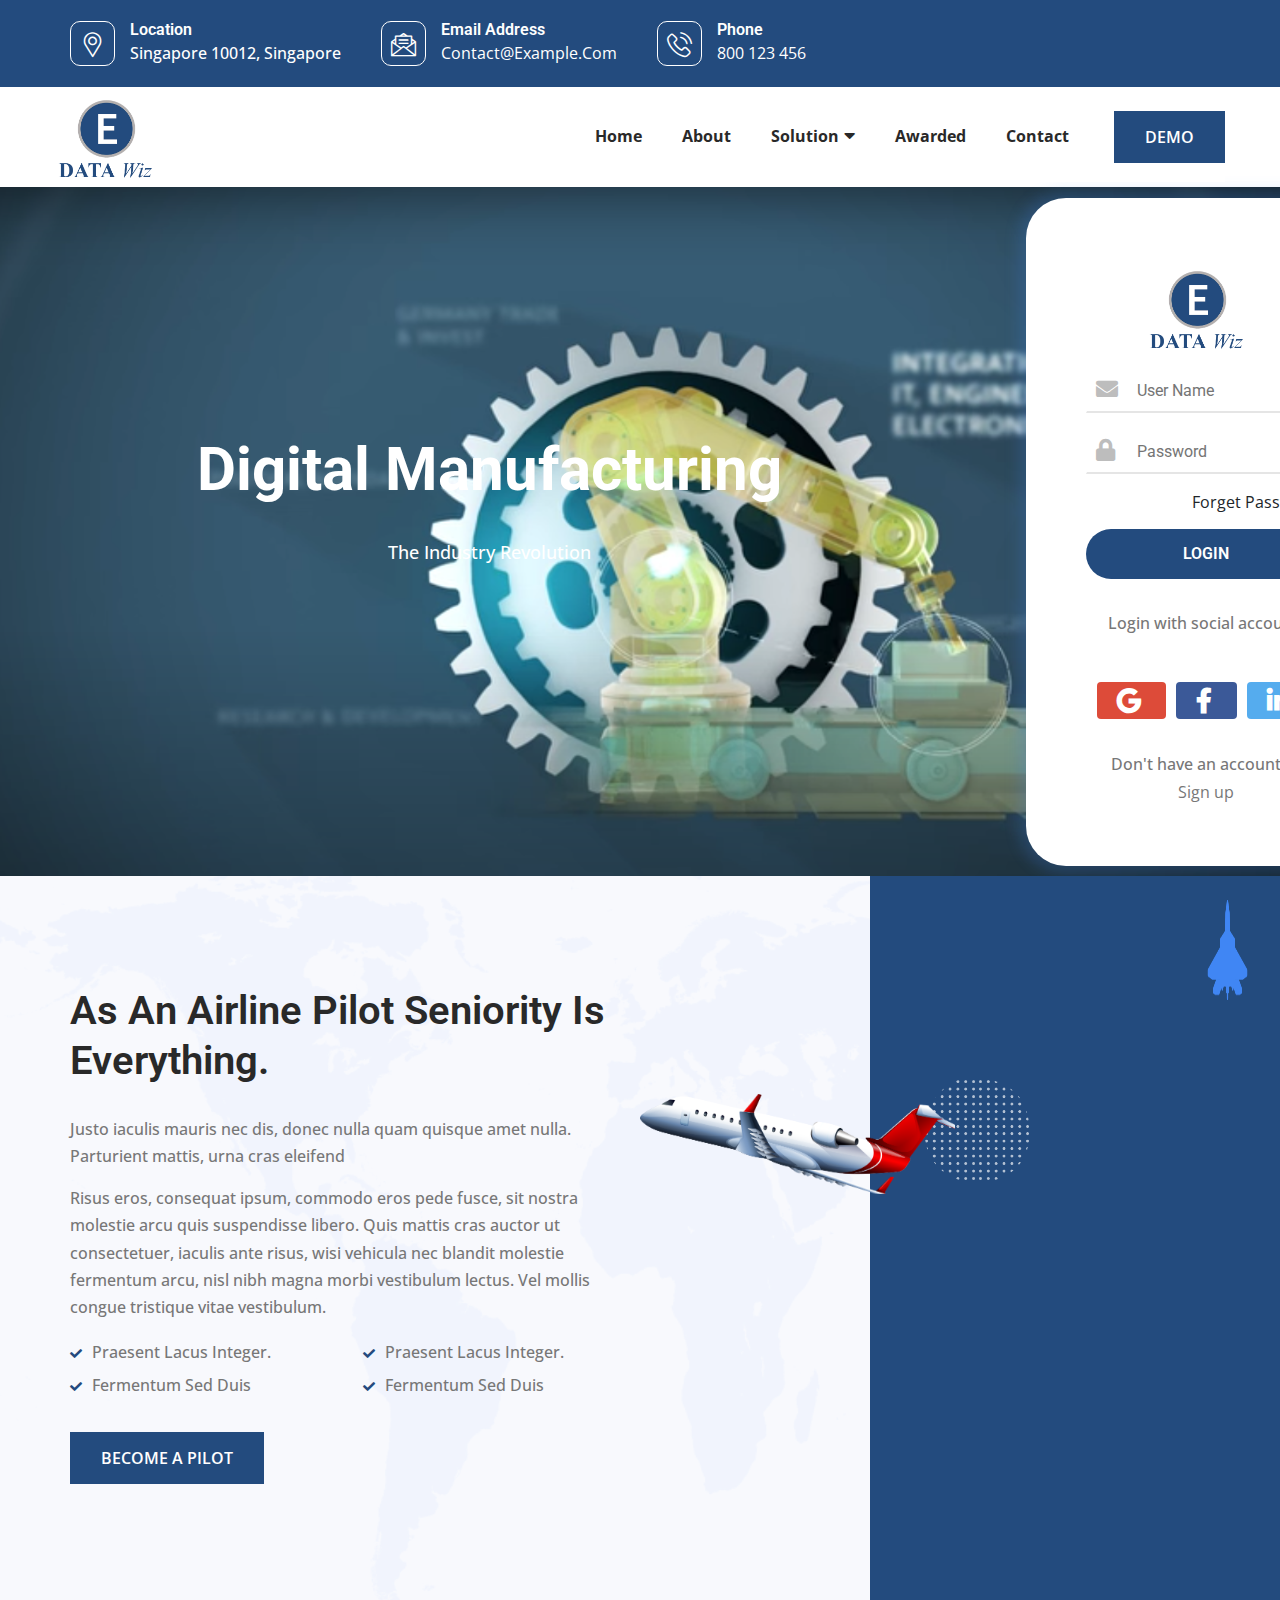
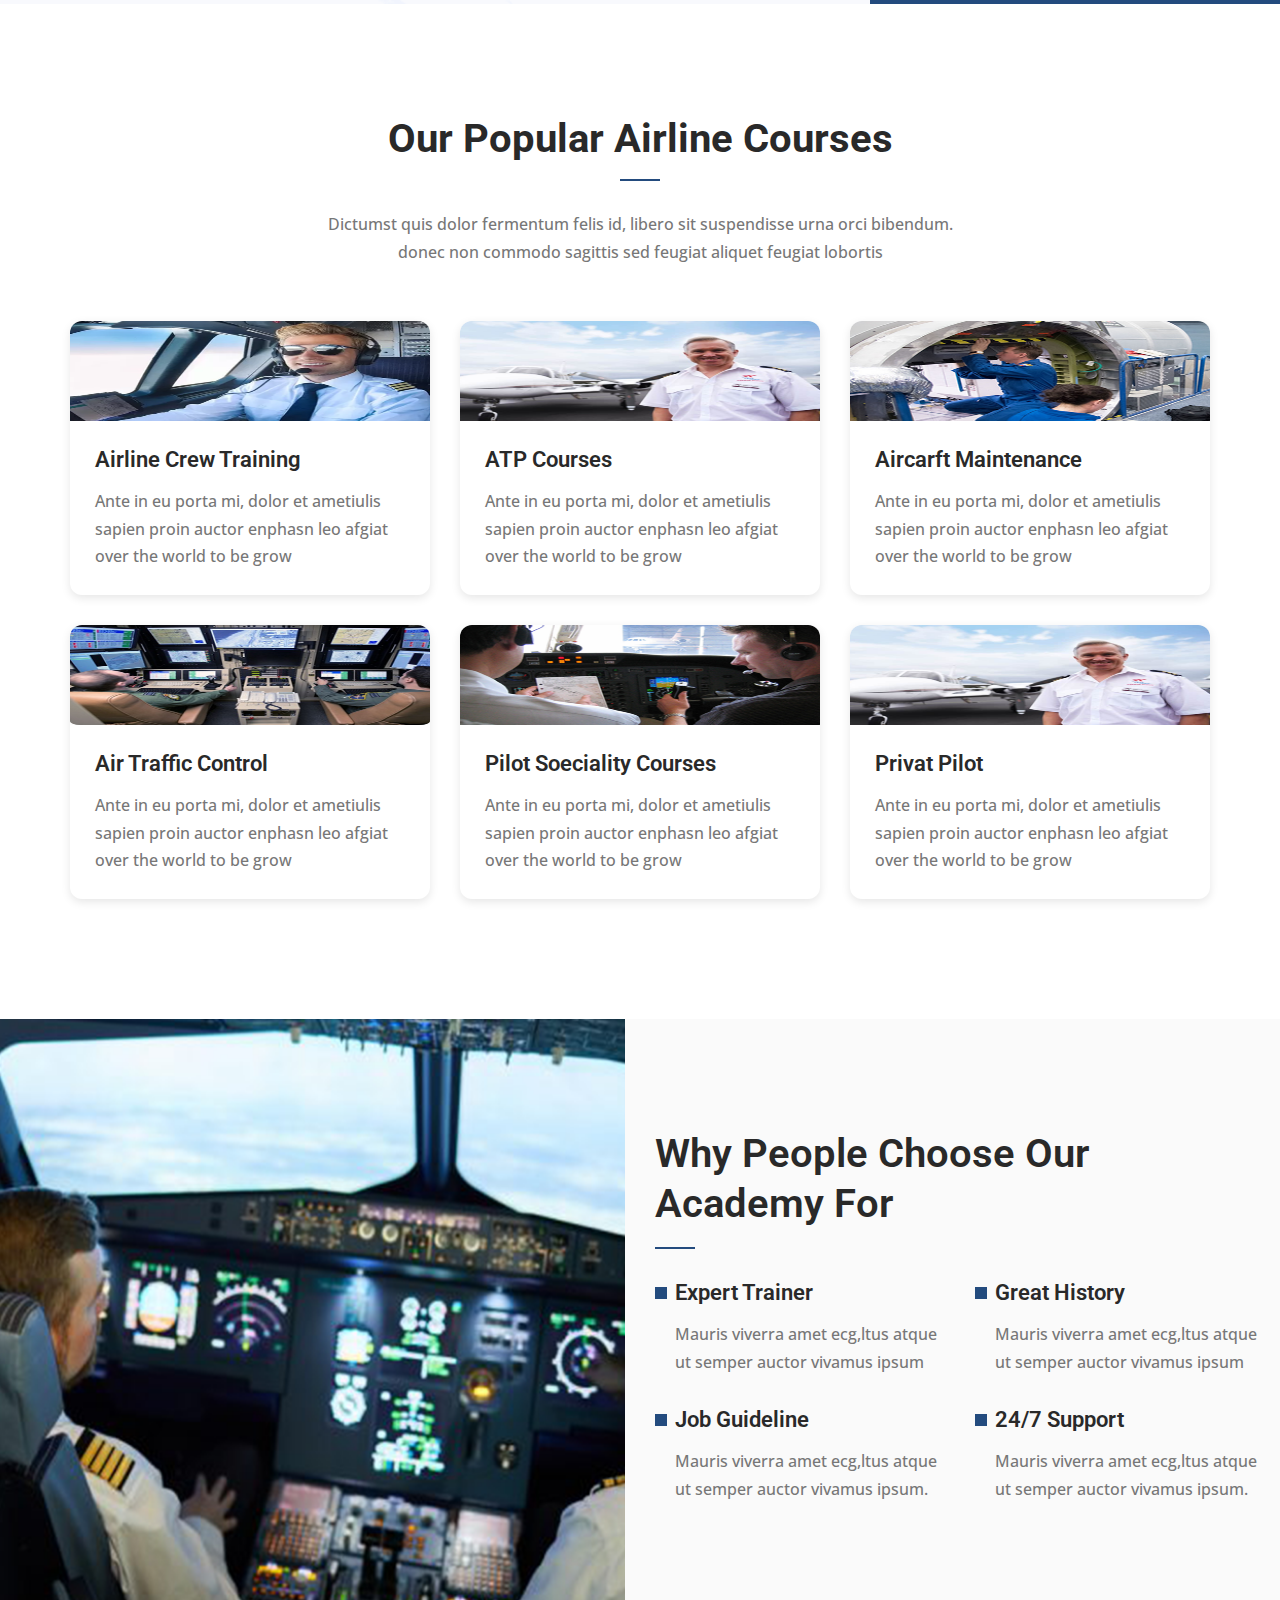
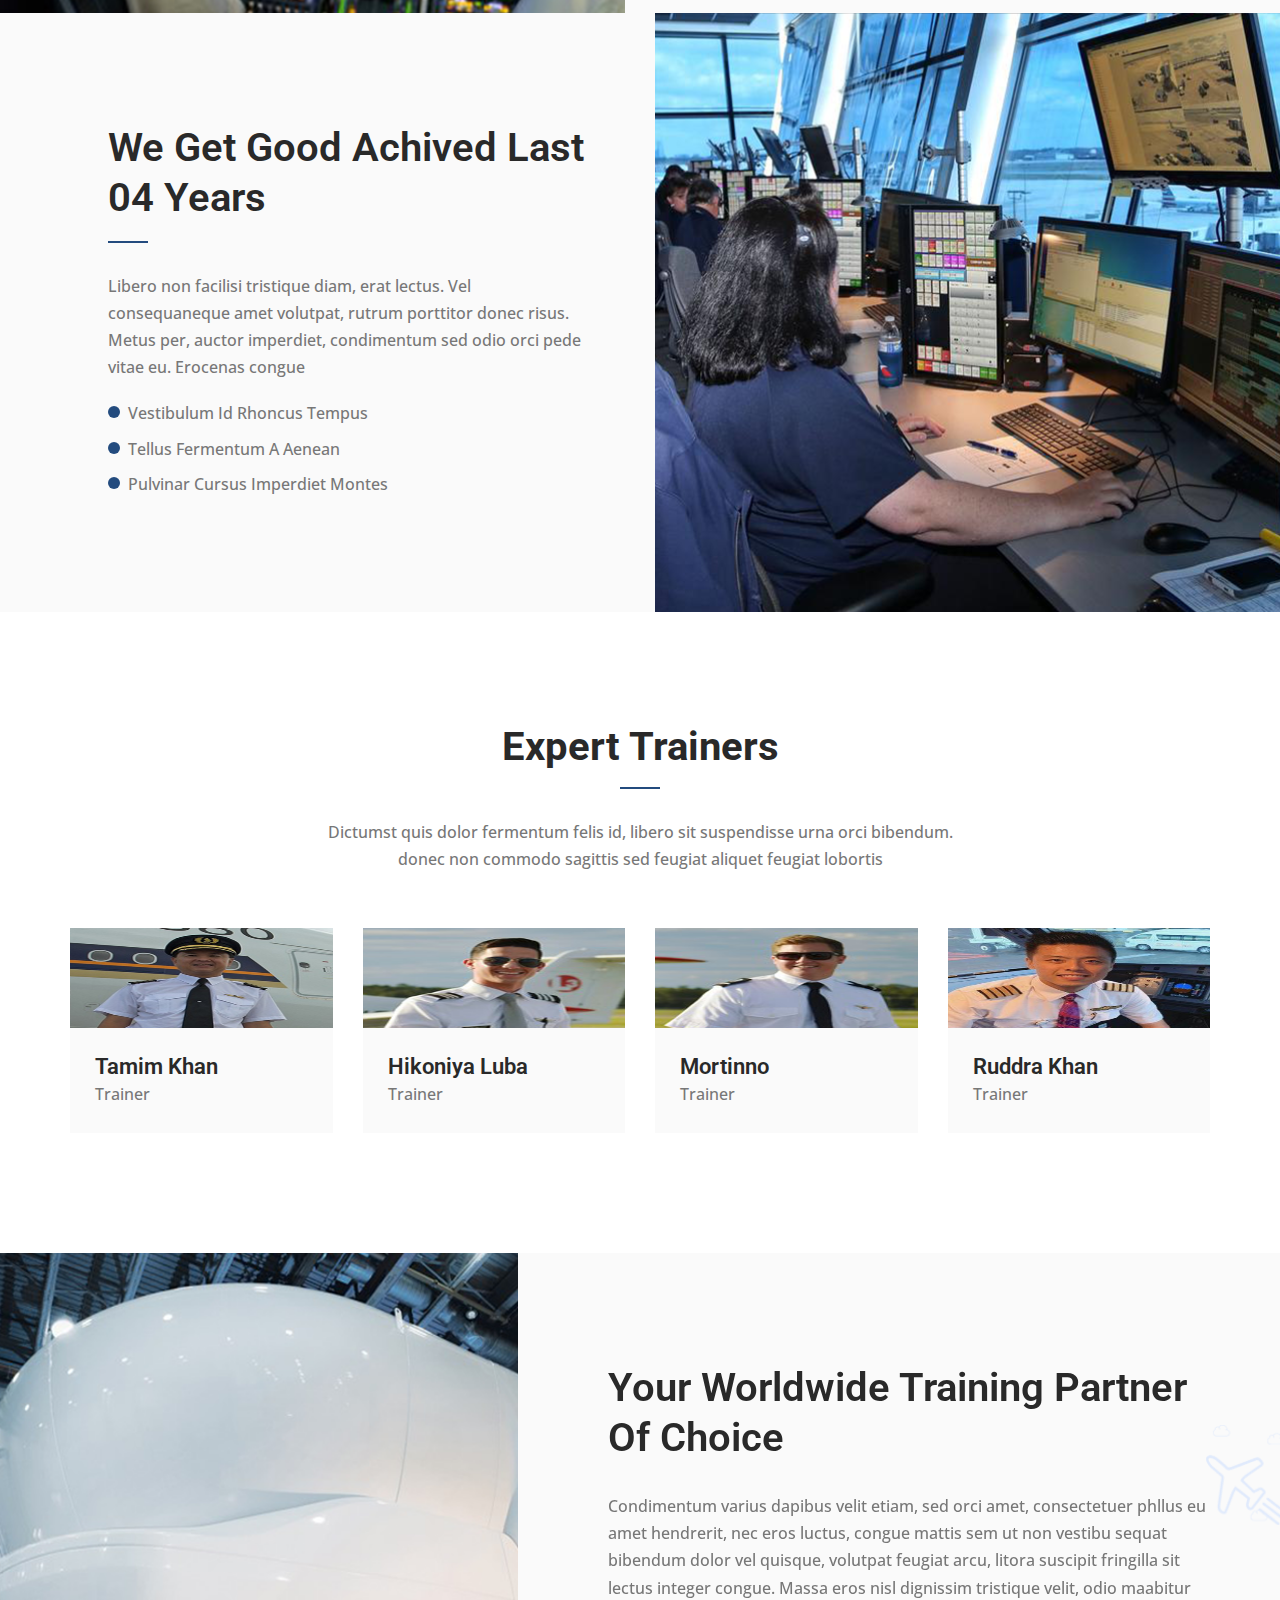
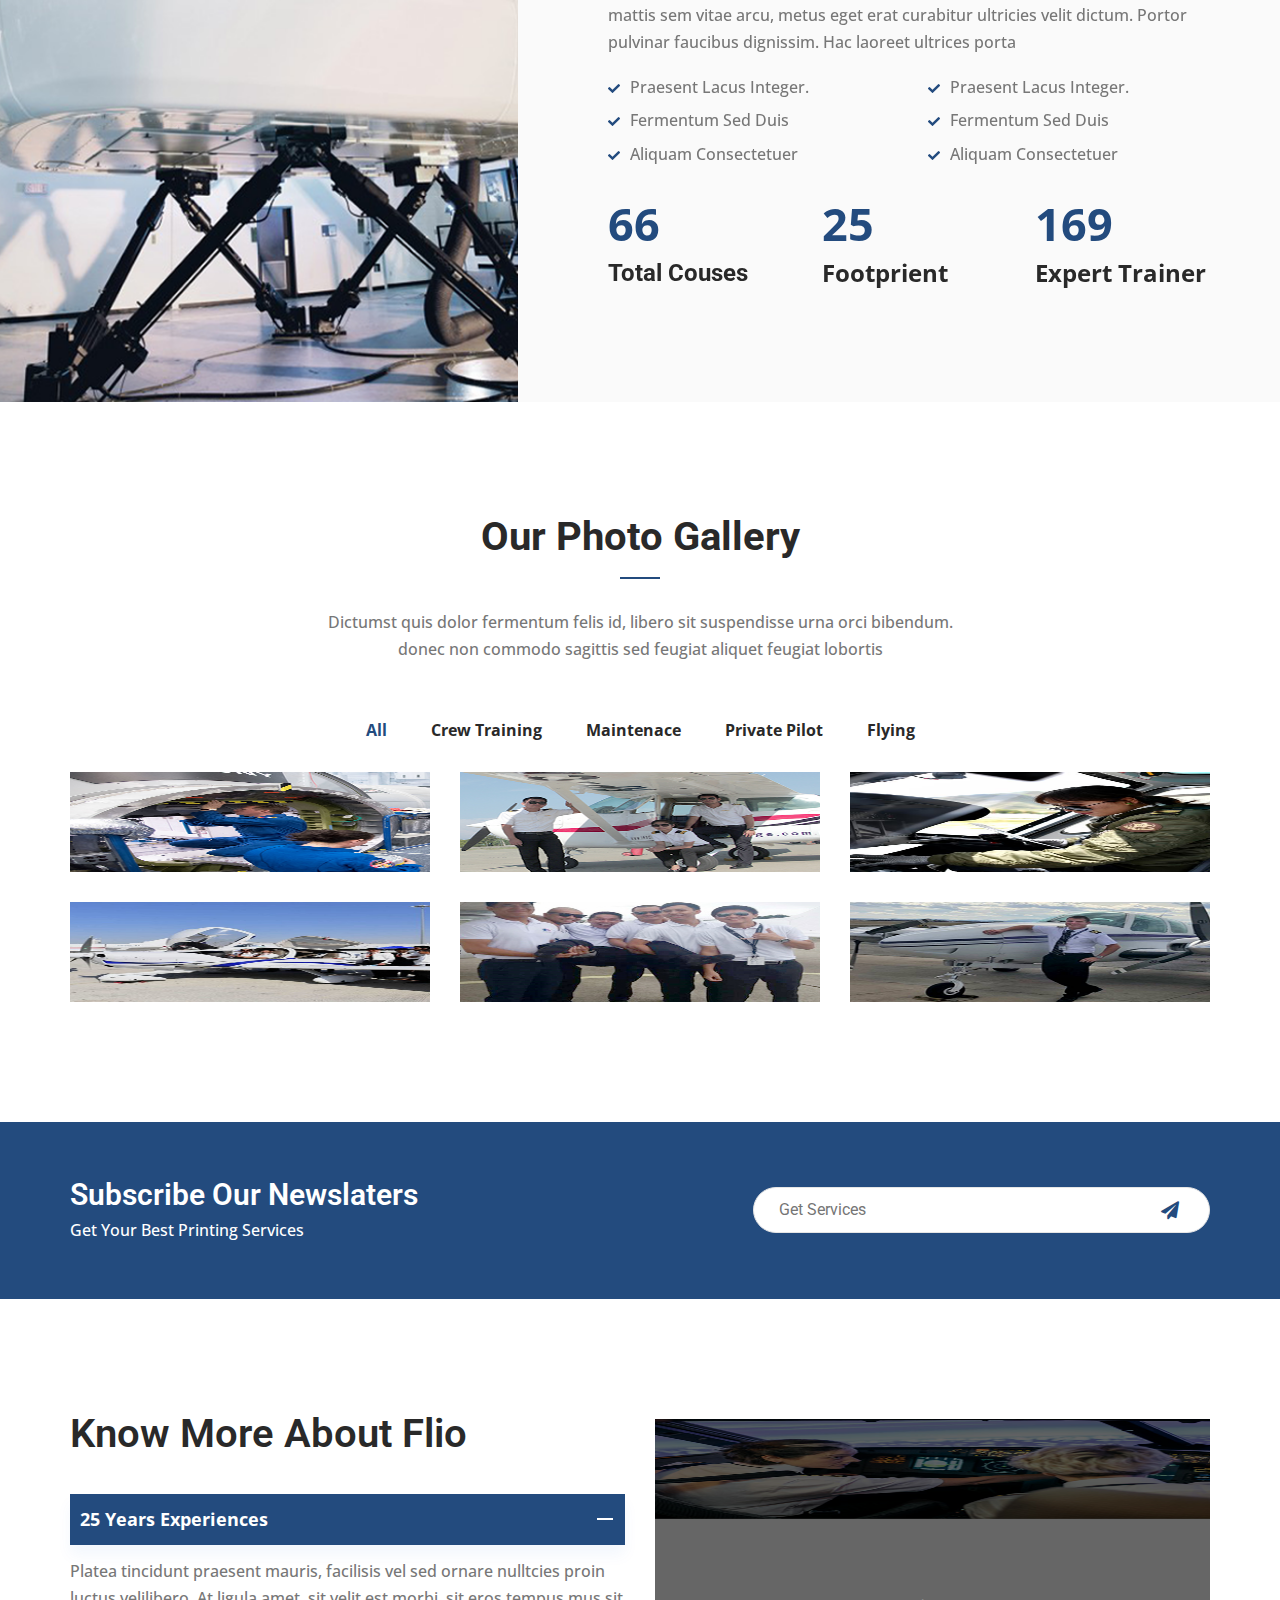
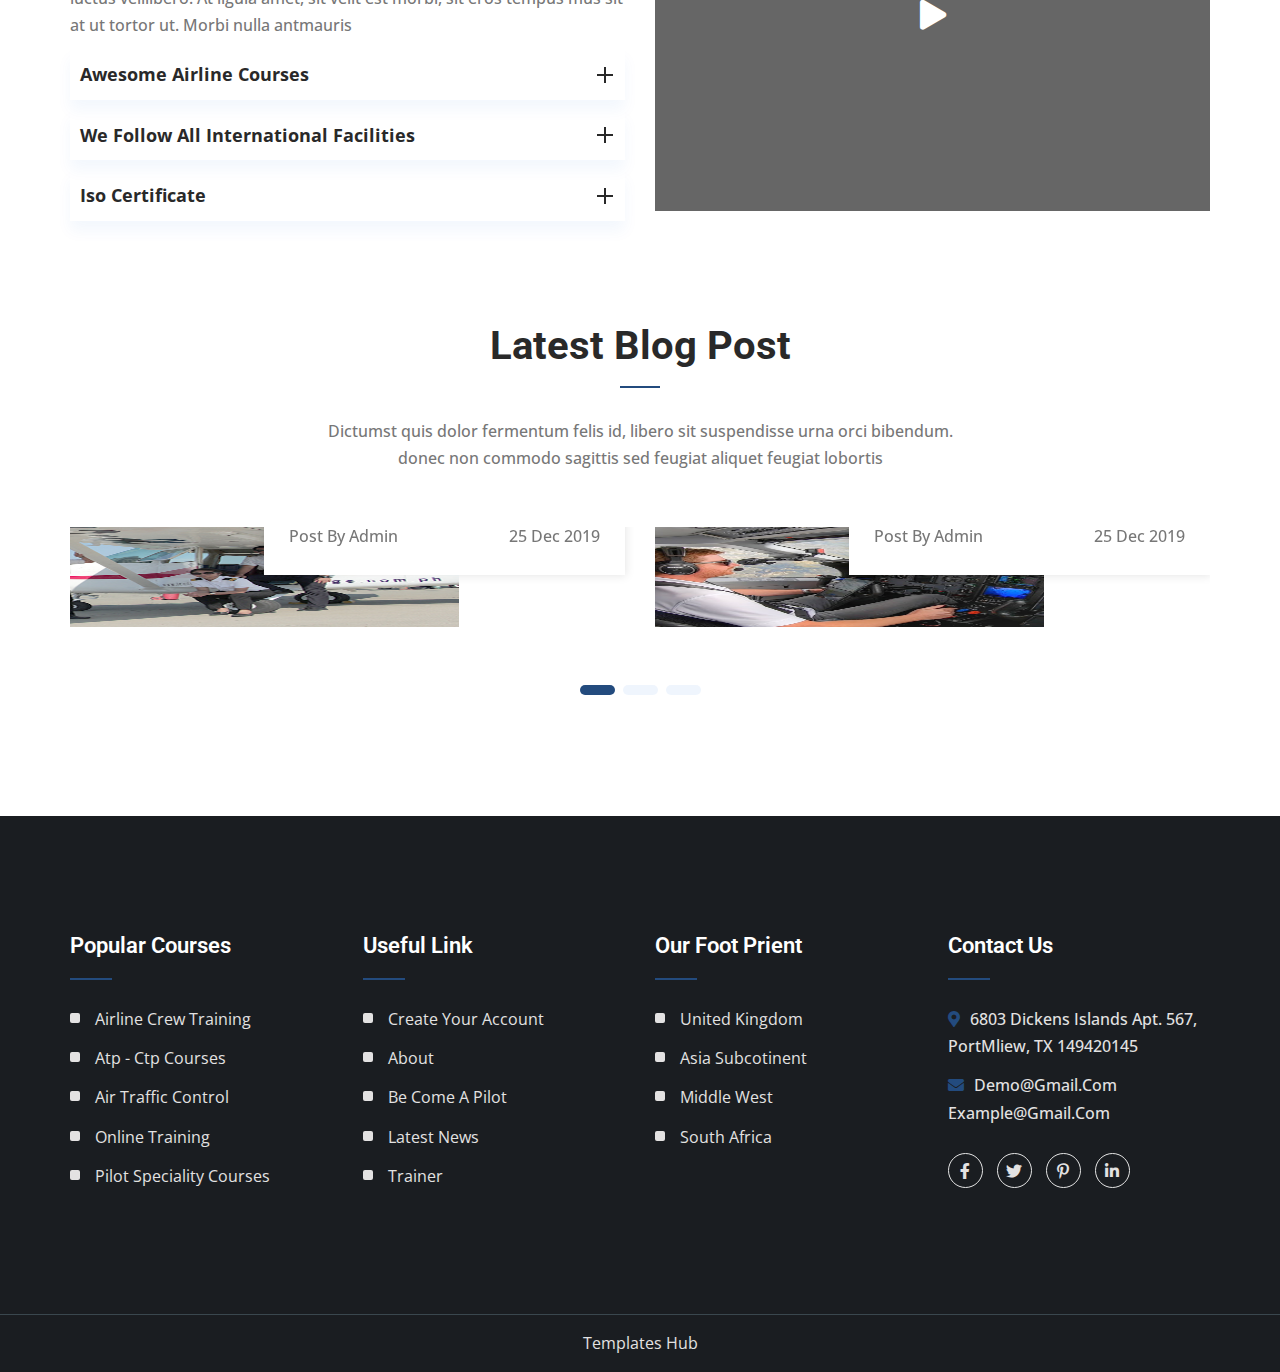
==== index.html @ 8499c4f4 "first commit" ====
<!DOCTYPE html>
<html lang="en">

<!-- index.html  30 Nov 2019 03:15:44 GMT -->
<head>
    <meta charset="UTF-8">
    <meta name="viewport" content="width=device-width, initial-scale=1.0">
    <meta http-equiv="X-UA-Compatible" content="ie=edge">
    <title>Flio - Flying Academy Html Template</title>
    <!-- fontawesome css link -->
    <link rel="stylesheet" href="assets/css/fontawesome-all.min.css">
    <!-- flaticon css -->
    <link rel="stylesheet" href="assets/font/flaticon.css">
    <!-- magnific popup -->
    <link rel="stylesheet" href="assets/css/magnific-popup.css">
    <!-- nice-select css -->
    <link rel="stylesheet" href="assets/css/nice-select.css">
    <!-- bootstrap css link -->
    <link rel="stylesheet" href="assets/css/bootstrap.min.css">
    <!-- swipper css link -->
    <link rel="stylesheet" href="assets/css/swiper.min.css">
    <!-- favicon -->
    <link rel="shortcut icon" href="assets/images/fav.png" type="image/x-icon">
    <!-- animate.css -->
    <link rel="stylesheet" href="assets/css/animate.css">
    <!-- main style css link -->
    <link rel="stylesheet" href="assets/css/style.css">
    <!-- responsive css link -->
    <link rel="stylesheet" href="assets/css/responsive.css">
</head>
<body>


    <!-- preloader -->
    <div class="preloader" id="preloader">
        <div class="preloader-thumb">
            <img src="assets/images/propeller.png" alt="image">
        </div>
    </div>

    <!-- header-section start -->
    <header class="header-section">
        <div class="header-top d-none d-xl-block">
            <div class="container">
                <div class="row">
                    <div class="col-lg-10">
                        <div class="header-wrapper">
                            <div class="header-info">
                                <div class="info-item">
                                    <div class="info-thumb">
                                        <i class="flaticon-placeholder"></i>
                                    </div>
                                    <div class="info-content">
                                        <h6 class="title">location</h6>
                                        <span>Singapore 10012, Singapore</span>
                                    </div>
                                </div>
                                <div class="info-item">
                                    <div class="info-thumb">
                                        <i class="flaticon-message"></i>
                                    </div>
                                    <div class="info-content">
                                        <h6 class="title">email address</h6>
                                        <span><a href="mailto:contact@example.com">contact@example.com</a></span>
                                    </div>
                                </div>
                                <div class="info-item">
                                    <div class="info-thumb">
                                        <i class="flaticon-phone-call"></i>
                                    </div>
                                    <div class="info-content">
                                        <h6 class="title">Phone</h6>
                                        <span><a href="tel:800 123 456">800 123 456</a></span>
                                    </div>
                                </div>
                            </div>
                        </div>
                    </div>
                    
                </div>
            </div>
        </div>
        <div class="header-bottom">
            <div class="container">
                <div class="row align-items-center justify-content-between">
                    <a class="site-logo site-title" href="index.html"><img src="assets/images/logo.png" alt="site-logo"></a>
                    <button class="navbar-toggler ml-auto" type="button" data-toggle="collapse" data-target="#navbarSupportedContent" aria-controls="navbarSupportedContent" aria-expanded="false" aria-label="Toggle navigation">
                        <span class="fas fa-bars"></span>
                    </button>
                    <nav class="navbar navbar-expand-lg p-0">
                        <div class="collapse navbar-collapse" id="navbarSupportedContent">
                            <ul class="navbar-nav main-menu ml-auto">
                                <li><a href="index.html">Home</a></li>
                                <li><a href="about.html">About</a></li>
                                <li class="menu_has_children"><a href="#0">Solution<i class="fas fa-caret-down"></i></a>
                                    <ul class="sub-menu">
                                        <li><a href="crew-course.html">Crew Course</a></li>
                                        <li><a href="traffic-control.html">Traffic Control Course</a></li>
                                        <li><a href="Private-pilot.html">Private Pilot Course</a></li>
                                        <li><a href="atp-training.html">ATP Training Course</a></li>
                                    </ul>
                                </li>
                                <li><a href="contact.html">Awarded</a></li>
                                <li><a href="contact.html">Contact</a></li>
                            </ul>
                            <div class="header-action d-flex flex-wrap align-items-center">
                                <a href="register.html" class="cmn-btn">Demo</a>
                            </div>                    
                        </div>
                    </nav>
                </div>
            </div>
        </div>
    </header>
    <!-- header-section end -->


    <!-- banner-section start -->
    <section class="banner-section">
        <div class="container">
            <div class="row justify-content-center">
                
                <div class="col-lg-8 text-center">
                    <div class="banner-content mobile-content" style="margin-left: -35%;">
                        <h2 class="title">Digital Manufacturing</h2>
                        <p>The Industry Revolution </p>
                    </div>
                </div>
                
                <div class="col-lg-4 text-center mobile-content" style="margin-top:-20%;margin-right: -30%;">
                    <div class="register-form-area account-area">
                        <a class="site-logo site-title" href="index.html"><img src="assets/images/logo.png" style="height:100px;" alt="site-logo"></a>
                        
                        <form class="create-account-form">
                            
                            <div class="form-group">
                                <i class="fa fa-envelope"></i>
                                <input style="padding-left:50px"  type="text" placeholder="Email">
                            </div>
                            <div class="form-group">
                                <i class="fa fa-id-card"></i>
                                <input style="padding-left:50px" type="text" placeholder="First Name">
                            </div>
                            <div class="form-group">
                                <i class="fa fa-id-card"></i>
                                <input style="padding-left:50px" type="text" placeholder="Last Name">
                            </div>
                            <div class="form-group">
                                <i class="fa fa-industry"></i>
                                <input style="padding-left:50px" type="text" placeholder="Company">
                            </div>
                            <div class="form-group">
                                <i class="fa fa-mobile"></i>
                                <input style="padding-left:50px" type="text" placeholder="(+65)">
                            </div>
                            <div class="form-group">
                                <i class="fa fa-lock"></i>
                                <input  style="padding-left:50px" type="password" id="myInput" placeholder="Password">
                                <a href="#0" id="show-pass-one" class="show-pass"><i class="fas fa-eye"></i></a>
                            </div>
                            <div class="form-group">
                                <i class="fa fa-lock"></i>
                                <input  style="padding-left:50px" type="password" id="myInputTwo" placeholder="Confirm Password">
                                <a href="#0" id="show-pass-two" class="show-pass"><i class="fas fa-eye"></i></a>
                            </div>
                            
                            <div class="form-group">
                                <input type="submit" value="Sign Up">
                            </div>
                        </form>
                        <div class="terms-area" style="margin-top: 30px;">
                            <p class="terms-and-conditions">Already have an account? &nbsp;&nbsp;
                                <a href="#0" class="account-control-button">Sign in</a>
                            </p>
                        </div>
                    </div>
                    <div class="login-form-area account-area change-form">
                        <a class="site-logo site-title" href="index.html"><img src="assets/images/logo.png" style="height:100px;" alt="site-logo"></a>
                        <form class="create-account-form">
                            <div class="form-group">
                                <i class="fa fa-envelope"></i>
                                <input style="padding-left:50px" type="text" placeholder="User Name">
                            </div>
                            <div class="form-group">
                                <i class="fa fa-lock"></i>
                                <input style="padding-left:50px" type="password" id="myInputTwo" placeholder="Password">
                            </div>
                            <div style="text-align:right;">
                                <a href="#0">Forget Password?</a>
                            </div>
                            <div class="form-group form-group--style">
                                <input type="submit" value="Login">
                            </div>
                        </form>
                        <div class="social-login">
                            <p>Login with social account.</p>
                        </div>
                        <ul class="sign-up-option justify-content-center">
                            <li>
                                <a href="#0" class="google"><i class="fab fa-google"></i></a>
                            </li>
                            <li>
                                <a href="#0" class="facebook"><i class="fab fa-facebook-f"></i></a>
                            </li>
                            <li>
                                <a href="#0" class="twitter"><i class="fab fa-linkedin-in"></i></a>
                            </li>
                        </ul>
                        <div class="terms-area">
                            <p class="terms-and-conditions">Don't have an account? &nbsp;&nbsp;
                                <a href="#0" class="account-control-button">Sign up</a>
                            </p>
                        </div>
                    </div>
                </div>
            </div>
        </div>
    </section>
    <!-- banner-section end -->


    <a href="#" class="scrollToTop"><img src="assets/images/aeroplane.png" alt="image"></a>


    <!-- about-section start -->
    <section class="about-section pt-120 pb-120 bg_img" data-background="assets/images/map.png">
        <div class="about-element-one">
            <img src="assets/images/shape.png" alt="image">
        </div>
        <div class="about-element-two my-paroller" data-paroller-factor="0.05" data-paroller-type="foreground" data-paroller-direction="horizontal">
            <img src="assets/images/shape-2.png" alt="image">
        </div>
        <div class="container">
            <div class="row">
                <div class="col-lg-6">
                    <div class="about-left-content">
                        <h2 class="title">As an airline pilot seniority is everything. </h2>
                        <p>Justo iaculis mauris nec dis, donec nulla quam quisque amet nulla. Parturient mattis, urna cras eleifend</p>
                        <p>Risus eros, consequat ipsum, commodo eros pede fusce, sit nostra molestie arcu quis suspendisse libero. Quis mattis cras auctor ut consectetuer, iaculis ante risus, wisi vehicula nec blandit molestie fermentum arcu, nisl nibh magna morbi vestibulum lectus. Vel mollis congue tristique vitae vestibulum.</p>
                        <div class="row">
                            <div class="col-lg-6">
                                <ul class="about-item">
                                    <li>Praesent lacus integer.</li>
                                    <li>Fermentum sed duis</li>
                                </ul>
                            </div>
                            <div class="col-lg-6">
                                <ul class="about-item">
                                    <li>Praesent lacus integer.</li>
                                    <li>Fermentum sed duis</li>
                                </ul>
                            </div>
                        </div>
                        <a href="myaccount.html" class="cmn-btn">Become a pilot</a>
                    </div>
                </div>
            </div>
        </div>
    </section>
    <!-- about-section end -->


    <!-- service-section start -->
    <section class="service-section pt-120 pb-120">
        <div class="container">
            <div class="row justify-content-center">
                <div class="col-lg-7 text-center">
                    <div class="section-header">
                        <h2 class="section-title">our popular airline courses </h2>
                        <span class="title-border"></span>
                        <p>Dictumst quis dolor fermentum felis id, libero sit suspendisse urna orci bibendum. donec non commodo sagittis sed feugiat aliquet feugiat lobortis</p>
                    </div>
                </div>
            </div>
            <div class="row justify-content-center mb-30-none">
                <div class="col-lg-4 col-md-6 col-sm-8 mb-30">
                    <div class="service-item">
                        <div class="service-thumb">
                            <img src="assets/images/service-1.png" alt="image">
                        </div>
                        <div class="service-content">
                            <h3 class="title">airline crew training</h3>
                            <p>Ante in eu porta mi, dolor et ametiulis sapien proin auctor enphasn leo afgiat over the world to be grow</p>
                        </div>
                        <div class="service-overlay">
                            <div class="service-overlay-thumb">
                                <img src="assets/images/service-1.png" alt="image">
                                <h3 class="title"><a href="atp-training.html">ATP courses</a></h3>
                            </div>
                        </div>
                    </div>
                </div>
                <div class="col-lg-4 col-md-6 col-sm-8 mb-30">
                    <div class="service-item">
                        <div class="service-thumb">
                            <img src="assets/images/service-5.png" alt="image">
                        </div>
                        <div class="service-content">
                            <h3 class="title">ATP courses</h3>
                            <p>Ante in eu porta mi, dolor et ametiulis sapien proin auctor enphasn leo afgiat over the world to be grow</p>
                        </div>
                        <div class="service-overlay">
                            <div class="service-overlay-thumb">
                                <img src="assets/images/service-6.png" alt="image">
                                <h3 class="title"><a href="atp-training.html">ATP courses</a></h3>
                            </div>
                        </div>
                    </div>
                </div>
                <div class="col-lg-4 col-md-6 col-sm-8 mb-30">
                    <div class="service-item">
                        <div class="service-thumb">
                            <img src="assets/images/service-2.png" alt="image">
                        </div>
                        <div class="service-content">
                            <h3 class="title">aircarft maintenance</h3>
                            <p>Ante in eu porta mi, dolor et ametiulis sapien proin auctor enphasn leo afgiat over the world to be grow</p>
                        </div>
                        <div class="service-overlay">
                            <div class="service-overlay-thumb">
                                <img src="assets/images/service-2.png" alt="image">
                                <h3 class="title"><a href="atp-training.html">ATP courses</a></h3>
                            </div>
                        </div>
                    </div>
                </div>
                <div class="col-lg-4 col-md-6 col-sm-8 mb-30">
                    <div class="service-item">
                        <div class="service-thumb">
                            <img src="assets/images/service-3.png" alt="image">
                        </div>
                        <div class="service-content">
                            <h3 class="title">air traffic control</h3>
                            <p>Ante in eu porta mi, dolor et ametiulis sapien proin auctor enphasn leo afgiat over the world to be grow</p>
                        </div>
                        <div class="service-overlay">
                            <div class="service-overlay-thumb">
                                <img src="assets/images/service-3.png" alt="image">
                                <h3 class="title"><a href="atp-training.html">ATP courses</a></h3>
                            </div>
                        </div>
                    </div>
                </div>
                <div class="col-lg-4 col-md-6 col-sm-8 mb-30">
                    <div class="service-item">
                        <div class="service-thumb">
                            <img src="assets/images/service-4.png" alt="image">
                        </div>
                        <div class="service-content">
                            <h3 class="title">pilot soeciality courses</h3>
                            <p>Ante in eu porta mi, dolor et ametiulis sapien proin auctor enphasn leo afgiat over the world to be grow</p>
                        </div>
                        <div class="service-overlay">
                            <div class="service-overlay-thumb">
                                <img src="assets/images/service-4.png" alt="image">
                                <h3 class="title"><a href="atp-training.html">ATP courses</a></h3>
                            </div>
                        </div>
                    </div>
                </div>
                <div class="col-lg-4 col-md-6 col-sm-8 mb-30">
                    <div class="service-item">
                        <div class="service-thumb">
                            <img src="assets/images/service-5.png" alt="image">
                        </div>
                        <div class="service-content">
                            <h3 class="title">privat pilot</h3>
                            <p>Ante in eu porta mi, dolor et ametiulis sapien proin auctor enphasn leo afgiat over the world to be grow</p>
                        </div>
                        <div class="service-overlay">
                            <div class="service-overlay-thumb">
                                <img src="assets/images/service-5.png" alt="image">
                                <h3 class="title"><a href="atp-training.html">ATP courses</a></h3>
                            </div>
                        </div>
                    </div>
                </div>
            </div>
        </div>
    </section>
    <!-- service-section end -->


    <!-- choose-us-section start -->
    <section class="choose-us-section">
        <div class="container-fluid">
            <div class="row">
                <div class="col-lg-6 col-md-6 pl-lg-0">
                    <div class="choose-us-thumb"></div>
                </div>
                <div class="col-lg-6 col-md-6">
                    <div class="choose-content pt-120 pb-120">
                        <h2 class="title">why people choose our academy for </h2>
                        <div class="row mb-30-none">
                            <div class="col-lg-6 col-md-6 mb-30">
                                <div class="choose-item">
                                    <h3 class="title">expert trainer</h3>
                                    <p>Mauris viverra amet ecg,ltus atque ut semper auctor vivamus ipsum</p>
                                </div>
                            </div>
                            <div class="col-lg-6 col-md-6 mb-30">
                                <div class="choose-item">
                                    <h3 class="title">great history</h3>
                                    <p>Mauris viverra amet ecg,ltus atque ut semper auctor vivamus ipsum</p>
                                </div>
                            </div>
                            <div class="col-lg-6 col-md-6 mb-30">
                                <div class="choose-item">
                                    <h3 class="title">job guideline</h3>
                                    <p>Mauris viverra amet ecg,ltus atque ut semper auctor vivamus ipsum.</p>
                                </div>
                            </div>
                            <div class="col-lg-6 col-md-6 mb-30">
                                <div class="choose-item">
                                    <h3 class="title">24/7 support</h3>
                                    <p>Mauris viverra amet ecg,ltus atque ut semper auctor vivamus ipsum.</p>
                                </div>
                            </div>
                        </div>
                    </div>
                </div>
            </div>
            <div class="row">
                <div class="col-lg-6 col-md-6 mb-30 pt-120 pb-120">
                    <div class="choose-content choose-content--style">
                        <h2 class="title">we get good achived last 04 years</h2>
                        <p>Libero non facilisi tristique diam, erat lectus. Vel consequaneque amet volutpat, rutrum porttitor donec risus. Metus per,  auctor imperdiet, condimentum sed odio orci pede vitae eu. Erocenas congue</p>
                        <ul class="choose-item--style">
                            <li>Vestibulum id rhoncus tempus</li>
                            <li>Tellus fermentum a aenean</li>
                            <li>Pulvinar cursus imperdiet montes</li>
                        </ul>
                    </div>
                </div>
                <div class="col-lg-6 col-md-6 pr-lg-0">
                    <div class="choose-us-thumb--style"></div>
                </div>
            </div>
        </div>
    </section>
    <!-- choose-us-section end -->


    <!-- team-section start -->
    <section class="team-section pt-120 pb-120">
        <div class="container">
            <div class="row justify-content-center">
                <div class="col-lg-7 text-center">
                    <div class="section-header">
                        <h2 class="section-title">expert trainers</h2>
                        <span class="title-border"></span>
                        <p>Dictumst quis dolor fermentum felis id, libero sit suspendisse urna orci bibendum. donec non commodo sagittis sed feugiat aliquet feugiat lobortis</p>
                    </div>
                </div>
            </div>
            <div class="row justify-content-center mb-30-none">
                <div class="col-lg-3 col-sm-6 mb-30">
                    <div class="team-item">
                        <div class="team-thumb">
                            <img src="assets/images/team-1.png" alt="image">
                        </div>
                        <div class="team-content">
                            <h3 class="title"><a href="trainer-profile.html">tamim khan</a></h3>
                            <span class="sub-title">trainer</span>
                        </div>
                    </div>
                </div>
                <div class="col-lg-3 col-sm-6 mb-30">
                    <div class="team-item">
                        <div class="team-thumb">
                            <img src="assets/images/team-2.png" alt="image">
                        </div>
                        <div class="team-content">
                            <h3 class="title"><a href="trainer-profile.html">hikoniya luba</a></h3>
                            <span class="sub-title">trainer</span>
                        </div>
                    </div>
                </div>
                <div class="col-lg-3 col-sm-6 mb-30">
                    <div class="team-item">
                        <div class="team-thumb">
                            <img src="assets/images/team-3.png" alt="image">
                        </div>
                        <div class="team-content">
                            <h3 class="title"><a href="trainer-profile.html">mortinno </a></h3>
                            <span class="sub-title">trainer</span>
                        </div>
                    </div>
                </div>
                <div class="col-lg-3 col-sm-6 mb-30">
                    <div class="team-item">
                        <div class="team-thumb">
                            <img src="assets/images/team-4.png" alt="image">
                        </div>
                        <div class="team-content">
                            <h3 class="title"><a href="trainer-profile.html">ruddra khan</a></h3>
                            <span class="sub-title">trainer</span>
                        </div>
                    </div>
                </div>
            </div>
        </div>
    </section>
    <!-- team-section end -->


    <!-- overview-section start -->
    <section class="overview-section">
        <div class="overview-element my-paroller" data-paroller-factor="0.05" data-paroller-type="foreground" data-paroller-direction="horizontal">
            <img src="assets/images/overview-bg.png" alt="image">
        </div>
        <div class="container-fluid">
            <div class="row">
                <div class="col-lg-5 pl-lg-0">
                    <div class="overview-thumb--style2"></div>
                </div>
                <div class="col-lg-6">
                    <div class="overview-content pt-120 pb-120">
                        <h2 class="title">Your worldwide training partner of choice</h2>
                        <p>Condimentum varius dapibus velit etiam, sed orci amet, consectetuer phllus eu amet hendrerit, nec eros luctus, congue mattis sem ut non vestibu sequat bibendum dolor vel quisque, volutpat feugiat arcu, litora suscipit fringilla sit lectus integer congue. Massa eros nisl dignissim tristique velit, odio maabitur mattis sem vitae arcu, metus eget erat curabitur ultricies velit dictum. Portor pulvinar faucibus dignissim. Hac laoreet ultrices porta </p>
                        <div class="row">
                            <div class="col-lg-6 col-md-6">
                                <ul class="overview-item">
                                    <li>Praesent lacus integer.</li>
                                    <li>Fermentum sed duis</li>
                                    <li>Aliquam consectetuer</li>
                                </ul>
                            </div>
                            <div class="col-lg-6 col-md-6">
                                <ul class="overview-item">
                                    <li>Praesent lacus integer.</li>
                                    <li>Fermentum sed duis</li>
                                    <li>Aliquam consectetuer</li>
                                </ul>
                            </div>
                        </div>
                        <div class="row mb-30-none">
                            <div class="col-lg-4 col-md-6 col-sm-8 mb-30">
                                <div class="counter-item">
                                    <span class="counter-number">66</span>
                                    <h3 class="counter-content">total couses</h3>
                                </div>
                            </div>
                            <div class="col-lg-4 col-md-6 col-sm-8 mb-30">
                                <div class="counter-item">
                                    <span class="counter-number">25</span>
                                    <span class="counter-content">footprient</span>
                                </div>
                            </div>
                            <div class="col-lg-4 col-md-6 col-sm-8 mb-30">
                                <div class="counter-item">
                                    <span class="counter-number">169</span>
                                    <span class="counter-content">expert trainer</span>
                                </div>
                            </div>
                        </div>
                    </div>
                </div>
            </div>
        </div>
    </section>
    <!-- overview-section start -->


    <!-- portfolio-section start -->
    <section class="portfolio-section pt-120 pb-120">
        <div class="container">
            <div class="row justify-content-center">
                <div class="col-lg-7 text-center">
                    <div class="section-header">
                        <h2 class="section-title">our photo gallery</h2>
                        <span class="title-border"></span>
                        <p>Dictumst quis dolor fermentum felis id, libero sit suspendisse urna orci bibendum. donec non commodo sagittis sed feugiat aliquet feugiat lobortis </p>
                    </div>
                </div>
            </div>
            <div class="portfolio-filter-wrapper wow fadeIn" data-wow-duration="2s">
                <div class="button-group filter-btn-group">
                    <button class="active" data-filter="*">All</button>
                    <button data-filter=".desigen">crew training</button>
                    <button data-filter=".marketing">maintenace</button>
                    <button data-filter=".analysis">private pilot</button>
                    <button data-filter=".research">flying</button>
                </div>
                <div class="grid grid--style">
                    <div class="grid-item grid-item--style marketing analysis">
                        <div class="posrt-thumb grid-thumb--style">
                            <img src="assets/images/portfolio-1.png" alt="portfolio image">
                            <div class="project-overlay-text text-center">
                                <h3 class="title"><a href="gallery.html">photo title in here</a></h3>
                                <span>airline courses</span>
                            </div>
                        </div>
                    </div>
                    <div class="grid-item grid-item--style research analysis">
                        <div class="posrt-thumb grid-thumb--style">
                            <img src="assets/images/portfolio-3.png" alt="portfolio image">
                            <div class="project-overlay-text text-center">
                                <h3 class="title"><a href="gallery.html">photo title in here</a></h3>
                                <span>airline courses</span>
                            </div>
                        </div>
                    </div>
                    <div class="grid-item grid-item--style marketing analysis">
                        <div class="posrt-thumb grid-thumb--style">
                            <img src="assets/images/portfolio-5.png" alt="portfolio image">
                            <div class="project-overlay-text text-center">
                                <h3 class="title"><a href="gallery.html">photo title in here</a></h3>
                                <span>airline courses</span>
                            </div>
                        </div>
                    </div>
                    <div class="grid-item grid-item--style desigen research">
                        <div class="posrt-thumb grid-thumb--style">
                            <img src="assets/images/portfolio-4.png" alt="portfolio image">
                            <div class="project-overlay-text text-center">
                                <h3 class="title"><a href="gallery.html">photo title in here</a></h3>
                                <span>airline courses</span>
                            </div>
                        </div>
                    </div>
                    <div class="grid-item grid-item--style marketing analysis">
                        <div class="posrt-thumb grid-thumb--style">
                            <img src="assets/images/portfolio-6.png" alt="portfolio image">
                            <div class="project-overlay-text text-center">
                                <h3 class="title"><a href="gallery.html">photo title in here</a></h3>
                                <span>airline courses</span>
                            </div>
                        </div>
                    </div>
                    <div class="grid-item grid-item--style desigen research">
                        <div class="posrt-thumb grid-thumb--style">
                            <img src="assets/images/portfolio-2.png" alt="portfolio image">
                            <div class="project-overlay-text text-center">
                                <h3 class="title"><a href="gallery.html">photo title in here</a></h3>
                                <span>airline courses</span>
                            </div>
                        </div>
                    </div>
                </div>
            </div>
        </div>
    </section>
    <!-- portfolio-section end -->


    <!-- call-action-section start -->
    <section class="call-action-section">
        <div class="container">
            <div class="row">
                <div class="col-lg-7">
                    <div class="call-action-content">
                        <h3 class="title">subscribe our newslaters</h3>
                        <span class="sub-title">get your best printing  services</span>
                    </div>
                </div>
                <div class="col-lg-5">
                    <form class="call-action-form">
                        <div class="form-group">
                            <input type="text" name="text" placeholder="Get Services">
                        </div>
                        <button type="submit" class="subscribe-btn"><i class="fas fa-paper-plane"></i></button>
                    </form>
                </div>
            </div>
        </div>
    </section>
    <!-- call-action-section end -->


    <!-- faq-section start -->
    <section class="faq-section pt-120">
        <div class="container">
            <div class="row mb-30-none">
                <div class="col-lg-6 mb-30">
                    <div class="faq-left-content">
                        <h2 class="title">know more about flio</h2>
                        <div class="faq-wrapper">
                            <div class="faq-item active open">
                                <h3 class="faq-title"><span class="title">25 years experiences</span><span class="right-icon"></span></h3>
                                <div class="faq-content">
                                    <p>Platea tincidunt praesent mauris, facilisis vel sed ornare nulltcies proin luctus velilibero. At ligula amet, sit velit est morbi, sit eros tempus mus sit at ut tortor ut. Morbi nulla antmauris</p>
                                </div>
                            </div>
                            <div class="faq-item">
                                <h3 class="faq-title"><span class="title">awesome airline courses</span><span class="right-icon"></span></h3>
                                <div class="faq-content">
                                    <p>Platea tincidunt praesent mauris, facilisis vel sed ornare nulltcies proin luctus velilibero. At ligula amet, sit velit est morbi, sit eros tempus mus sit at ut tortor ut. Morbi nulla antmauris</p>
                                </div>
                            </div>
                            <div class="faq-item">
                                <h3 class="faq-title"><span class="title">we follow all international facilities</span><span class="right-icon"></span></h3>
                                <div class="faq-content">
                                    <p>Platea tincidunt praesent mauris, facilisis vel sed ornare nulltcies proin luctus velilibero. At ligula amet, sit velit est morbi, sit eros tempus mus sit at ut tortor ut. Morbi nulla antmauris</p>
                                </div>
                            </div>
                            <div class="faq-item">
                                <h3 class="faq-title"><span class="title">iso certificate</span><span class="right-icon"></span></h3>
                                <div class="faq-content">
                                    <p>Platea tincidunt praesent mauris, facilisis vel sed ornare nulltcies proin luctus velilibero. At ligula amet, sit velit est morbi, sit eros tempus mus sit at ut tortor ut. Morbi nulla antmauris</p>
                                </div>
                            </div>
                        </div>
                    </div>
                </div>
                <div class="col-lg-6 mb-30">
                    <div class="faq-thumb">
                        <img src="assets/images/faq.png" alt="image">
                        <div class="video-icon">
                            <a class="popup-youtube mfp-iframe" href="https://www.youtube.com/watch?v=0O2aH4XLbto">
                                <i class="fas fa-play"></i>
                            </a>
                        </div>
                    </div>
                </div>
            </div>
        </div>
    </section>
    <!-- faq-section end -->


    <!-- blog-section start -->
    <section class="blog-section pt-120 pb-120">
        <div class="container">
            <div class="row justify-content-center">
                <div class="col-lg-7 text-center">
                    <div class="section-header">
                        <h2 class="section-title">latest blog post</h2>
                        <span class="title-border"></span>
                        <p>Dictumst quis dolor fermentum felis id, libero sit suspendisse urna orci bibendum. donec non commodo sagittis sed feugiat aliquet feugiat lobortis </p>
                    </div>
                </div>
            </div>
            <div class="row justify-content-center">
                <div class="col-lg-12">
                    <div class="blog-wrapper">
                        <div class="swiper-wrapper">
                            <div class="swiper-slide">
                                <div class="blog-item">
                                    <div class="blog-thumb">
                                        <img src="assets/images/blog-1.png" alt="image">
                                    </div>
                                    <div class="blog-content">
                                        <h3 class="title"><a href="blog-details.html">congue sapieni gulesing a metus sed neque</a></h3>
                                        <p>mauris elementum eget, ingererdonec, vestibulum felis. Ruomauris eniolutpat nec nispdonec,vlum felis. Rutrum odio, mauris elutpat eos dolor nec, nisl urna porta id auctor velit.praesen.</p>
                                        <div class="meta-post d-flex flex-wrap justify-content-between">
                                            <span class="meta-user">post by Admin</span>
                                            <span class="meta-user">25 Dec 2019</span>
                                        </div>
                                    </div>
                                </div>
                            </div>
                            <div class="swiper-slide">
                                <div class="blog-item">
                                    <div class="blog-thumb">
                                        <img src="assets/images/blog-2.png" alt="image">
                                    </div>
                                    <div class="blog-content">
                                        <h3 class="title"><a href="blog-details.html">congue sapieni gulesing a metus sed neque</a></h3>
                                        <p>mauris elementum eget, ingererdonec, vestibulum felis. Ruomauris eniolutpat nec nispdonec,vlum felis. Rutrum odio, mauris elutpat eos dolor nec, nisl urna porta id auctor velit.praesen.</p>
                                        <div class="meta-post d-flex flex-wrap justify-content-between">
                                            <span class="meta-user">post by Admin</span>
                                            <span class="meta-user">25 Dec 2019</span>
                                        </div>
                                    </div>
                                </div>
                            </div>
                            <div class="swiper-slide">
                                <div class="blog-item">
                                    <div class="blog-thumb">
                                        <img src="assets/images/blog-1.png" alt="image">
                                    </div>
                                    <div class="blog-content">
                                        <h3 class="title"><a href="blog-details.html">congue sapieni gulesing a metus sed neque</a></h3>
                                        <p>mauris elementum eget, ingererdonec, vestibulum felis. Ruomauris eniolutpat nec nispdonec,vlum felis. Rutrum odio, mauris elutpat eos dolor nec, nisl urna porta id auctor velit.praesen.</p>
                                        <div class="meta-post d-flex flex-wrap justify-content-between">
                                            <span class="meta-user">post by Admin</span>
                                            <span class="meta-user">25 Dec 2019</span>
                                        </div>
                                    </div>
                                </div>
                            </div>
                        </div>
                        <div class="swiper-pagination"></div>
                    </div>
                </div>
            </div>
        </div>
    </section>
    <!-- blog-section end -->


    <!-- footer-section start -->
    <footer class="footer-section pt-120 pb-120">
        <div class="container">
            <div class="row mb-30-none">
                <div class="col-lg-3 col-sm-6 mb-30">
                    <div class="footer-widget widget-menu">
                        <h3 class="widget-title">popular courses</h3>
                        <ul>
                            <li><a href="#">airline crew training</a></li>
                            <li><a href="#">atp - ctp courses</a></li>
                            <li><a href="#">air traffic control</a></li>
                            <li><a href="#">online training</a></li>
                            <li><a href="#">pilot speciality courses</a></li>
                        </ul>
                    </div>
                </div>
                <div class="col-lg-3 col-sm-6 mb-30">
                    <div class="footer-widget widget-menu">
                        <h3 class="widget-title">useful link</h3>
                        <ul>
                            <li><a href="#">create your account</a></li>
                            <li><a href="#">about</a></li>
                            <li><a href="#">be come a pilot</a></li>
                            <li><a href="#">latest news</a></li>
                            <li><a href="#">trainer</a></li>
                        </ul>
                    </div>
                </div>
                <div class="col-lg-3 col-sm-6 mb-30">
                    <div class="footer-widget widget-menu">
                        <h3 class="widget-title">our foot prient</h3>
                        <ul>
                            <li><a href="#">united kingdom</a></li>
                            <li><a href="#">asia subcotinent</a></li>
                            <li><a href="#">middle west</a></li>
                            <li><a href="#">South africa</a></li>
                        </ul>
                    </div>
                </div>
                <div class="col-lg-3 col-sm-6 mb-30">
                    <div class="footer-widget widget-menu">
                        <h3 class="widget-title">contact us</h3>
                        <ul class="footer-widget-content">
                            <li>
                                <p><i class="fas fa-map-marker-alt"></i>6803 Dickens Islands Apt. 567, PortMliew, TX 149420145</p>
                            </li>
                            <li>
                                <p><i class="fas fa-envelope"></i>demo@gmail.com example@gmail.com</p>
                            </li>
                        </ul>
                        <ul class="footer-social">
                            <li><a href="#0"><i class="fab fa-facebook-f"></i></a></li>
                            <li><a href="#0" class="active"><i class="fab fa-twitter"></i></a></li>
                            <li><a href="#0"><i class="fab fa-pinterest-p"></i></a></li>
                            <li><a href="#0"><i class="fab fa-linkedin-in"></i></a></li>
                        </ul>
                    </div>
                </div>
            </div>
        </div>
    </footer>
    <div class="privacy-area wow fadeIn" data-wow-duration="0.5" data-wow-delay="0.5s">
        <div class="container">
            <div class="row">
                <div class="col-lg-12 text-center">
                    <p><a href="templateshub.net">Templates Hub</a> </p>
                </div>
            </div>
        </div>
    </div>   
    <!-- footer-section end -->
    




<!-- jquery -->
<script src="assets/js/jquery-3.3.1.min.js"></script>
<!-- migarate-jquery -->
<script src="assets/js/jquery-migrate-3.0.0.js"></script>
<!-- bootstrap js -->
<script src="assets/js/bootstrap.min.js"></script>
<!-- magnific-popup js -->
<script src="assets/js/jquery.magnific-popup.js"></script>
<!-- isotope -->
<script src="assets/js/isotope.pkgd.min.js"></script>
<!-- nice-select js-->
<script src="assets/js/jquery.nice-select.js"></script>
<!-- swipper js -->
<script src="assets/js/swiper.min.js"></script>
<!-- waypoints js link -->
<script src="assets/js/jquery.waypoints.min.js"></script>
<!-- counterup js -->
<script src="assets/js/jquery.counterup.min.js"></script>
<!-- paroller js -->
<script src="assets/js/jquery.paroller.min.js"></script>
<!-- main -->
<script src="assets/js/main.js"></script>


</body>

<!-- index.html  30 Nov 2019 03:18:45 GMT -->
</html>
---- assets/font/flaticon.css ----
/*
  	Flaticon icon font: Flaticon
  	Creation date: 07/11/2019 09:21
  	*/

@font-face {
  font-family: "Flaticon";
  src: url("Flaticon.eot");
  src: url("Flaticond41d.eot?#iefix") format("embedded-opentype"),
       url("Flaticon.woff2") format("woff2"),
       url("Flaticon.woff") format("woff"),
       url("Flaticon.ttf") format("truetype"),
       url("Flaticon.svg#Flaticon") format("svg");
  font-weight: normal;
  font-style: normal;
}

@media screen and (-webkit-min-device-pixel-ratio:0) {
  @font-face {
    font-family: "Flaticon";
    src: url("Flaticon.svg#Flaticon") format("svg");
  }
}

[class^="flaticon-"]:before, [class*=" flaticon-"]:before,
[class^="flaticon-"]:after, [class*=" flaticon-"]:after {   
  font-family: Flaticon;
font-style: normal;
}

.flaticon-placeholder:before { content: "\f100"; }
.flaticon-message:before { content: "\f101"; }
.flaticon-phone-call:before { content: "\f102"; }
---- assets/css/nice-select.css ----
.nice-select {
  -webkit-tap-highlight-color: transparent;
  background-color: #fff;
  border-radius: 5px;
  border: solid 1px #e8e8e8;
  box-sizing: border-box;
  clear: both;
  cursor: pointer;
  display: block;
  float: left;
  font-family: inherit;
  font-size: 14px;
  font-weight: normal;
  height: 42px;
  line-height: 40px;
  outline: none;
  padding-left: 18px;
  padding-right: 30px;
  position: relative;
  text-align: left !important;
  -webkit-transition: all 0.2s ease-in-out;
  transition: all 0.2s ease-in-out;
  -webkit-user-select: none;
     -moz-user-select: none;
      -ms-user-select: none;
          user-select: none;
  white-space: nowrap;
  width: auto; }
  .nice-select:hover {
    border-color: #dbdbdb; }
  .nice-select:active, .nice-select.open, .nice-select:focus {
    border-color: #999; }
  .nice-select:after {
    border-bottom: 2px solid #999;
    border-right: 2px solid #999;
    content: '';
    display: block;
    height: 5px;
    margin-top: -4px;
    pointer-events: none;
    position: absolute;
    right: 12px;
    top: 50%;
    -webkit-transform-origin: 66% 66%;
        -ms-transform-origin: 66% 66%;
            transform-origin: 66% 66%;
    -webkit-transform: rotate(45deg);
        -ms-transform: rotate(45deg);
            transform: rotate(45deg);
    -webkit-transition: all 0.15s ease-in-out;
    transition: all 0.15s ease-in-out;
    width: 5px; }
  .nice-select.open:after {
    -webkit-transform: rotate(-135deg);
        -ms-transform: rotate(-135deg);
            transform: rotate(-135deg); }
  .nice-select.open .list {
    opacity: 1;
    pointer-events: auto;
    -webkit-transform: scale(1) translateY(0);
        -ms-transform: scale(1) translateY(0);
            transform: scale(1) translateY(0); }
  .nice-select.disabled {
    border-color: #ededed;
    color: #999;
    pointer-events: none; }
    .nice-select.disabled:after {
      border-color: #cccccc; }
  .nice-select.wide {
    width: 100%; }
    .nice-select.wide .list {
      left: 0 !important;
      right: 0 !important; }
  .nice-select.right {
    float: right; }
    .nice-select.right .list {
      left: auto;
      right: 0; }
  .nice-select.small {
    font-size: 12px;
    height: 36px;
    line-height: 34px; }
    .nice-select.small:after {
      height: 4px;
      width: 4px; }
    .nice-select.small .option {
      line-height: 34px;
      min-height: 34px; }
  .nice-select .list {
    background-color: #fff;
    border-radius: 5px;
    box-shadow: 0 0 0 1px rgba(68, 68, 68, 0.11);
    box-sizing: border-box;
    margin-top: 4px;
    opacity: 0;
    overflow: hidden;
    padding: 0;
    pointer-events: none;
    position: absolute;
    top: 100%;
    left: 0;
    -webkit-transform-origin: 50% 0;
        -ms-transform-origin: 50% 0;
            transform-origin: 50% 0;
    -webkit-transform: scale(0.75) translateY(-21px);
        -ms-transform: scale(0.75) translateY(-21px);
            transform: scale(0.75) translateY(-21px);
    -webkit-transition: all 0.2s cubic-bezier(0.5, 0, 0, 1.25), opacity 0.15s ease-out;
    transition: all 0.2s cubic-bezier(0.5, 0, 0, 1.25), opacity 0.15s ease-out;
    z-index: 9; }
    .nice-select .list:hover .option:not(:hover) {
      background-color: transparent !important; }
  .nice-select .option {
    cursor: pointer;
    font-weight: 400;
    line-height: 40px;
    list-style: none;
    min-height: 40px;
    outline: none;
    padding-left: 18px;
    padding-right: 29px;
    text-align: left;
    -webkit-transition: all 0.2s;
    transition: all 0.2s; }
    .nice-select .option:hover, .nice-select .option.focus, .nice-select .option.selected.focus {
      background-color: #f6f6f6; }
    .nice-select .option.selected {
      font-weight: bold; }
    .nice-select .option.disabled {
      background-color: transparent;
      color: #999;
      cursor: default; }

.no-csspointerevents .nice-select .list {
  display: none; }

.no-csspointerevents .nice-select.open .list {
  display: block; }
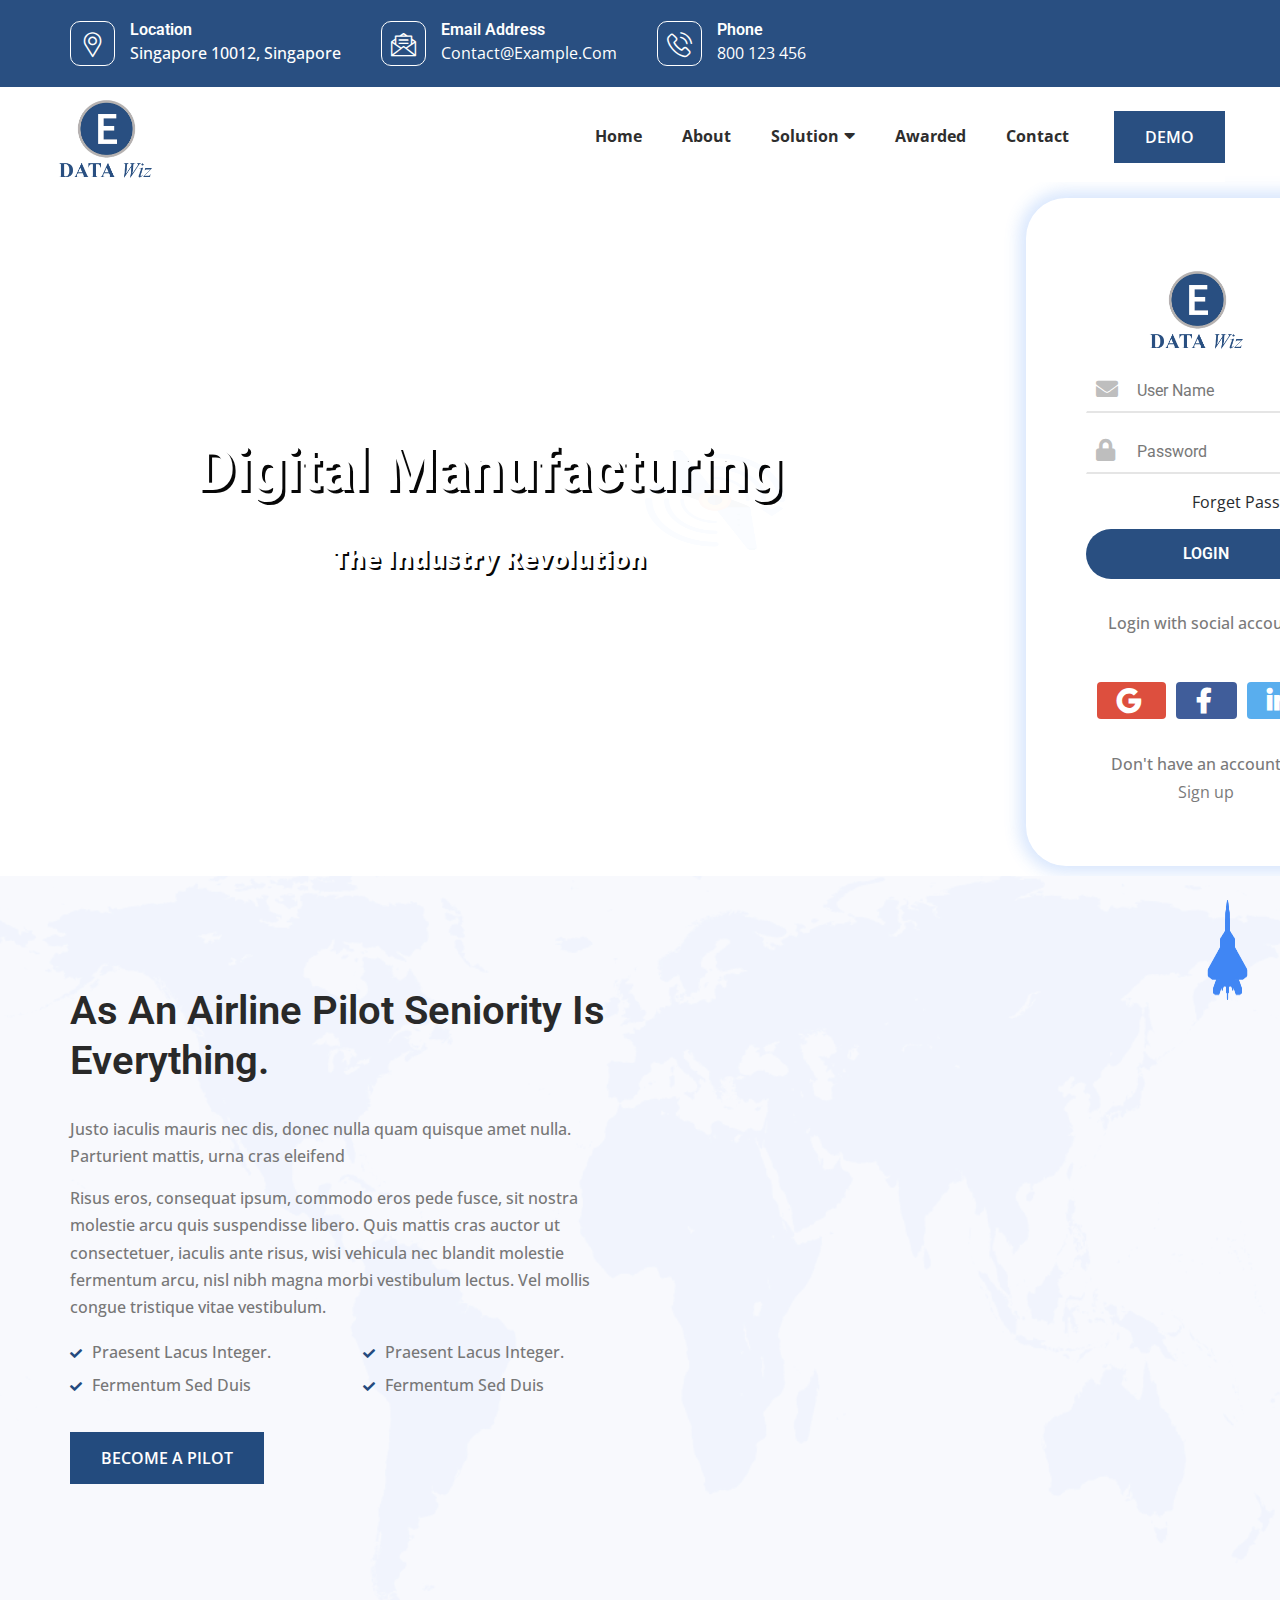
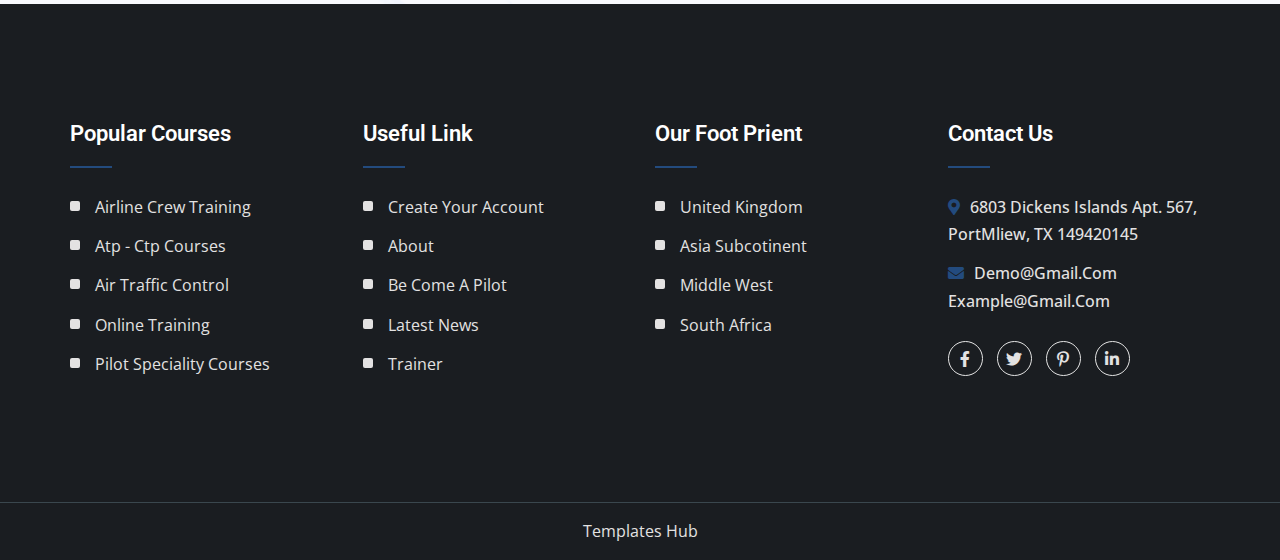
==== commit 62237cb2: "home page" ====
--- a/index.html
+++ b/index.html
@@ -224,12 +224,7 @@
 
     <!-- about-section start -->
     <section class="about-section pt-120 pb-120 bg_img" data-background="assets/images/map.png">
-        <div class="about-element-one">
-            <img src="assets/images/shape.png" alt="image">
-        </div>
-        <div class="about-element-two my-paroller" data-paroller-factor="0.05" data-paroller-type="foreground" data-paroller-direction="horizontal">
-            <img src="assets/images/shape-2.png" alt="image">
-        </div>
+        
         <div class="container">
             <div class="row">
                 <div class="col-lg-6">
@@ -259,535 +254,6 @@
     </section>
     <!-- about-section end -->
 
-
-    <!-- service-section start -->
-    <section class="service-section pt-120 pb-120">
-        <div class="container">
-            <div class="row justify-content-center">
-                <div class="col-lg-7 text-center">
-                    <div class="section-header">
-                        <h2 class="section-title">our popular airline courses </h2>
-                        <span class="title-border"></span>
-                        <p>Dictumst quis dolor fermentum felis id, libero sit suspendisse urna orci bibendum. donec non commodo sagittis sed feugiat aliquet feugiat lobortis</p>
-                    </div>
-                </div>
-            </div>
-            <div class="row justify-content-center mb-30-none">
-                <div class="col-lg-4 col-md-6 col-sm-8 mb-30">
-                    <div class="service-item">
-                        <div class="service-thumb">
-                            <img src="assets/images/service-1.png" alt="image">
-                        </div>
-                        <div class="service-content">
-                            <h3 class="title">airline crew training</h3>
-                            <p>Ante in eu porta mi, dolor et ametiulis sapien proin auctor enphasn leo afgiat over the world to be grow</p>
-                        </div>
-                        <div class="service-overlay">
-                            <div class="service-overlay-thumb">
-                                <img src="assets/images/service-1.png" alt="image">
-                                <h3 class="title"><a href="atp-training.html">ATP courses</a></h3>
-                            </div>
-                        </div>
-                    </div>
-                </div>
-                <div class="col-lg-4 col-md-6 col-sm-8 mb-30">
-                    <div class="service-item">
-                        <div class="service-thumb">
-                            <img src="assets/images/service-5.png" alt="image">
-                        </div>
-                        <div class="service-content">
-                            <h3 class="title">ATP courses</h3>
-                            <p>Ante in eu porta mi, dolor et ametiulis sapien proin auctor enphasn leo afgiat over the world to be grow</p>
-                        </div>
-                        <div class="service-overlay">
-                            <div class="service-overlay-thumb">
-                                <img src="assets/images/service-6.png" alt="image">
-                                <h3 class="title"><a href="atp-training.html">ATP courses</a></h3>
-                            </div>
-                        </div>
-                    </div>
-                </div>
-                <div class="col-lg-4 col-md-6 col-sm-8 mb-30">
-                    <div class="service-item">
-                        <div class="service-thumb">
-                            <img src="assets/images/service-2.png" alt="image">
-                        </div>
-                        <div class="service-content">
-                            <h3 class="title">aircarft maintenance</h3>
-                            <p>Ante in eu porta mi, dolor et ametiulis sapien proin auctor enphasn leo afgiat over the world to be grow</p>
-                        </div>
-                        <div class="service-overlay">
-                            <div class="service-overlay-thumb">
-                                <img src="assets/images/service-2.png" alt="image">
-                                <h3 class="title"><a href="atp-training.html">ATP courses</a></h3>
-                            </div>
-                        </div>
-                    </div>
-                </div>
-                <div class="col-lg-4 col-md-6 col-sm-8 mb-30">
-                    <div class="service-item">
-                        <div class="service-thumb">
-                            <img src="assets/images/service-3.png" alt="image">
-                        </div>
-                        <div class="service-content">
-                            <h3 class="title">air traffic control</h3>
-                            <p>Ante in eu porta mi, dolor et ametiulis sapien proin auctor enphasn leo afgiat over the world to be grow</p>
-                        </div>
-                        <div class="service-overlay">
-                            <div class="service-overlay-thumb">
-                                <img src="assets/images/service-3.png" alt="image">
-                                <h3 class="title"><a href="atp-training.html">ATP courses</a></h3>
-                            </div>
-                        </div>
-                    </div>
-                </div>
-                <div class="col-lg-4 col-md-6 col-sm-8 mb-30">
-                    <div class="service-item">
-                        <div class="service-thumb">
-                            <img src="assets/images/service-4.png" alt="image">
-                        </div>
-                        <div class="service-content">
-                            <h3 class="title">pilot soeciality courses</h3>
-                            <p>Ante in eu porta mi, dolor et ametiulis sapien proin auctor enphasn leo afgiat over the world to be grow</p>
-                        </div>
-                        <div class="service-overlay">
-                            <div class="service-overlay-thumb">
-                                <img src="assets/images/service-4.png" alt="image">
-                                <h3 class="title"><a href="atp-training.html">ATP courses</a></h3>
-                            </div>
-                        </div>
-                    </div>
-                </div>
-                <div class="col-lg-4 col-md-6 col-sm-8 mb-30">
-                    <div class="service-item">
-                        <div class="service-thumb">
-                            <img src="assets/images/service-5.png" alt="image">
-                        </div>
-                        <div class="service-content">
-                            <h3 class="title">privat pilot</h3>
-                            <p>Ante in eu porta mi, dolor et ametiulis sapien proin auctor enphasn leo afgiat over the world to be grow</p>
-                        </div>
-                        <div class="service-overlay">
-                            <div class="service-overlay-thumb">
-                                <img src="assets/images/service-5.png" alt="image">
-                                <h3 class="title"><a href="atp-training.html">ATP courses</a></h3>
-                            </div>
-                        </div>
-                    </div>
-                </div>
-            </div>
-        </div>
-    </section>
-    <!-- service-section end -->
-
-
-    <!-- choose-us-section start -->
-    <section class="choose-us-section">
-        <div class="container-fluid">
-            <div class="row">
-                <div class="col-lg-6 col-md-6 pl-lg-0">
-                    <div class="choose-us-thumb"></div>
-                </div>
-                <div class="col-lg-6 col-md-6">
-                    <div class="choose-content pt-120 pb-120">
-                        <h2 class="title">why people choose our academy for </h2>
-                        <div class="row mb-30-none">
-                            <div class="col-lg-6 col-md-6 mb-30">
-                                <div class="choose-item">
-                                    <h3 class="title">expert trainer</h3>
-                                    <p>Mauris viverra amet ecg,ltus atque ut semper auctor vivamus ipsum</p>
-                                </div>
-                            </div>
-                            <div class="col-lg-6 col-md-6 mb-30">
-                                <div class="choose-item">
-                                    <h3 class="title">great history</h3>
-                                    <p>Mauris viverra amet ecg,ltus atque ut semper auctor vivamus ipsum</p>
-                                </div>
-                            </div>
-                            <div class="col-lg-6 col-md-6 mb-30">
-                                <div class="choose-item">
-                                    <h3 class="title">job guideline</h3>
-                                    <p>Mauris viverra amet ecg,ltus atque ut semper auctor vivamus ipsum.</p>
-                                </div>
-                            </div>
-                            <div class="col-lg-6 col-md-6 mb-30">
-                                <div class="choose-item">
-                                    <h3 class="title">24/7 support</h3>
-                                    <p>Mauris viverra amet ecg,ltus atque ut semper auctor vivamus ipsum.</p>
-                                </div>
-                            </div>
-                        </div>
-                    </div>
-                </div>
-            </div>
-            <div class="row">
-                <div class="col-lg-6 col-md-6 mb-30 pt-120 pb-120">
-                    <div class="choose-content choose-content--style">
-                        <h2 class="title">we get good achived last 04 years</h2>
-                        <p>Libero non facilisi tristique diam, erat lectus. Vel consequaneque amet volutpat, rutrum porttitor donec risus. Metus per,  auctor imperdiet, condimentum sed odio orci pede vitae eu. Erocenas congue</p>
-                        <ul class="choose-item--style">
-                            <li>Vestibulum id rhoncus tempus</li>
-                            <li>Tellus fermentum a aenean</li>
-                            <li>Pulvinar cursus imperdiet montes</li>
-                        </ul>
-                    </div>
-                </div>
-                <div class="col-lg-6 col-md-6 pr-lg-0">
-                    <div class="choose-us-thumb--style"></div>
-                </div>
-            </div>
-        </div>
-    </section>
-    <!-- choose-us-section end -->
-
-
-    <!-- team-section start -->
-    <section class="team-section pt-120 pb-120">
-        <div class="container">
-            <div class="row justify-content-center">
-                <div class="col-lg-7 text-center">
-                    <div class="section-header">
-                        <h2 class="section-title">expert trainers</h2>
-                        <span class="title-border"></span>
-                        <p>Dictumst quis dolor fermentum felis id, libero sit suspendisse urna orci bibendum. donec non commodo sagittis sed feugiat aliquet feugiat lobortis</p>
-                    </div>
-                </div>
-            </div>
-            <div class="row justify-content-center mb-30-none">
-                <div class="col-lg-3 col-sm-6 mb-30">
-                    <div class="team-item">
-                        <div class="team-thumb">
-                            <img src="assets/images/team-1.png" alt="image">
-                        </div>
-                        <div class="team-content">
-                            <h3 class="title"><a href="trainer-profile.html">tamim khan</a></h3>
-                            <span class="sub-title">trainer</span>
-                        </div>
-                    </div>
-                </div>
-                <div class="col-lg-3 col-sm-6 mb-30">
-                    <div class="team-item">
-                        <div class="team-thumb">
-                            <img src="assets/images/team-2.png" alt="image">
-                        </div>
-                        <div class="team-content">
-                            <h3 class="title"><a href="trainer-profile.html">hikoniya luba</a></h3>
-                            <span class="sub-title">trainer</span>
-                        </div>
-                    </div>
-                </div>
-                <div class="col-lg-3 col-sm-6 mb-30">
-                    <div class="team-item">
-                        <div class="team-thumb">
-                            <img src="assets/images/team-3.png" alt="image">
-                        </div>
-                        <div class="team-content">
-                            <h3 class="title"><a href="trainer-profile.html">mortinno </a></h3>
-                            <span class="sub-title">trainer</span>
-                        </div>
-                    </div>
-                </div>
-                <div class="col-lg-3 col-sm-6 mb-30">
-                    <div class="team-item">
-                        <div class="team-thumb">
-                            <img src="assets/images/team-4.png" alt="image">
-                        </div>
-                        <div class="team-content">
-                            <h3 class="title"><a href="trainer-profile.html">ruddra khan</a></h3>
-                            <span class="sub-title">trainer</span>
-                        </div>
-                    </div>
-                </div>
-            </div>
-        </div>
-    </section>
-    <!-- team-section end -->
-
-
-    <!-- overview-section start -->
-    <section class="overview-section">
-        <div class="overview-element my-paroller" data-paroller-factor="0.05" data-paroller-type="foreground" data-paroller-direction="horizontal">
-            <img src="assets/images/overview-bg.png" alt="image">
-        </div>
-        <div class="container-fluid">
-            <div class="row">
-                <div class="col-lg-5 pl-lg-0">
-                    <div class="overview-thumb--style2"></div>
-                </div>
-                <div class="col-lg-6">
-                    <div class="overview-content pt-120 pb-120">
-                        <h2 class="title">Your worldwide training partner of choice</h2>
-                        <p>Condimentum varius dapibus velit etiam, sed orci amet, consectetuer phllus eu amet hendrerit, nec eros luctus, congue mattis sem ut non vestibu sequat bibendum dolor vel quisque, volutpat feugiat arcu, litora suscipit fringilla sit lectus integer congue. Massa eros nisl dignissim tristique velit, odio maabitur mattis sem vitae arcu, metus eget erat curabitur ultricies velit dictum. Portor pulvinar faucibus dignissim. Hac laoreet ultrices porta </p>
-                        <div class="row">
-                            <div class="col-lg-6 col-md-6">
-                                <ul class="overview-item">
-                                    <li>Praesent lacus integer.</li>
-                                    <li>Fermentum sed duis</li>
-                                    <li>Aliquam consectetuer</li>
-                                </ul>
-                            </div>
-                            <div class="col-lg-6 col-md-6">
-                                <ul class="overview-item">
-                                    <li>Praesent lacus integer.</li>
-                                    <li>Fermentum sed duis</li>
-                                    <li>Aliquam consectetuer</li>
-                                </ul>
-                            </div>
-                        </div>
-                        <div class="row mb-30-none">
-                            <div class="col-lg-4 col-md-6 col-sm-8 mb-30">
-                                <div class="counter-item">
-                                    <span class="counter-number">66</span>
-                                    <h3 class="counter-content">total couses</h3>
-                                </div>
-                            </div>
-                            <div class="col-lg-4 col-md-6 col-sm-8 mb-30">
-                                <div class="counter-item">
-                                    <span class="counter-number">25</span>
-                                    <span class="counter-content">footprient</span>
-                                </div>
-                            </div>
-                            <div class="col-lg-4 col-md-6 col-sm-8 mb-30">
-                                <div class="counter-item">
-                                    <span class="counter-number">169</span>
-                                    <span class="counter-content">expert trainer</span>
-                                </div>
-                            </div>
-                        </div>
-                    </div>
-                </div>
-            </div>
-        </div>
-    </section>
-    <!-- overview-section start -->
-
-
-    <!-- portfolio-section start -->
-    <section class="portfolio-section pt-120 pb-120">
-        <div class="container">
-            <div class="row justify-content-center">
-                <div class="col-lg-7 text-center">
-                    <div class="section-header">
-                        <h2 class="section-title">our photo gallery</h2>
-                        <span class="title-border"></span>
-                        <p>Dictumst quis dolor fermentum felis id, libero sit suspendisse urna orci bibendum. donec non commodo sagittis sed feugiat aliquet feugiat lobortis </p>
-                    </div>
-                </div>
-            </div>
-            <div class="portfolio-filter-wrapper wow fadeIn" data-wow-duration="2s">
-                <div class="button-group filter-btn-group">
-                    <button class="active" data-filter="*">All</button>
-                    <button data-filter=".desigen">crew training</button>
-                    <button data-filter=".marketing">maintenace</button>
-                    <button data-filter=".analysis">private pilot</button>
-                    <button data-filter=".research">flying</button>
-                </div>
-                <div class="grid grid--style">
-                    <div class="grid-item grid-item--style marketing analysis">
-                        <div class="posrt-thumb grid-thumb--style">
-                            <img src="assets/images/portfolio-1.png" alt="portfolio image">
-                            <div class="project-overlay-text text-center">
-                                <h3 class="title"><a href="gallery.html">photo title in here</a></h3>
-                                <span>airline courses</span>
-                            </div>
-                        </div>
-                    </div>
-                    <div class="grid-item grid-item--style research analysis">
-                        <div class="posrt-thumb grid-thumb--style">
-                            <img src="assets/images/portfolio-3.png" alt="portfolio image">
-                            <div class="project-overlay-text text-center">
-                                <h3 class="title"><a href="gallery.html">photo title in here</a></h3>
-                                <span>airline courses</span>
-                            </div>
-                        </div>
-                    </div>
-                    <div class="grid-item grid-item--style marketing analysis">
-                        <div class="posrt-thumb grid-thumb--style">
-                            <img src="assets/images/portfolio-5.png" alt="portfolio image">
-                            <div class="project-overlay-text text-center">
-                                <h3 class="title"><a href="gallery.html">photo title in here</a></h3>
-                                <span>airline courses</span>
-                            </div>
-                        </div>
-                    </div>
-                    <div class="grid-item grid-item--style desigen research">
-                        <div class="posrt-thumb grid-thumb--style">
-                            <img src="assets/images/portfolio-4.png" alt="portfolio image">
-                            <div class="project-overlay-text text-center">
-                                <h3 class="title"><a href="gallery.html">photo title in here</a></h3>
-                                <span>airline courses</span>
-                            </div>
-                        </div>
-                    </div>
-                    <div class="grid-item grid-item--style marketing analysis">
-                        <div class="posrt-thumb grid-thumb--style">
-                            <img src="assets/images/portfolio-6.png" alt="portfolio image">
-                            <div class="project-overlay-text text-center">
-                                <h3 class="title"><a href="gallery.html">photo title in here</a></h3>
-                                <span>airline courses</span>
-                            </div>
-                        </div>
-                    </div>
-                    <div class="grid-item grid-item--style desigen research">
-                        <div class="posrt-thumb grid-thumb--style">
-                            <img src="assets/images/portfolio-2.png" alt="portfolio image">
-                            <div class="project-overlay-text text-center">
-                                <h3 class="title"><a href="gallery.html">photo title in here</a></h3>
-                                <span>airline courses</span>
-                            </div>
-                        </div>
-                    </div>
-                </div>
-            </div>
-        </div>
-    </section>
-    <!-- portfolio-section end -->
-
-
-    <!-- call-action-section start -->
-    <section class="call-action-section">
-        <div class="container">
-            <div class="row">
-                <div class="col-lg-7">
-                    <div class="call-action-content">
-                        <h3 class="title">subscribe our newslaters</h3>
-                        <span class="sub-title">get your best printing  services</span>
-                    </div>
-                </div>
-                <div class="col-lg-5">
-                    <form class="call-action-form">
-                        <div class="form-group">
-                            <input type="text" name="text" placeholder="Get Services">
-                        </div>
-                        <button type="submit" class="subscribe-btn"><i class="fas fa-paper-plane"></i></button>
-                    </form>
-                </div>
-            </div>
-        </div>
-    </section>
-    <!-- call-action-section end -->
-
-
-    <!-- faq-section start -->
-    <section class="faq-section pt-120">
-        <div class="container">
-            <div class="row mb-30-none">
-                <div class="col-lg-6 mb-30">
-                    <div class="faq-left-content">
-                        <h2 class="title">know more about flio</h2>
-                        <div class="faq-wrapper">
-                            <div class="faq-item active open">
-                                <h3 class="faq-title"><span class="title">25 years experiences</span><span class="right-icon"></span></h3>
-                                <div class="faq-content">
-                                    <p>Platea tincidunt praesent mauris, facilisis vel sed ornare nulltcies proin luctus velilibero. At ligula amet, sit velit est morbi, sit eros tempus mus sit at ut tortor ut. Morbi nulla antmauris</p>
-                                </div>
-                            </div>
-                            <div class="faq-item">
-                                <h3 class="faq-title"><span class="title">awesome airline courses</span><span class="right-icon"></span></h3>
-                                <div class="faq-content">
-                                    <p>Platea tincidunt praesent mauris, facilisis vel sed ornare nulltcies proin luctus velilibero. At ligula amet, sit velit est morbi, sit eros tempus mus sit at ut tortor ut. Morbi nulla antmauris</p>
-                                </div>
-                            </div>
-                            <div class="faq-item">
-                                <h3 class="faq-title"><span class="title">we follow all international facilities</span><span class="right-icon"></span></h3>
-                                <div class="faq-content">
-                                    <p>Platea tincidunt praesent mauris, facilisis vel sed ornare nulltcies proin luctus velilibero. At ligula amet, sit velit est morbi, sit eros tempus mus sit at ut tortor ut. Morbi nulla antmauris</p>
-                                </div>
-                            </div>
-                            <div class="faq-item">
-                                <h3 class="faq-title"><span class="title">iso certificate</span><span class="right-icon"></span></h3>
-                                <div class="faq-content">
-                                    <p>Platea tincidunt praesent mauris, facilisis vel sed ornare nulltcies proin luctus velilibero. At ligula amet, sit velit est morbi, sit eros tempus mus sit at ut tortor ut. Morbi nulla antmauris</p>
-                                </div>
-                            </div>
-                        </div>
-                    </div>
-                </div>
-                <div class="col-lg-6 mb-30">
-                    <div class="faq-thumb">
-                        <img src="assets/images/faq.png" alt="image">
-                        <div class="video-icon">
-                            <a class="popup-youtube mfp-iframe" href="https://www.youtube.com/watch?v=0O2aH4XLbto">
-                                <i class="fas fa-play"></i>
-                            </a>
-                        </div>
-                    </div>
-                </div>
-            </div>
-        </div>
-    </section>
-    <!-- faq-section end -->
-
-
-    <!-- blog-section start -->
-    <section class="blog-section pt-120 pb-120">
-        <div class="container">
-            <div class="row justify-content-center">
-                <div class="col-lg-7 text-center">
-                    <div class="section-header">
-                        <h2 class="section-title">latest blog post</h2>
-                        <span class="title-border"></span>
-                        <p>Dictumst quis dolor fermentum felis id, libero sit suspendisse urna orci bibendum. donec non commodo sagittis sed feugiat aliquet feugiat lobortis </p>
-                    </div>
-                </div>
-            </div>
-            <div class="row justify-content-center">
-                <div class="col-lg-12">
-                    <div class="blog-wrapper">
-                        <div class="swiper-wrapper">
-                            <div class="swiper-slide">
-                                <div class="blog-item">
-                                    <div class="blog-thumb">
-                                        <img src="assets/images/blog-1.png" alt="image">
-                                    </div>
-                                    <div class="blog-content">
-                                        <h3 class="title"><a href="blog-details.html">congue sapieni gulesing a metus sed neque</a></h3>
-                                        <p>mauris elementum eget, ingererdonec, vestibulum felis. Ruomauris eniolutpat nec nispdonec,vlum felis. Rutrum odio, mauris elutpat eos dolor nec, nisl urna porta id auctor velit.praesen.</p>
-                                        <div class="meta-post d-flex flex-wrap justify-content-between">
-                                            <span class="meta-user">post by Admin</span>
-                                            <span class="meta-user">25 Dec 2019</span>
-                                        </div>
-                                    </div>
-                                </div>
-                            </div>
-                            <div class="swiper-slide">
-                                <div class="blog-item">
-                                    <div class="blog-thumb">
-                                        <img src="assets/images/blog-2.png" alt="image">
-                                    </div>
-                                    <div class="blog-content">
-                                        <h3 class="title"><a href="blog-details.html">congue sapieni gulesing a metus sed neque</a></h3>
-                                        <p>mauris elementum eget, ingererdonec, vestibulum felis. Ruomauris eniolutpat nec nispdonec,vlum felis. Rutrum odio, mauris elutpat eos dolor nec, nisl urna porta id auctor velit.praesen.</p>
-                                        <div class="meta-post d-flex flex-wrap justify-content-between">
-                                            <span class="meta-user">post by Admin</span>
-                                            <span class="meta-user">25 Dec 2019</span>
-                                        </div>
-                                    </div>
-                                </div>
-                            </div>
-                            <div class="swiper-slide">
-                                <div class="blog-item">
-                                    <div class="blog-thumb">
-                                        <img src="assets/images/blog-1.png" alt="image">
-                                    </div>
-                                    <div class="blog-content">
-                                        <h3 class="title"><a href="blog-details.html">congue sapieni gulesing a metus sed neque</a></h3>
-                                        <p>mauris elementum eget, ingererdonec, vestibulum felis. Ruomauris eniolutpat nec nispdonec,vlum felis. Rutrum odio, mauris elutpat eos dolor nec, nisl urna porta id auctor velit.praesen.</p>
-                                        <div class="meta-post d-flex flex-wrap justify-content-between">
-                                            <span class="meta-user">post by Admin</span>
-                                            <span class="meta-user">25 Dec 2019</span>
-                                        </div>
-                                    </div>
-                                </div>
-                            </div>
-                        </div>
-                        <div class="swiper-pagination"></div>
-                    </div>
-                </div>
-            </div>
-        </div>
-    </section>
-    <!-- blog-section end -->
 
 
     <!-- footer-section start -->
--- a/assets/css/style.css
+++ b/assets/css/style.css
@@ -36,15 +36,15 @@
 
 -----------------*/
 /*  google fonts */
-@import url('https://fonts.googleapis.com/css?family=Open+Sans:400,400i,600,600i,700,700i,800,800i|Roboto:400,400i,500,500i,700,700i,900,900i&amp;display=swap');
+@import url("https://fonts.googleapis.com/css?family=Open+Sans:400,400i,600,600i,700,700i,800,800i|Roboto:400,400i,500,500i,700,700i,900,900i&amp;display=swap");
 
 /* reset css start */
-:root{
-  --heading-font: 'Roboto', sans-serif;
-  --para-font: 'Open Sans', sans-serif;
-  --heading-color: #292929;
-  --para-color: #777777;
-  --main-color: #234b7e;
+:root {
+    --heading-font: "Roboto", sans-serif;
+    --para-font: "Open Sans", sans-serif;
+    --heading-color: #292929;
+    --para-color: #777777;
+    --main-color: #234b7e;
 }
 
 body {
@@ -53,22 +53,33 @@
     padding: 0;
     margin: 0;
     font-weight: 500;
-  }
-
-html{
+}
+
+html {
     scroll-behavior: smooth;
 }
 
-h1,h2,h3,h4,h5,h6 {
+h1,
+h2,
+h3,
+h4,
+h5,
+h6 {
     padding: 0;
     margin: 0;
-  }
-  h1,h1>a,
-  h2,h2>a,
-  h3,h3>a,
-  h4,h4>a,
-  h5,h5>a,
-  h6,h6>a {
+}
+h1,
+h1 > a,
+h2,
+h2 > a,
+h3,
+h3 > a,
+h4,
+h4 > a,
+h5,
+h5 > a,
+h6,
+h6 > a {
     font-family: var(--heading-font);
     color: var(--heading-color);
     line-height: 1.25;
@@ -79,70 +90,81 @@
     -moz-transition: all 0.3s;
     -ms-transition: all 0.3s;
     -o-transition: all 0.3s;
-  }
-  h1>a:hover,
-  h2>a:hover,
-  h3>a:hover,
-  h4>a:hover,
-  h5>a:hover,
-  h6>a:hover {
+}
+h1 > a:hover,
+h2 > a:hover,
+h3 > a:hover,
+h4 > a:hover,
+h5 > a:hover,
+h6 > a:hover {
     color: var(--main-color);
-  }
-  h2, h2>a {
+}
+h2,
+h2 > a {
     font-size: 40px;
-  }
-  h3, h3>a {
+}
+h3,
+h3 > a {
     font-size: 22px;
-  }
-  h4, h4>a {
+}
+h4,
+h4 > a {
     font-size: 20px;
-  }
-  h5, h5>a {
+}
+h5,
+h5 > a {
     font-size: 18px;
-  }
-
-  a {
+}
+
+a {
     display: inline-block;
     font-family: var(--para-font);
     font-weight: 400;
-  }
-  a,a:focus, a:hover {
+}
+a,
+a:focus,
+a:hover {
     text-decoration: none;
     color: inherit;
-  }
-  p, span, li {
+}
+p,
+span,
+li {
     margin: 0;
     font-family: var(--para-font);
     color: var(--para-color);
     line-height: 1.7;
     font-size: 16px;
-  }
-  span, li{
-      text-transform: capitalize;
-  }
-  p{
-      font-family: var(--para-font);
-  }
-  img {
+}
+span,
+li {
+    text-transform: capitalize;
+}
+p {
+    font-family: var(--para-font);
+}
+img {
     max-width: 100%;
     height: 100px;
-  }
-  ul, ol {
+}
+ul,
+ol {
     padding: 0;
     margin: 0;
     list-style: none;
-  }
-  button:focus,
-  input:focus,
-  textarea:focus {
+}
+button:focus,
+input:focus,
+textarea:focus {
     outline: none;
-  }
-  button {
+}
+button {
     border: none;
     cursor: pointer;
-  }
-
-input, textarea {
+}
+
+input,
+textarea {
     padding: 10px 25px;
     border: 1px solid #e5e5e5;
     width: 100%;
@@ -159,14 +181,15 @@
     min-height: 150px;
     resize: none;
 }
-span{
+span {
     display: inline-block;
 }
 
 .bg_img {
     background-size: cover;
     background-position: center;
-    background-repeat: no-repeat; }
+    background-repeat: no-repeat;
+}
 
 .title span {
     font-size: inherit;
@@ -180,11 +203,13 @@
     background-size: cover;
 }
 
-.mr-1, .mx-1 {
+.mr-1,
+.mx-1 {
     margin-right: 0.25rem !important;
 }
 
-.mt-1, .my-1 {
+.mt-1,
+.my-1 {
     margin-top: 0.25rem !important;
 }
 
@@ -199,13 +224,13 @@
     border: none !important;
 }
 
-.section-header{
+.section-header {
     position: relative;
     margin-top: -10px;
     margin-bottom: 55px;
 }
 
-.title{
+.title {
     color: var(--heading-color);
 }
 
@@ -218,7 +243,7 @@
     padding-bottom: 15px;
 }
 
-.title-border{
+.title-border {
     display: block;
     width: 40px;
     height: 2px;
@@ -228,18 +253,18 @@
 }
 
 @media (max-width: 991px) {
-    .section-title{
+    .section-title {
         font-size: 30px;
     }
 }
 
 @media (max-width: 575px) {
-    .section-title{
+    .section-title {
         font-size: 24px;
     }
 }
 
-.section-title span{
+.section-title span {
     color: var(--primary-color);
     font-size: inherit;
     font-family: inherit;
@@ -260,11 +285,11 @@
     margin-bottom: 60px;
 }
 
-.mb-60-none{
+.mb-60-none {
     margin-bottom: -60px;
 }
 
-.mb-30-none{
+.mb-30-none {
     margin-bottom: -30px;
 }
 
@@ -272,7 +297,7 @@
     margin-top: 60px;
 }
 
-.tx{
+.tx {
     text-align: right;
 }
 
@@ -280,19 +305,19 @@
     margin-top: 30px;
 }
 
-.mt-60-none{
+.mt-60-none {
     margin-top: -60px;
 }
 
-.mb-90{
+.mb-90 {
     margin-bottom: 90px;
 }
 
-.mb-90-none{
+.mb-90-none {
     margin-bottom: -90px;
 }
 
-.pt-80{
+.pt-80 {
     padding-top: 80px;
 }
 
@@ -365,7 +390,7 @@
     color: #fff;
 }
 
-.scrollToTop:hover{
+.scrollToTop:hover {
     color: #fff;
 }
 
@@ -381,142 +406,156 @@
     justify-content: center;
     overflow: hidden;
     align-items: center;
-  }
-
-  .preloader-thumb {
-      width: 150px;
-      height: 100px;
-      position: relative;
-  }
-
-  .preloader-thumb img{
-      width: 100%;
-      animation: rotate 3s linear infinite;
-      position: absolute;
-      top: 50%;
-      left: 50%;
-  }
-
-  @keyframes rotate {
+}
+
+.preloader-thumb {
+    width: 150px;
+    height: 100px;
+    position: relative;
+}
+
+.preloader-thumb img {
+    width: 100%;
+    animation: rotate 3s linear infinite;
+    position: absolute;
+    top: 50%;
+    left: 50%;
+}
+
+@keyframes rotate {
     0% {
         -webkit-transform: translate(-50%, -50%) rotate(0deg);
         -ms-transform: translate(-50%, -50%) rotate(0deg);
         transform: translate(-50%, -50%) rotate(0deg);
-    }    100% {
+    }
+    100% {
         -webkit-transform: translate(-50%, -50%) rotate(360deg);
         -ms-transform: translate(-50%, -50%) rotate(360deg);
         transform: translate(-50%, -50%) rotate(360deg);
     }
-}@-moz-keyframes rotate {
+}
+@-moz-keyframes rotate {
     0% {
         -webkit-transform: translate(-50%, -50%) rotate(0deg);
         -ms-transform: translate(-50%, -50%) rotate(0deg);
         transform: translate(-50%, -50%) rotate(0deg);
-    }    100% {
+    }
+    100% {
         -webkit-transform: translate(-50%, -50%) rotate(360deg);
         -ms-transform: translate(-50%, -50%) rotate(360deg);
         transform: translate(-50%, -50%) rotate(360deg);
     }
-}@-webkit-keyframes rotate {
+}
+@-webkit-keyframes rotate {
     0% {
         -webkit-transform: translate(-50%, -50%) rotate(0deg);
         -ms-transform: translate(-50%, -50%) rotate(0deg);
         transform: translate(-50%, -50%) rotate(0deg);
-    }    100% {
+    }
+    100% {
         -webkit-transform: translate(-50%, -50%) rotate(360deg);
         -ms-transform: translate(-50%, -50%) rotate(360deg);
         transform: translate(-50%, -50%) rotate(360deg);
     }
 }
 
-  *::-webkit-scrollbar-track {
+*::-webkit-scrollbar-track {
     -webkit-box-shadow: inset 0 0 6px rgba(0, 0, 0, 0.3);
     box-shadow: inset 0 0 6px rgba(0, 0, 0, 0.3);
-    background-color: #F5F5F5; }
-  
-  *::-webkit-scrollbar {
+    background-color: #f5f5f5;
+}
+
+*::-webkit-scrollbar {
     width: 6px;
-    background-color: #000; }
-  
-  *::-webkit-scrollbar-button {
-    background-color: #000; }
-  
-  *::-webkit-scrollbar-thumb {
-    background-color: #000000; }
-
-  /* menu affix css */
+    background-color: #000;
+}
+
+*::-webkit-scrollbar-button {
+    background-color: #000;
+}
+
+*::-webkit-scrollbar-thumb {
+    background-color: #000000;
+}
+
+/* menu affix css */
 .animated {
     -webkit-animation-duration: 1s;
     animation-duration: 1s;
     -webkit-animation-fill-mode: both;
     animation-fill-mode: both;
-  }
-  @-webkit-keyframes fadeInDown {
+}
+@-webkit-keyframes fadeInDown {
     from {
-      opacity: 0;
-      -webkit-transform: translate3d(0, -100%, 0);
-      -ms-transform: translate3d(0, -100%, 0);
-      transform: translate3d(0, -100%, 0);
+        opacity: 0;
+        -webkit-transform: translate3d(0, -100%, 0);
+        -ms-transform: translate3d(0, -100%, 0);
+        transform: translate3d(0, -100%, 0);
     }
     to {
-      opacity: 1;
-      -webkit-transform: none;
-      -ms-transform: none;
-      transform: none;
-    }
-  }
-  @keyframes fadeInDown {
+        opacity: 1;
+        -webkit-transform: none;
+        -ms-transform: none;
+        transform: none;
+    }
+}
+@keyframes fadeInDown {
     from {
-      opacity: 0;
-      -webkit-transform: translate3d(0, -100%, 0);
-      -ms-transform: translate3d(0, -100%, 0);
-      transform: translate3d(0, -100%, 0);
+        opacity: 0;
+        -webkit-transform: translate3d(0, -100%, 0);
+        -ms-transform: translate3d(0, -100%, 0);
+        transform: translate3d(0, -100%, 0);
     }
     to {
-      opacity: 1;
-      -webkit-transform: none;
-      -ms-transform: none;
-      transform: none;
-    }
-  }
-  .fadeInDown {
+        opacity: 1;
+        -webkit-transform: none;
+        -ms-transform: none;
+        transform: none;
+    }
+}
+.fadeInDown {
     -webkit-animation-name: fadeInDown;
     animation-name: fadeInDown;
-  }
-
-  @keyframes rotate2 {
+}
+
+@keyframes rotate2 {
     0% {
         -webkit-transform: rotate(0deg);
         -ms-transform: rotate(0deg);
         transform: rotate(0deg);
-    }    100% {
+    }
+    100% {
         -webkit-transform: rotate(360deg);
         -ms-transform: rotate(360deg);
         transform: rotate(360deg);
     }
-}@-moz-keyframes rotate2 {
+}
+@-moz-keyframes rotate2 {
     0% {
         -webkit-transform: rotate(0deg);
         -ms-transform: rotate(0deg);
         transform: rotate(0deg);
-    }    100% {
+    }
+    100% {
         -webkit-transform: rotate(360deg);
         -ms-transform: rotate(360deg);
         transform: rotate(360deg);
     }
-}@-webkit-keyframes rotate2 {
+}
+@-webkit-keyframes rotate2 {
     0% {
         -webkit-transform: rotate(0deg);
         -ms-transform: rotate(0deg);
         transform: rotate(0deg);
-    }    100% {
+    }
+    100% {
         -webkit-transform: rotate(360deg);
         -ms-transform: rotate(360deg);
         transform: rotate(360deg);
     }
 }
 
-  .cmn-btn {
+.cmn-btn {
     position: relative;
     padding: 0 30px;
     background-color: var(--main-color);
@@ -532,12 +571,13 @@
     z-index: 1;
 }
 
-.cmn-btn::before ,.cmn-btn::after{
+.cmn-btn::before,
+.cmn-btn::after {
     position: absolute;
     width: 100%;
     height: 100%;
     top: 0;
-    content: '';
+    content: "";
     background-color: var(--main-color);
     z-index: -1;
     -webkit-transition: all ease 0.3s;
@@ -545,20 +585,20 @@
     transition: all ease 0.3s;
 }
 
-.cmn-btn::before{
+.cmn-btn::before {
     right: 50%;
 }
 
-.cmn-btn::after{
+.cmn-btn::after {
     left: 50%;
 }
 
 .cmn-btn:hover::after {
-    left: 100%; 
+    left: 100%;
 }
 
 .cmn-btn:hover::before {
-    right: 100%; 
+    right: 100%;
 }
 
 .cmn-btn:hover {
@@ -567,7 +607,7 @@
     background: transparent;
 }
 
-.cmn-btn-active{
+.cmn-btn-active {
     position: relative;
     padding: 0 30px;
     background-color: transparent;
@@ -583,12 +623,13 @@
     z-index: 1;
 }
 
-.cmn-btn-active::before ,.cmn-btn-active::after{
+.cmn-btn-active::before,
+.cmn-btn-active::after {
     position: absolute;
     width: 100%;
     height: 100%;
     top: 0;
-    content: '';
+    content: "";
     background-color: transparent;
     z-index: -1;
     -webkit-transition: all ease 0.3s;
@@ -596,20 +637,20 @@
     transition: all ease 0.3s;
 }
 
-.cmn-btn-active::before{
+.cmn-btn-active::before {
     right: 50%;
 }
 
-.cmn-btn-active::after{
+.cmn-btn-active::after {
     left: 50%;
 }
 
 .cmn-btn-active:hover::after {
-    left: 100%; 
+    left: 100%;
 }
 
 .cmn-btn-active:hover::before {
-    right: 100%; 
+    right: 100%;
 }
 
 .cmn-btn-active:hover {
@@ -629,7 +670,7 @@
 }
 .header-section.header-fixed .header-top,
 .header-section.header-fixed .header-middle {
-    display: none!important;
+    display: none !important;
 }
 .header-section.header-fixed .header-bottom {
     background-color: #fff;
@@ -646,16 +687,16 @@
     }
 }
 
-.adress-area li{
+.adress-area li {
     display: inline-block;
 }
 
-.adress-area .location a:hover{
+.adress-area .location a:hover {
     color: var(--main-color);
     text-decoration: underline;
 }
 
-.adress-area .location a{
+.adress-area .location a {
     color: #fff;
 }
 
@@ -664,42 +705,42 @@
     margin-right: 10px;
 }
 
-.adress-area .support a{
+.adress-area .support a {
     color: #fff;
     margin-left: 10px;
 }
 
-.adress-area .support a:hover{
+.adress-area .support a:hover {
     color: var(--main-color);
     text-decoration: underline;
 }
 
-.adress-area .support i{
+.adress-area .support i {
     color: #fff;
     margin-left: 20px;
 }
 
-.call-area{
+.call-area {
     margin-right: 30px;
 }
 
-.adress-area i{
+.adress-area i {
     margin-right: 5px;
 }
 
-.call-area li{
+.call-area li {
     display: inline-block;
 }
 
-.call-area .phone a{
-    color: #fff;
-}
-
-.call-area .phone a:hover{
+.call-area .phone a {
+    color: #fff;
+}
+
+.call-area .phone a:hover {
     color: var(--main-color);
 }
 
-.header-top .social-links{
+.header-top .social-links {
     text-align: right;
 }
 
@@ -729,18 +770,18 @@
     transition: all ease 1s;
 }
 
-.header-middle{
+.header-middle {
     padding: 20px 0;
 }
 
-.header-wrapper{
+.header-wrapper {
     display: flex;
     flex-wrap: wrap;
     align-items: center;
     justify-content: space-between;
 }
 
-.header-info{
+.header-info {
     display: flex;
     flex-wrap: wrap;
 }
@@ -753,15 +794,15 @@
     align-items: center;
 }
 
-.info-content .title{
-    color: #fff;
-}
-
-.info-content span{
-    color: #fff;
-}
-
-.header-wrapper .header-info .info-item .info-thumb i{
+.info-content .title {
+    color: #fff;
+}
+
+.info-content span {
+    color: #fff;
+}
+
+.header-wrapper .header-info .info-item .info-thumb i {
     height: 45px;
     width: 45px;
     line-height: 45px;
@@ -777,17 +818,17 @@
     font-size: 25px;
 }
 
-.header-bottom{
+.header-bottom {
     background-color: transparent;
     z-index: 99;
     width: 100%;
 }
 
-.navbar{
+.navbar {
     display: inline-flex;
 }
 
-.navbar-expand-lg{
+.navbar-expand-lg {
     z-index: 10;
 }
 
@@ -803,7 +844,7 @@
     }
 } */
 
-.fa-bars{
+.fa-bars {
     background: var(--main-color);
     width: 45px;
     height: 45px;
@@ -815,7 +856,7 @@
     text-align: center;
 }
 
-.navbar-collapse{
+.navbar-collapse {
     background-color: #fff;
 }
 
@@ -834,9 +875,9 @@
         display: none !important;
     }
     .menu_has_children .sub-menu li {
-        width: 100% ;
-    }
-    .navbar-collapse .main-menu .menu_has_children.show .sub-menu ,
+        width: 100%;
+    }
+    .navbar-collapse .main-menu .menu_has_children.show .sub-menu,
     .navbar-collapse .main-menu .menu_has_children.show .sub-menu {
         display: flex !important;
         flex-wrap: wrap;
@@ -936,7 +977,6 @@
         -webkit-transition: none;
         transition: none;
     }
-
 }
 
 @media (max-width: 991px) {
@@ -944,8 +984,6 @@
         border-top: 1px solid rgba(255, 255, 255, 0.15);
     }
 }
-
-
 
 .navbar-collapse .main-menu li:last-child .sub-menu {
     left: auto;
@@ -971,8 +1009,9 @@
     border-color: transparent;
 }
 
-.menu-toggle::before, .menu-toggle::after {
-    content: '';
+.menu-toggle::before,
+.menu-toggle::after {
+    content: "";
     display: block;
     width: 100%;
     height: 2px;
@@ -1003,10 +1042,10 @@
     display: none;
 }
 
-.toggle-btn{
+.toggle-btn {
     padding: 8px 12px;
     background-color: var(--primary-color);
-    color:#ffffff;
+    color: #ffffff;
     font-weight: 500;
     text-transform: capitalize;
     border: 1px solid transparent;
@@ -1015,11 +1054,11 @@
     border-radius: 4px;
 }
 
-.header-action{
+.header-action {
     margin-left: auto;
 }
 
-.header-action .cmn-btn{
+.header-action .cmn-btn {
     float: right;
     margin-left: 25px;
 }
@@ -1028,7 +1067,7 @@
     padding-top: 245px;
     padding-bottom: 10px;
     position: relative;
-    background-image: url("../images/back.png");
+    background-image: url("../images/back1.gif");
     z-index: 2;
     background-size: cover;
     background-position: center;
@@ -1036,7 +1075,7 @@
 
 .banner-section::after {
     position: absolute;
-    content: '';
+    content: "";
     top: 0;
     left: 0;
     width: 100%;
@@ -1046,7 +1085,7 @@
     opacity: 1;
 }
 
-.banner-element{
+.banner-element {
     position: absolute;
     right: 150px;
     top: 50%;
@@ -1059,17 +1098,18 @@
     overflow: hidden;
 }
 
-.banner-content .title{
+.banner-content .title {
     font-size: 60px;
     color: #fff;
+    font-weight: 800;
+    text-shadow: 3px 3px 0 #000;
+}
+
+.banner-section--style .banner-content .title {
     font-weight: 700;
 }
 
-.banner-section--style .banner-content .title{
-    font-weight: 700;
-}
-
-.banner-content p{
+.banner-content p {
     font-size: 18px;
     color: #fff;
     margin-top: 30px;
@@ -1078,19 +1118,19 @@
     margin-right: auto;
 }
 
-.banner-content--style p{
-    width: 100%;
-}
-
-.banner-content .cmn-btn{
+.banner-content--style p {
+    width: 100%;
+}
+
+.banner-content .cmn-btn {
     margin: 55px 15px 0 15px;
 }
 
-.banner-content .cmn-btn:hover{
-    color: #fff;
-}
-
-.banner-section .cmn-btn-active{
+.banner-content .cmn-btn:hover {
+    color: #fff;
+}
+
+.banner-section .cmn-btn-active {
     color: #fff;
 }
 
@@ -1104,7 +1144,7 @@
 
 .inner-banner-section::after {
     position: absolute;
-    content: '';
+    content: "";
     top: 0;
     left: 0;
     width: 100%;
@@ -1114,46 +1154,46 @@
     opacity: 0.8;
 }
 
-.inner-banner-content{
+.inner-banner-content {
     margin-top: -12px;
     margin-bottom: -10px;
 }
 
-.inner-banner-content .title{
+.inner-banner-content .title {
     font-size: 60px;
     color: #fff;
     line-height: 1.2;
 }
 
-.breadcrumb-section{
+.breadcrumb-section {
     background-color: #fafafa;
     padding: 10px;
 }
 
-.breadcrumb{
+.breadcrumb {
     background-color: transparent;
     padding: 0;
     margin-bottom: 0;
 }
 
-.breadcrumb .breadcrumb-item.active{
+.breadcrumb .breadcrumb-item.active {
     font-weight: 700;
     color: var(--main-color);
 }
 
-.breadcrumb .breadcrumb-item a{
+.breadcrumb .breadcrumb-item a {
     font-weight: 700;
     transition: all 0.3s;
 }
 
-.breadcrumb .breadcrumb-item a:hover{
+.breadcrumb .breadcrumb-item a:hover {
     color: var(--main-color);
 }
 
 .breadcrumb-item + .breadcrumb-item::before {
     display: inline-block;
-    padding-right: .5rem;
-    padding-left: .5rem;
+    padding-right: 0.5rem;
+    padding-left: 0.5rem;
     color: #6c757d;
     content: "/";
 }
@@ -1167,44 +1207,33 @@
     background-color: #f8f9fd;
 }
 
-.about-section::after {
-    position: absolute;
-    content: '';
-    top: 0;
-    right: 0;
-    width: 24%;
-    height: 100%;
-    background-color: var(--main-color);
-    z-index: -1;
-
-}
-
-.about-left-content{
+
+.about-left-content {
     margin-top: -10px;
 }
 
-.about-left-content .title{
+.about-left-content .title {
     margin-bottom: 30px;
 }
 
-.about-left-content p{
+.about-left-content p {
     margin-bottom: 15px;
 }
 
-.about-item li{
+.about-item li {
     padding: 3px 0;
 }
 
 .about-item li::before {
     content: "\f00c";
     color: var(--main-color);
-    font-family: 'Font Awesome 5 Free';
+    font-family: "Font Awesome 5 Free";
     font-size: 12px;
     margin-right: 10px;
     font-weight: 700;
 }
 
-.about-left-content .cmn-btn{
+.about-left-content .cmn-btn {
     margin-top: 30px;
 }
 
@@ -1214,7 +1243,7 @@
     right: 35px;
 }
 
-.about-element-one img{
+.about-element-one img {
     animation: rotate2 30s linear infinite;
 }
 
@@ -1224,11 +1253,11 @@
     right: 0;
 }
 
-.about-section .cmn-btn{
+.about-section .cmn-btn {
     display: inline-flex;
 }
 
-.service-item{
+.service-item {
     position: relative;
     transition: all 0.3s;
     border-radius: 12px;
@@ -1236,20 +1265,20 @@
     box-shadow: 0px 3px 10px 0px rgba(0, 0, 0, 0.1);
 }
 
-.service-thumb img{
-    width: 100%;
-}
-
-.service-content{
+.service-thumb img {
+    width: 100%;
+}
+
+.service-content {
     padding: 25px;
     box-shadow: 0px 3px 10px 0px rgba(0, 0, 0, 0.1);
 }
 
-.service-content .title{
+.service-content .title {
     margin-bottom: 15px;
 }
 
-.service-overlay{
+.service-overlay {
     position: absolute;
     background-color: var(--main-color);
     left: 0;
@@ -1261,17 +1290,17 @@
     transform: scale(0);
 }
 
-.service-item:hover .service-overlay{
+.service-item:hover .service-overlay {
     transform: scale(1);
 }
 
-.service-overlay-thumb{
+.service-overlay-thumb {
     position: absolute;
     top: 30%;
     left: 35%;
 }
 
-.service-overlay-thumb img{
+.service-overlay-thumb img {
     width: 120px;
     height: 120px;
     border-radius: 50%;
@@ -1279,16 +1308,16 @@
     object-fit: center;
 }
 
-.service-overlay-thumb .title a{
+.service-overlay-thumb .title a {
     color: #fff;
     margin-top: 20px;
 }
 
-.service-overlay-thumb .title a:hover{
-    color: #fff;
-}
-
-.choose-us-section{
+.service-overlay-thumb .title a:hover {
+    color: #fff;
+}
+
+.choose-us-section {
     background-color: #fafafa;
 }
 
@@ -1320,21 +1349,21 @@
     height: 100%;
 }
 
-.choose-content{
+.choose-content {
     margin-top: -10px;
     margin-bottom: -10px;
     max-width: 610px;
 }
 
-.choose-content .title{
+.choose-content .title {
     position: relative;
     padding-bottom: 20px;
     margin-bottom: 30px;
 }
 
-.choose-content .title::before{
-    position: absolute;
-    content: '';
+.choose-content .title::before {
+    position: absolute;
+    content: "";
     bottom: 0;
     left: 0;
     width: 40px;
@@ -1342,66 +1371,66 @@
     background-color: var(--main-color);
 }
 
-.choose-item--style{
+.choose-item--style {
     margin-bottom: -40px;
 }
 
-.choose-item .title{
+.choose-item .title {
     position: relative;
     margin-bottom: 15px;
     padding-left: 20px;
     padding-bottom: 0;
 }
 
-.choose-item .title::before{
+.choose-item .title::before {
     position: absolute;
     top: 8px;
     left: 0;
-    content: '';
+    content: "";
     width: 12px;
     height: 12px;
     background-color: var(--main-color);
 }
 
-.choose-item p{
+.choose-item p {
     padding-left: 20px;
 }
 
-.choose-content--style{
+.choose-content--style {
     max-width: 487px;
     margin-left: auto;
     margin-right: 30px;
 }
 
-.choose-item--style li{
+.choose-item--style li {
     position: relative;
     padding: 4px 20px;
 }
 
-.choose-item--style li::before{
+.choose-item--style li::before {
     position: absolute;
     top: 10px;
     left: 0;
-    content: '';
+    content: "";
     width: 12px;
     height: 12px;
     border-radius: 50%;
     background-color: var(--main-color);
 }
 
-.choose-content--style p{
+.choose-content--style p {
     margin-bottom: 15px;
 }
 
-.choose-row{
+.choose-row {
     margin-bottom: -40px;
 }
 
-.team-item{
+.team-item {
     transition: all 0.3s;
 }
 
-.team-thumb img{
+.team-thumb img {
     width: 100%;
 }
 
@@ -1412,123 +1441,123 @@
     box-shadow: 0px 10px 15px 0px rgba(0, 0, 0, 0.1);
 }
 
-.team-content{
+.team-content {
     background-color: #fafafa;
     padding: 25px;
 }
 
 .filter-btn-group {
-	text-align: center;
+    text-align: center;
     margin-bottom: 30px;
     display: inherit;
-  }
-
-  .filter-btn-group button {
-	display: inline;
-	color: var(--heading-color);
-	font-size: 16px;
+}
+
+.filter-btn-group button {
+    display: inline;
+    color: var(--heading-color);
+    font-size: 16px;
     text-align: center;
     font-weight: 700;
-	padding: 0 20px;
-	cursor: pointer;
-	text-transform: capitalize;
-	background-color: transparent;
-	border: none;
-	outline: none;
-  }
-
-  .filter-btn-group button.active {
-	color: var(--main-color);
-  }
-
-  .filter-btn li+li {
-	margin-left: 10px;
-  }
-
-  .portfolio-filter-wrapper .posrt-thumb {
-	position: relative;
-	overflow: hidden;
-  }
-
-  .grid {
+    padding: 0 20px;
+    cursor: pointer;
+    text-transform: capitalize;
+    background-color: transparent;
+    border: none;
+    outline: none;
+}
+
+.filter-btn-group button.active {
+    color: var(--main-color);
+}
+
+.filter-btn li + li {
+    margin-left: 10px;
+}
+
+.portfolio-filter-wrapper .posrt-thumb {
+    position: relative;
+    overflow: hidden;
+}
+
+.grid {
     margin: -15px;
-  }
-
-  .grid:after {
-  content: '';
-  display: block;
-  clear: both;
-  }
-
-  .grid-item {
-  padding: 0;
-  margin: 0;
-  width: 33.33%;
-  padding: 15px;
-  }
-
-  .posrt-thumb{
-      overflow: hidden;
-  }
-
-  .posrt-thumb img{
-      width: 100%;
-  }
-
-  .posrt-thumb:hover .hover{	
+}
+
+.grid:after {
+    content: "";
+    display: block;
+    clear: both;
+}
+
+.grid-item {
+    padding: 0;
+    margin: 0;
+    width: 33.33%;
+    padding: 15px;
+}
+
+.posrt-thumb {
+    overflow: hidden;
+}
+
+.posrt-thumb img {
+    width: 100%;
+}
+
+.posrt-thumb:hover .hover {
     transform: scale(1);
 }
 
-  .posrt-thumb .hover{
-	position: absolute;
-	left: 0;
+.posrt-thumb .hover {
+    position: absolute;
+    left: 0;
     top: 0;
-	width: 100%;
-	height: 100%;
-	background-color: var(--main-color);
-	display: -webkit-box;
-	display: -ms-flexbox;
-	-webkit-box-orient: vertical;
-	-webkit-box-direction: normal;
-	-ms-flex-flow: row;
-	flex-flow: row;
-	-webkit-box-align: center;
-	-ms-flex-align: center;
-	align-items: center;
-	-webkit-box-pack: center;
-	-ms-flex-pack: center;
-	justify-content: center;
-	-webkit-transition: all 0.3s ease-in;
-	-moz-transition: all 0.3s ease-in;
-	-o-transition: all 0.3s ease-in;
+    width: 100%;
+    height: 100%;
+    background-color: var(--main-color);
+    display: -webkit-box;
+    display: -ms-flexbox;
+    -webkit-box-orient: vertical;
+    -webkit-box-direction: normal;
+    -ms-flex-flow: row;
+    flex-flow: row;
+    -webkit-box-align: center;
+    -ms-flex-align: center;
+    align-items: center;
+    -webkit-box-pack: center;
+    -ms-flex-pack: center;
+    justify-content: center;
+    -webkit-transition: all 0.3s ease-in;
+    -moz-transition: all 0.3s ease-in;
+    -o-transition: all 0.3s ease-in;
     transition: all 0.3s ease-in;
     overflow: hidden;
     transform: scale(0);
 }
 
-.posrt-thumb .hover:hover .image-popup{
+.posrt-thumb .hover:hover .image-popup {
     opacity: 1;
 }
 
-.posrt-thumb .hover a{
-    position: relative;
-	display: inline-block;
-	width: 50px;
-	height: 50px;
-	text-align: center;
-	border: 2px solid #fff;
-    color: #fff;
-	line-height: 50px;
-	font-size: 20px;
-	border-radius: 50%;
-	-webkit-transition: all 0.3s ease-in;
-	-moz-transition: all 0.3s ease-in;
-	-o-transition: all 0.3s ease-in;
-	transition: all 0.3s ease-in;
-	margin: 0 8px;
-}
-
-  .call-action-section {
+.posrt-thumb .hover a {
+    position: relative;
+    display: inline-block;
+    width: 50px;
+    height: 50px;
+    text-align: center;
+    border: 2px solid #fff;
+    color: #fff;
+    line-height: 50px;
+    font-size: 20px;
+    border-radius: 50%;
+    -webkit-transition: all 0.3s ease-in;
+    -moz-transition: all 0.3s ease-in;
+    -o-transition: all 0.3s ease-in;
+    transition: all 0.3s ease-in;
+    margin: 0 8px;
+}
+
+.call-action-section {
     padding-top: 50px;
     padding-bottom: 50px;
     background-color: var(--main-color);
@@ -1544,7 +1573,7 @@
     color: #fff;
 }
 
-.call-action-form .form-group input{
+.call-action-form .form-group input {
     border-radius: 25px;
 }
 
@@ -1565,7 +1594,7 @@
     font-size: 18px;
 }
 
-.faq-left-content{
+.faq-left-content {
     margin-top: -10px;
 }
 
@@ -1604,7 +1633,7 @@
     margin-bottom: 0;
 }
 
-.faq-item.open .faq-title{
+.faq-item.open .faq-title {
     background-color: var(--main-color);
 }
 
@@ -1643,9 +1672,10 @@
     left: 50%;
 }
 
-.faq-item .right-icon::before, .faq-item .right-icon::after {
-    position: absolute;
-    content: '';
+.faq-item .right-icon::before,
+.faq-item .right-icon::after {
+    position: absolute;
+    content: "";
     background: var(--heading-color);
     -webkit-transition: all ease 0.3s;
     -moz-transition: all ease 0.3s;
@@ -1655,7 +1685,8 @@
     transform: translate(-50%, -50%);
 }
 
-.faq-item.open .right-icon::before, .faq-item.open .right-icon::after {
+.faq-item.open .right-icon::before,
+.faq-item.open .right-icon::after {
     background-color: #fff;
 }
 
@@ -1678,24 +1709,24 @@
     transform: translate(-50%, -50%) rotate(90deg);
 }
 
-.blog-wrapper{
+.blog-wrapper {
     overflow: hidden;
     margin-bottom: -15px;
 }
 
-.blog-thumb{
+.blog-thumb {
     width: 70%;
 }
 
-.blog-thumb img{
-    width: 100%;
-}
-
-.blog-thumb--style img{
-    width: 100%;
-}
-
-.blog-content{
+.blog-thumb img {
+    width: 100%;
+}
+
+.blog-thumb--style img {
+    width: 100%;
+}
+
+.blog-content {
     position: relative;
     padding: 25px;
     width: 65%;
@@ -1705,40 +1736,40 @@
     margin-top: -65%;
 }
 
-.blog-content .title{
+.blog-content .title {
     margin-bottom: 20px;
 }
 
-.blog-content p{
+.blog-content p {
     margin-bottom: 20px;
 }
 
-.meta-user{
+.meta-user {
     font-weight: 500;
 }
 
-.swiper-pagination{
+.swiper-pagination {
     position: relative;
     display: block;
     margin-top: 60px;
 }
 
-.swiper-pagination .swiper-pagination-bullet{
+.swiper-pagination .swiper-pagination-bullet {
     height: 10px;
     width: 35px;
     border-radius: 12px;
     background-color: #b1ccf7;
 }
 
-.swiper-pagination .swiper-pagination-bullet-active{
+.swiper-pagination .swiper-pagination-bullet-active {
     background-color: var(--main-color);
 }
 
-.overview-section{
+.overview-section {
     background-color: #fafafa;
 }
 
-.overview-thumb img{
+.overview-thumb img {
     width: 100%;
 }
 
@@ -1769,7 +1800,7 @@
     height: 100%;
 }
 
-.overview-thumb--style3{
+.overview-thumb--style3 {
     position: relative;
     background-image: url("../images/private.png");
     z-index: 2;
@@ -1778,7 +1809,7 @@
     height: 100%;
 }
 
-.overview-thumb--style4{
+.overview-thumb--style4 {
     position: relative;
     background-image: url("../images/faq-2.png");
     z-index: 2;
@@ -1787,7 +1818,7 @@
     height: 100%;
 }
 
-.overview-thumb--style5{
+.overview-thumb--style5 {
     position: relative;
     background-image: url("../images/faq-6.png");
     z-index: 2;
@@ -1798,7 +1829,7 @@
 
 .overview-thumb--style5::after {
     position: absolute;
-    content: '';
+    content: "";
     top: 0;
     left: 0;
     width: 100%;
@@ -1808,7 +1839,7 @@
     opacity: 0.5;
 }
 
-.overview-thumb--style7{
+.overview-thumb--style7 {
     position: relative;
     background-image: url("../images/faq-3.png");
     z-index: 2;
@@ -1817,67 +1848,67 @@
     height: 100%;
 }
 
-.overview-row{
+.overview-row {
     margin-bottom: -10px;
 }
 
-.overview-row-style{
+.overview-row-style {
     margin-bottom: -10px;
 }
 
-.overview-row--style{
+.overview-row--style {
     margin-bottom: -14px;
 }
 
-.overview-row--style2{
+.overview-row--style2 {
     margin-bottom: -5px;
 }
 
-.overview-row--style5{
+.overview-row--style5 {
     margin-bottom: -10px;
 }
 
-.overview-thumb--style img{
-    width: 100%;
-}
-
-.overview-content{
+.overview-thumb--style img {
+    width: 100%;
+}
+
+.overview-content {
     width: 65%;
     margin-left: 60px;
     margin-top: -10px;
 }
 
-.overview-content .title{
+.overview-content .title {
     margin-bottom: 30px;
 }
 
-.overview-content p{
+.overview-content p {
     margin-bottom: 15px;
 }
 
-.overview-item li{
+.overview-item li {
     padding: 3px 0;
 }
 
 .overview-item li::before {
     content: "\f00c";
     color: var(--main-color);
-    font-family: 'Font Awesome 5 Free';
+    font-family: "Font Awesome 5 Free";
     font-size: 12px;
     margin-right: 10px;
     font-weight: 700;
 }
 
-.counter-area--style{
+.counter-area--style {
     padding-top: 80px;
     padding-bottom: 110px;
 }
 
-.counter-item{
+.counter-item {
     margin-top: 30px;
 }
 
-.counter-row{
+.counter-row {
     margin-bottom: 10px;
 }
 
@@ -1908,7 +1939,7 @@
 
 .overview-section::after {
     position: absolute;
-    content: '';
+    content: "";
     top: 0;
     right: 0;
     width: 24%;
@@ -1926,26 +1957,26 @@
     left: 0;
 }
 
-.faq-thumb{
+.faq-thumb {
     position: relative;
     z-index: 2;
     height: 100%;
 }
 
-.faq-thumb img{
+.faq-thumb img {
     width: 100%;
     max-height: 400px;
 }
 
-.faq-thumb::after{
-    position: absolute;
-    content: '';
+.faq-thumb::after {
+    position: absolute;
+    content: "";
     top: 0;
     left: 0;
     width: 100%;
     height: 100%;
     background-color: #000;
-    opacity: .6;
+    opacity: 0.6;
     z-index: 999;
 }
 
@@ -1964,7 +1995,7 @@
     transform: translate(-50%, -50%);
 }
 
- .video-icon a {
+.video-icon a {
     color: #fff;
     height: 80px;
     width: 80px;
@@ -1985,44 +2016,44 @@
     transform: translate(-50%, -50%);
 }
 
- .video-icon a {
+.video-icon a {
     color: #fff;
     text-align: center;
     line-height: 80px;
     font-size: 30px;
 }
 
-.footer-section{
+.footer-section {
     background-color: #1a1d21;
 }
 
-.footer-widget ul li{
+.footer-widget ul li {
     padding: 6px 0;
 }
 
-.footer-widget ul li a{
+.footer-widget ul li a {
     color: #e3e2e2;
     transition: all 0.3s;
     position: relative;
     padding-left: 25px;
 }
 
-.footer-widget ul li a::before{
+.footer-widget ul li a::before {
     position: absolute;
     top: 7px;
     left: 0;
-    content: '';
+    content: "";
     width: 10px;
     height: 10px;
     border-radius: 2px;
     background-color: #e3e2e2;
 }
 
-.footer-widget ul li a:hover{
+.footer-widget ul li a:hover {
     color: var(--main-color);
 }
 
-.footer-widget ul li a:hover .footer-widget ul li a::before{
+.footer-widget ul li a:hover .footer-widget ul li a::before {
     background-color: var(--main-color);
 }
 
@@ -2030,11 +2061,11 @@
     margin-top: -4px;
 }
 
-.footer-widget p{
+.footer-widget p {
     color: #e3e2e2;
 }
 
-.footer-section .widget-title{
+.footer-section .widget-title {
     position: relative;
     color: #fff;
     padding-bottom: 20px;
@@ -2043,7 +2074,7 @@
 
 .footer-section .widget-title::before {
     position: absolute;
-    content: '';
+    content: "";
     bottom: 0;
     left: 0;
     width: 42px;
@@ -2051,11 +2082,11 @@
     background-color: var(--main-color);
 }
 
-.footer-widget ul li:last-child{
+.footer-widget ul li:last-child {
     padding: 6px 0 0 0;
 }
 
-.footer-social{
+.footer-social {
     margin-top: 20px;
 }
 
@@ -2077,7 +2108,7 @@
     transition: all 0.3s;
 }
 
-.footer-social li a::before{
+.footer-social li a::before {
     position: unset !important;
 }
 
@@ -2091,43 +2122,43 @@
     margin-left: 10px;
 }
 
-.footer-widget-content p i{
+.footer-widget-content p i {
     color: var(--main-color);
     margin-right: 10px;
 }
 
-.privacy-area{
+.privacy-area {
     padding: 15px;
     background-color: #1a1d21;
-    border-top: 1px solid #3A474E;
-}
-
-.privacy-area p{
+    border-top: 1px solid #3a474e;
+}
+
+.privacy-area p {
     color: #e3e2e2;
 }
 
-.course-thumb img{
-    width: 100%;
-}
-
-.course-content{
+.course-thumb img {
+    width: 100%;
+}
+
+.course-content {
     padding: 25px;
     box-shadow: 0px 0px 7.6px 0.4px rgba(66, 133, 244, 0.35);
 }
 
-.course-wrapper{
+.course-wrapper {
     overflow: hidden;
     margin-bottom: -15px;
 }
 
-.course-content .title{
+.course-content .title {
     position: relative;
     padding-left: 15px;
 }
 
 .course-content .title::before {
     position: absolute;
-    content: '';
+    content: "";
     top: 2px;
     left: 0;
     width: 2px;
@@ -2135,65 +2166,65 @@
     background-color: var(--main-color);
 }
 
-.course-wrapper .swiper-slide-active .course-content{
+.course-wrapper .swiper-slide-active .course-content {
     box-shadow: 0px 7px 15px -3px rgba(66, 133, 244, 0.35);
 }
 
-.counter-area{
+.counter-area {
     border-bottom: 1px solid #e5e5e5;
 }
 
-.overview-thumb{
+.overview-thumb {
     position: relative;
     z-index: 2;
     height: 100%;
 }
 
-.overview-thumb::after{
-    position: absolute;
-    content: '';
+.overview-thumb::after {
+    position: absolute;
+    content: "";
     top: 0;
     left: 0;
     width: 100%;
     height: 100%;
     background-color: #000;
-    opacity: .7;
+    opacity: 0.7;
     z-index: 999;
 }
 
-.overview-content--style{
+.overview-content--style {
     width: 90%;
 }
 
-.overview-content--style2{
+.overview-content--style2 {
     margin-top: -10px;
 }
 
-.overview-content--style .title{
+.overview-content--style .title {
     margin-bottom: 30px;
 }
 
-.overview-content--style p{
+.overview-content--style p {
     margin-bottom: 10px;
 }
 
-.overview-content--style .cmn-btn{
+.overview-content--style .cmn-btn {
     margin-top: 25px;
 }
 
-.team-section--style .team-thumb{
+.team-section--style .team-thumb {
     width: 255px;
 }
 
-.team-section--style .team-content{
+.team-section--style .team-content {
     width: calc(100% - 255px);
 }
 
-.team-section--style .team-content p{
+.team-section--style .team-content p {
     margin-top: 15px;
 }
 
-.blog-content--style{
+.blog-content--style {
     position: relative;
     padding: 25px;
     box-shadow: 0px 0px 7.6px 0.4px rgba(66, 133, 244, 0.35);
@@ -2201,11 +2232,11 @@
     margin-top: -100px;
 }
 
-.blog-content--style .title{
+.blog-content--style .title {
     margin-bottom: 15px;
 }
 
-.client-slider{
+.client-slider {
     overflow: hidden;
 }
 
@@ -2214,7 +2245,7 @@
     margin-bottom: -25px;
     display: flex;
     flex-wrap: wrap-reverse;
-    align-items: center; 
+    align-items: center;
 }
 
 .client-item .client-content blockquote {
@@ -2222,26 +2253,26 @@
     font-style: italic;
     line-height: 1.5;
     color: #fff;
-    margin-bottom: 8px; 
+    margin-bottom: 8px;
 }
 
 @media (min-width: 992px) {
     .client-item .client-content blockquote {
-        margin-bottom: 26px; 
-    } 
+        margin-bottom: 26px;
+    }
 }
 
 .client-item .client-content .client-header .sub-title {
     text-transform: capitalize;
     margin-bottom: 5px;
-    color: #fff; 
-}
-
-.client-item .client-content .client-header span{
-    color: #fff;
-}
-
-blockquote{
+    color: #fff;
+}
+
+.client-item .client-content .client-header span {
+    color: #fff;
+}
+
+blockquote {
     position: relative;
 }
 
@@ -2251,22 +2282,22 @@
     top: -90px;
     left: 0;
     color: #78a8f8;
-    font-family: 'Font Awesome 5 Free';
+    font-family: "Font Awesome 5 Free";
     font-size: 60px;
     font-weight: 600;
-    opacity: .5;
+    opacity: 0.5;
     z-index: -1;
 }
 
 @media (min-width: 576px) {
     .client-item .client-content blockquote {
-        font-size: 20px; 
-    } 
+        font-size: 20px;
+    }
 }
 
 .client-item .client-content,
 .client-item .client-thumb {
-    width: 100%; 
+    width: 100%;
 }
 
 .client-item .client-thumb {
@@ -2276,8 +2307,8 @@
 }
 @media (min-width: 768px) {
     .client-item .client-thumb {
-        margin-bottom: 30px; 
-    } 
+        margin-bottom: 30px;
+    }
 }
 .client-item .client-thumb img {
     max-width: 100%;
@@ -2287,63 +2318,64 @@
     -webkit-transform: translateY(calc(100% + 110px));
     -ms-transform: translateY(calc(100% + 110px));
     transform: translateY(calc(100% + 110px));
-    transition-delay: .5s; 
+    transition-delay: 0.5s;
 }
 
 @media (min-width: 1200px) {
     .client-item .client-thumb {
-        padding-bottom: 39px; 
-    } 
+        padding-bottom: 39px;
+    }
 }
 
 @media (min-width: 1200px) {
     .client-item .client-content {
-    width: 57%; 
-}
+        width: 57%;
+    }
     .client-item .client-thumb {
-    max-width: 100%;
-    width: 43%;
-    margin: 0; 
-    } 
-}
-  
+        max-width: 100%;
+        width: 43%;
+        margin: 0;
+    }
+}
+
 .swiper-slide-active .client-item .client-thumb img {
     -webkit-transform: translateY(0);
     -ms-transform: translateY(0);
-    transform: translateY(0); 
+    transform: translateY(0);
 }
 
 @media (min-width: 1200px) {
     .swiper-slide-active .client-item .client-thumb img {
-    -webkit-transform: translateY(72px);
-    -ms-transform: translateY(72px);
-    transform: translateY(72px); } 
-}
-
-.language-select-list{
+        -webkit-transform: translateY(72px);
+        -ms-transform: translateY(72px);
+        transform: translateY(72px);
+    }
+}
+
+.language-select-list {
     float: right;
 }
 
-.language-thumb{
+.language-thumb {
     width: 32px;
     margin-top: 3px;
 }
 
-.language-select{
+.language-select {
     width: calc(100% - 60px);
 }
 
-.language-select .select-bar{
+.language-select .select-bar {
     background-color: transparent;
     border: none;
     z-index: 999;
 }
 
-.select-bar option{
-    color: #fff;
-}
-
-.nice-select span{
+.select-bar option {
+    color: #fff;
+}
+
+.nice-select span {
     color: #fff;
 }
 
@@ -2363,7 +2395,7 @@
 
 .contact-section::after {
     position: absolute;
-    content: '';
+    content: "";
     top: 0;
     left: 0;
     width: 100%;
@@ -2380,7 +2412,7 @@
     text-align: left;
     background-color: #fff;
     box-shadow: 0px 0px 40px 0px rgba(78, 124, 249, 0.2);
-} 
+}
 
 .common-form-style .title {
     position: relative;
@@ -2393,7 +2425,7 @@
 
 .common-form-style .title::before {
     position: absolute;
-    content: '';
+    content: "";
     bottom: 0;
     left: 0;
     width: 40px;
@@ -2426,7 +2458,7 @@
 
 .change-catagory-area .title::before {
     position: absolute;
-    content: '';
+    content: "";
     bottom: 0;
     left: 0;
     width: 40px;
@@ -2434,15 +2466,15 @@
     background-color: #fff;
 }
 
-.account-item{
+.account-item {
     width: 57%;
 }
 
-.account-item li{
+.account-item li {
     padding: 8px 0;
 }
 
-.form-control{
+.form-control {
     height: 100%;
 }
 
@@ -2456,7 +2488,7 @@
     transition: all 0.3s;
 }
 
-.contact-form .form-group input[type="submit"]:hover{
+.contact-form .form-group input[type="submit"]:hover {
     background-color: #fff;
     color: var(--main-color);
 }
@@ -2470,20 +2502,20 @@
     border-radius: 50%;
     font-weight: 700;
     text-align: center;
-	color: var(--main-color);
-	font-size: 18px;
-	line-height: 45px;
+    color: var(--main-color);
+    font-size: 18px;
+    line-height: 45px;
     outline: none;
     border: 1px solid var(--main-color);
     transition: all 0.3s;
 }
-.pagination li a:hover{
+.pagination li a:hover {
     background-color: var(--main-color);
     border: 1px solid var(--main-color);
     color: #fff;
 }
 
-.pagination--style{
+.pagination--style {
     margin-left: 6px;
 }
 
@@ -2497,14 +2529,14 @@
     border-radius: 0;
     font-weight: 700;
     text-align: center;
-	color: var(--main-color);
-	font-size: 18px;
-	line-height: 40px;
+    color: var(--main-color);
+    font-size: 18px;
+    line-height: 40px;
     outline: none;
     border: 1px solid var(--main-color);
     transition: all 0.3s;
 }
-.pagination--style li a:hover{
+.pagination--style li a:hover {
     background-color: var(--main-color);
     border: 1px solid var(--main-color);
     color: #fff;
@@ -2545,11 +2577,11 @@
     transition: all 0.3s;
 }
 
-.category-content li a{
+.category-content li a {
     font-weight: 600;
 }
 
-.category-content li:hover{
+.category-content li:hover {
     color: var(--main-color);
 }
 
@@ -2557,50 +2589,50 @@
     float: right;
 }
 
-.category-content li .count::before{
-    content: '(';
-}
-
-.category-content li .count::after{
-    content: ')';
-}
-
-.popular-item-area{
+.category-content li .count::before {
+    content: "(";
+}
+
+.category-content li .count::after {
+    content: ")";
+}
+
+.popular-item-area {
     border: 1px solid #e5e5e5;
 }
 
-.single-popular-item{
+.single-popular-item {
     margin-top: 20px;
     padding: 0 25px 10px 25px;
     border-bottom: 1px solid #e5e5e5;
 }
 
-.popular-item-thumb{
+.popular-item-thumb {
     width: 70px;
 }
 
-.popular-item-content{
+.popular-item-content {
     width: calc(100% - 70px);
     padding-left: 10px;
 }
 
-.popular-item-content span{
+.popular-item-content span {
     font-size: 14px;
     font-weight: 600;
 }
 
-.popular-item-content .blog-user{
+.popular-item-content .blog-user {
     padding-right: 10px;
 }
 
-.popular-item-content .blog-date{
+.popular-item-content .blog-date {
     position: relative;
     padding-left: 10px;
 }
 
-.popular-item-content .blog-date::before{
-    position: absolute;
-    content: '';
+.popular-item-content .blog-date::before {
+    position: absolute;
+    content: "";
     width: 2px;
     height: 15px;
     top: 4px;
@@ -2628,38 +2660,39 @@
     transition: all 0.3s;
 }
 
-.tag-item-wrapper .tag-item:hover, .tag-item-wrapper .tag-item.active {
+.tag-item-wrapper .tag-item:hover,
+.tag-item-wrapper .tag-item.active {
     background: var(--main-color);
     color: #fff;
 }
 
-.blog-content--style2{
+.blog-content--style2 {
     padding: 30px 0;
     border-bottom: 1px solid #e5e5e5;
 }
 
-.blog-content--style2 .title{
+.blog-content--style2 .title {
     margin-top: 10px;
     margin-bottom: 10px;
 }
 
-.blog-content--style2 p{
+.blog-content--style2 p {
     margin-top: 20px;
 }
 
-.blog-content--style2 .cmn-btn{
+.blog-content--style2 .cmn-btn {
     margin-top: 30px;
 }
 
-.blog-content--style2 .meta-post .meta-user span{
+.blog-content--style2 .meta-post .meta-user span {
     position: relative;
     color: var(--main-color);
     padding-right: 10px;
 }
 
-.blog-content--style2 .meta-post .meta-user span::after{
-    position: absolute;
-    content: '';
+.blog-content--style2 .meta-post .meta-user span::after {
+    position: absolute;
+    content: "";
     width: 2px;
     height: 15px;
     top: 5px;
@@ -2667,12 +2700,12 @@
     background-color: #e5e5e5;
 }
 
-.blog-content--style2 .meta-post .meta-details span{
+.blog-content--style2 .meta-post .meta-details span {
     padding-left: 10px;
     color: var(--main-color);
 }
 
-.blog-thumb--style2{
+.blog-thumb--style2 {
     position: relative;
 }
 
@@ -2691,20 +2724,20 @@
     text-align: center;
 }
 
-.blog-content--style3{
+.blog-content--style3 {
     border: none;
 }
 
-.blog-details-thumb img{
-    width: 100%;
-}
-
-.blog-details-content .title{
+.blog-details-thumb img {
+    width: 100%;
+}
+
+.blog-details-content .title {
     font-size: 22px;
     margin-top: 20px;
 }
 
-.blog-details-content p{
+.blog-details-content p {
     margin-bottom: 30px;
 }
 
@@ -2712,57 +2745,57 @@
     overflow: hidden;
 }
 .comments-section .title {
-	margin-bottom: 20px;
-	font-size: 30px;
-}
-.comments-section .comment-wrapper{
-	margin: 0;
-	padding: 0;
-}
-.comments-section .comment-item{
-	padding: 10px;
-	margin-bottom: 30px;
-	display: flex;
-	flex-wrap: wrap;
-}
-@media (min-width: 576px){
-	.comment-item {
-		padding: 30px 25px 25px 40px;
-	}
-}
-@media (min-width: 768px){
-	.comment-item {
-		margin-bottom: 30px;
-	}
-}
-.comment-item .comment-thumb{
-	width: 70px;
-	height: 70px;
-	overflow: hidden;
-}
-.comment-item .comment-content{
-    position: relative;
-	width: calc(100% - 70px);
+    margin-bottom: 20px;
+    font-size: 30px;
+}
+.comments-section .comment-wrapper {
+    margin: 0;
+    padding: 0;
+}
+.comments-section .comment-item {
+    padding: 10px;
+    margin-bottom: 30px;
+    display: flex;
+    flex-wrap: wrap;
+}
+@media (min-width: 576px) {
+    .comment-item {
+        padding: 30px 25px 25px 40px;
+    }
+}
+@media (min-width: 768px) {
+    .comment-item {
+        margin-bottom: 30px;
+    }
+}
+.comment-item .comment-thumb {
+    width: 70px;
+    height: 70px;
+    overflow: hidden;
+}
+.comment-item .comment-content {
+    position: relative;
+    width: calc(100% - 70px);
     padding-left: 20px;
     transition: all 0.3s;
     padding-bottom: 20px;
     border-bottom: 1px solid #e5e5e5;
 }
-.comment-item .comment-content .sub-title{
+.comment-item .comment-content .sub-title {
     display: inline-block;
 }
 .comment-item .comment-content .sub-title a {
     font-weight: 700;
 }
 .comment-item .comment-content span {
-	font-size: 14px;
+    font-size: 14px;
     color: var(--main-color);
     display: block;
     font-weight: 700;
     margin-bottom: 15px;
 }
 .comment-item .comment-content p {
-	margin: 0;
+    margin: 0;
 }
 
 .comment-item .comment-content .reply-button {
@@ -2776,12 +2809,12 @@
     border-radius: 25px;
 }
 
-.comment-item .comment-content:hover .reply-button{
+.comment-item .comment-content:hover .reply-button {
     color: #fff;
     background-color: var(--main-color);
 }
 
-.leave-comment{
+.leave-comment {
     margin-top: 40px;
 }
 
@@ -2806,7 +2839,7 @@
 
 .register-section::after {
     position: absolute;
-    content: '';
+    content: "";
     top: 0;
     left: 0;
     width: 100%;
@@ -2821,14 +2854,14 @@
     border-radius: 40px;
 }
 
-.register-form-area .title{
+.register-form-area .title {
     font-weight: 900;
     margin-bottom: 8px;
     font-size: 24px;
     margin-top: 20px;
 }
 
-.login-form-area .title{
+.login-form-area .title {
     font-weight: 900;
     margin-bottom: 8px;
     font-size: 24px;
@@ -2854,7 +2887,7 @@
     width: 100%;
     font-size: 16px;
     padding: 0;
-    color:  var(--para-color);
+    color: var(--para-color);
     border: 1px solid transparent;
     border-bottom: 2px solid #e5e5e5;
 }
@@ -2867,12 +2900,12 @@
     width: 45px;
     text-align: center;
     line-height: 45px;
-    color:  #777777;
-}
-.form-group{
-    position: relative;
-}
-.form-group .fa{
+    color: #777777;
+}
+.form-group {
+    position: relative;
+}
+.form-group .fa {
     position: absolute;
     margin: 10px;
     font-size: 22px;
@@ -2898,7 +2931,6 @@
     overflow: hidden;
 }
 
-
 .create-account-form .form-group .checkbox-wrapper .checkbox-item label {
     margin: 0;
     color: var(--para-color);
@@ -2909,7 +2941,7 @@
     padding: 10px 30px;
     background: var(--main-color);
     color: #fff;
-    border-color:transparent;
+    border-color: transparent;
     margin-top: 5px;
     height: 50px;
     text-transform: uppercase;
@@ -2949,7 +2981,7 @@
     padding: 6px 20px;
 }
 
-.sign-up-option li a i{
+.sign-up-option li a i {
     margin-right: 5px;
 }
 
@@ -2958,13 +2990,11 @@
 }
 
 .sign-up-option li a.facebook {
-    background: 
-    #3b5998;
+    background: #3b5998;
 }
 
 .sign-up-option li a.twitter {
-    background: 
-    #55acee;
+    background: #55acee;
 }
 
 .account-area {
@@ -2997,20 +3027,20 @@
     margin-top: 15px;
 }
 
-.lost-pass .form-group--style{
+.lost-pass .form-group--style {
     margin-top: 0;
     float: right;
 }
 
-.four-not-four-content .title{
+.four-not-four-content .title {
     margin-bottom: 20px;
 }
 
-.four-not-four-content p{
+.four-not-four-content p {
     margin-bottom: 40px;
 }
 
-.four-not-four-content p a{
+.four-not-four-content p a {
     color: var(--main-color);
     text-transform: uppercase;
     text-decoration: underline;
@@ -3032,35 +3062,35 @@
     border-radius: 0 999px 999px 0;
 }
 
-.four-not-four-form .form-group input[type="submit"]:hover{
+.four-not-four-form .form-group input[type="submit"]:hover {
     background-color: var(--main-color);
     color: #fff;
 }
 
-.faq-wrapper--style .faq-item .faq-title{
+.faq-wrapper--style .faq-item .faq-title {
     background-color: #fafafa;
     box-shadow: none;
     border: 1px solid #e5e5e5;
 }
 
-.faq-wrapper--style .faq-item.open .faq-title{
+.faq-wrapper--style .faq-item.open .faq-title {
     background-color: var(--main-color);
 }
 
-.become-pilot-section{
+.become-pilot-section {
     background-color: #fafafa;
 }
 
-.pilot-form{
+.pilot-form {
     margin-bottom: -1rem;
 }
 
-.become-pilot-section .cmn-btn{
+.become-pilot-section .cmn-btn {
     margin-top: 30px;
     display: inline-flex;
 }
 
-.pilot-form .form-group input{
+.pilot-form .form-group input {
     box-shadow: 0px 10px 14px 0px rgba(9, 107, 216, 0.05);
     border: none;
 }
@@ -3075,12 +3105,14 @@
     border: none;
 }
 
-.pilot-form .nice-select:active, .nice-select.open, .nice-select:focus {
+.pilot-form .nice-select:active,
+.nice-select.open,
+.nice-select:focus {
     border: none;
     box-shadow: 0px 10px 14px 0px rgba(9, 107, 216, 0.05);
 }
 
-.pilot-form .select-bar span{
+.pilot-form .select-bar span {
     color: var(--para-color);
 }
 
@@ -3090,11 +3122,13 @@
     right: 20px;
 }
 
-.pilot-form .nice-select.open .list{
-    width: 100%;
-}
-
-.pilot-form .nice-select .option:hover, .nice-select .option.focus, .nice-select .option.selected.focus {
+.pilot-form .nice-select.open .list {
+    width: 100%;
+}
+
+.pilot-form .nice-select .option:hover,
+.nice-select .option.focus,
+.nice-select .option.selected.focus {
     background-color: #fff;
 }
 
@@ -3106,31 +3140,31 @@
     border: 1px solid transparent;
 }
 
-.pilot-form .form-group input[type="submit"]:hover{
+.pilot-form .form-group input[type="submit"]:hover {
     border: 1px solid var(--main-color);
 }
 
-.privacy-content .title{
+.privacy-content .title {
     font-size: 24px;
     margin-bottom: 12px;
 }
 
-.privacy-content p{
+.privacy-content p {
     margin-bottom: 20px;
 }
 
-.privacy-item{
+.privacy-item {
     margin-bottom: 20px;
 }
 
-.privacy-item li{
+.privacy-item li {
     padding: 6px 0;
 }
 
 .privacy-item li::before {
     content: "\f111";
     color: var(--main-color);
-    font-family: 'Font Awesome 5 Free';
+    font-family: "Font Awesome 5 Free";
     font-size: 10px;
     margin-right: 5px;
     font-weight: 700;
@@ -3146,577 +3180,592 @@
 
 .contact-us-area::after {
     position: absolute;
-    content: '';
+    content: "";
     top: 0;
     left: 0;
     width: 100%;
     height: 100%;
     z-index: -1;
     background-color: var(--main-color);
-    opacity: .9;
-}
-
-.contact-us-content .title{
+    opacity: 0.9;
+}
+
+.contact-us-content .title {
     color: #fff;
     font-size: 60px;
     margin-bottom: 45px;
 }
 
-.contact-us-content .cmn-btn{
+.contact-us-content .cmn-btn {
     background-color: #fff;
     color: var(--main-color);
     border: 1px solid transparent;
 }
 
-.contact-us-content .cmn-btn::before ,.contact-us-content .cmn-btn::after{
+.contact-us-content .cmn-btn::before,
+.contact-us-content .cmn-btn::after {
     background-color: #fff;
 }
 
 .job-post-search-area {
-    margin-bottom: 50px; }
-    .job-post-search-area .job-post-search-form input {
-      width: 100%;
-      padding: 10px 20px;
-      border: 1px solid #e5e5e5;
-      background-color: #fff;
-      box-shadow: 0px 0px 7.6px 0.4px rgba(66, 133, 244, 0.1);
-      margin-bottom: 20px; }
-    .job-post-search-area .job-post-search-form .nice-select {
-      padding: 11px 20px;
-      width: 100%;
-      height: 45px;
-      line-height: 25px;
-      border: 1px solid #e5e5e5;
-      background-color: #fff;
-      box-shadow: 0px 0px 7.6px 0.4px rgba(66, 133, 244, 0.1);
-      color: #555555;
-      border-radius: 0;
-      margin-bottom: 20px; }
-      .job-post-search-area .job-post-search-form .nice-select span{
-          color: var(--para-color);
-      }
-      .job-post-search-area .job-post-search-form .nice-select:after {
-        border-bottom: 2px solid var(--para-color);
-        border-right: 2px solid var(--para-color);
-        right: 20px;
-    }
-    .job-post-search-area .job-post-search-form input[type="submit"] {
-      padding: 11px 20px;
-      background-color: var(--main-color);
-      color: #ffffff;
-      border: none;
-      font-weight: 500;
-      text-transform: uppercase;
-      cursor: pointer;
-      margin-bottom: 0; }
-  
-  .job-post-main-area {
-    margin: -15px 0; }
-
-    .job-post {
-        padding-top: 30px;
-        background-color: #fff;
-        border: 1px solid #e5e5e5;
-        box-shadow: 0px 0px 7.6px 0.4px rgba(66, 133, 244, 0.1);
-        margin: 15px 0;
-        transition: all 0.3s;
-        -webkit-transition: all 0.3s;
-        -moz-transition: all 0.3s;
-        -ms-transition: all 0.3s;
-        -o-transition: all 0.3s;
-    }
-
-    .job-post .job-post-header {
-        padding: 0 30px;
-    }
-
-    .job-post .job-post-header .job-post-meta .company-details {
-        margin-top: 3px;
-    }
-
-    .job-post .job-post-header .job-post-meta .company-details .company-name {
-        color: #333333;
-        text-transform: capitalize;
-    }
-    .job-post .job-post-header .job-post-meta .company-details .company-location {
-        color: #777777;
-    }
-    .company-reviwes, .reviwes {
-        margin-top: 3px;
-    }
-    .company-reviwes i, .reviwes i {
-        color: #fdb02a;
-        font-size: 12px;
-    }
-    .company-reviwes .rev-num, .reviwes .rev-num {
-        font-size: 14px;
-    }
-    .company-reviwes .rev-text, .reviwes .rev-text {
-        text-transform: capitalize;
-        font-size: 14px;
-    }
-    .job-post .job-post-details {
-        padding: 0 30px;
-        margin-top: 15px;
-    }
-    .job-post .job-post-footer {
-        margin-top: 20px;
-        padding: 15px 30px;
-        border-top: 1px solid #e5e5e5;
-    }
-    .job-post .job-post-footer .footer-left .job-post-time {
-        font-size: 14px;
-        color: #555555;
-        border-right: 1px solid #c8c8c8;
-        padding-right: 10px;
-    }
-    .job-post .job-post-footer .footer-left .post-bookmark {
-        background-color: transparent;
-        padding-left: 8px;
-        cursor: pointer;
-    }
-    .job-post .job-post-footer .footer-left .post-bookmark .bookmark-icon {
-        font-size: 14px;
-        color: #959595;
-    }
-    .job-post .job-post-footer .footer-left .post-bookmark .bookmark-text {
-        font-size: 14px;
-        color: #555555;
-        margin-left: 3px;
-    }
-    .job-post .job-post-footer .job-time-nature {
-        text-transform: capitalize;
-        font-size: 14px;
-    }
-    .job-widget {
-        padding: 30px 30px;
-        border: 1px solid #e5e5e5;
-        box-shadow: 0px 0px 7.6px 0.4px rgba(66, 133, 244, 0.1);
-    }
-    .job-widget .job-widget-title {
-        text-transform: capitalize;
-        position: relative;
-        padding-bottom: 12px;
-        margin-bottom: 20px;
-    }
-    .job-widget .job-widget-title::before {
-        position: absolute;
-        content: '';
-        bottom: 0;
-        left: 0;
-        width: 30px;
-        height: 2px;
-        background-color: var(--main-color);
-    }
-    .job-widget .job-widget-job-sort-list li a {
-        font-weight: 600;
-        display: block;
-        text-transform: capitalize;
-    }
-    .job-widget .job-widget-job-sort-list li a span {
-        float: right;
-    }
-    .job-widget .job-widget-job-sort-list li + li {
-        margin-top: 10px;
-    }
-    .details-area {
-        background-color: #fff;
-        border: 1px solid #e1e1e1;
-        box-shadow: 0px 0px 7.6px 0.4px rgba(66, 133, 244, 0.1);
-    }
-    .details-area .details-header {
-        padding: 30px 30px;
-        border-bottom: 1px solid #e1e1e1;
-    }
-    .details-area .details-header .job-post {
-        background-color: transparent;
-        border: none;
-        padding: 0;
-        margin: 0;
-        box-shadow: none;
-    }
-    .details-area .details-header .job-post .job-post-icon {
-        -ms-flex: 0 0 60px;
-        flex: 0 0 60px;
-        max-width: 60px;
-        height: 60px;
-        background-color: white;
-        box-shadow: 0px 0px 20px 0px rgba(0, 0, 0, 0.1);
-        text-align: center;
-        line-height: 60px;
-    }
-
-    .details-area .details-header .job-post .job-post-header {
-        -ms-flex: 0 0 calc(100% - 60px);
-        flex: 0 0 calc(100% - 60px);
-        max-width: calc(100% - 60px);
-    }
-    .single-row {
-        display: -ms-flexbox;
-        display: flex;
-        -ms-flex-wrap: wrap;
-        flex-wrap: wrap;
-        border-bottom: 1px solid #e1e1e1;
-    }
-    .single-row .left {
-        -ms-flex: 0 0 40%;
-        flex: 0 0 40%;
-        max-width: 40%;
-        padding: 30px 30px;
-    }
-    .single-row .left span {
-        font-weight: 600;
-        text-transform: capitalize;
-        position: relative;
-    }
-    .single-row .left span::before {
-        position: absolute;
-        content: '';
-        bottom: -5px;
-        left: 0;
-        height: 2px;
-        width: 100%;
-        background-color: var(--main-color);
-        opacity: 0;
-    }
-    .single-row .right {
-        -ms-flex: 0 0 60%;
-        flex: 0 0 60%;
-        max-width: 60%;
-        padding: 30px 30px;
-        border-left: 1px solid #e1e1e1;
-    }
-    .single-row .left span {
-        font-weight: 600;
-        text-transform: capitalize;
-        position: relative;
-    }
-    .single-row .right ul:not(.social-list) li {
-        position: relative;
-        padding-left: 20px;
-    }
-    .single-row .right ul:not(.social-list) li::before {
-        position: absolute;
-        content: '';
-        top: 8px;
-        left: 0;
-        width: 7px;
-        height: 8px;
-        background-color: var(--main-color);
-    }
-    .details-footer {
-        padding: 30px 30px;
-    }
-    .details-footer p {
-        margin-top: 20px;
-        font-weight: 600;
-        color: #777777;
-    }
-    .job-widget .job-widget-common-list li {
-        font-weight: 600;
-        color: #777777;
-        text-transform: capitalize;
-    }
-    .job-widget .job-widget-common-list li span {
-        font-weight: 400;
-        float: right;
-    }
-    .widget-social-list {
-        display: -ms-flexbox;
-        display: flex;
-        -ms-flex-wrap: wrap;
-        flex-wrap: wrap;
-        margin: -3px;
-    }
-    .widget-social-list li {
-        width: 30px;
-        height: 30px;
-        margin: 3px 3px;
-        text-align: center;
-        overflow: hidden;
-        line-height: 30px;
-        border: 1px solid var(--para-color);
-        border-radius: 50%;
-        -webkit-border-radius: 50%;
-        -moz-border-radius: 50%;
-        -ms-border-radius: 50%;
-        -o-border-radius: 50%;
-        transition: all 0.3s;
-    }
-    .widget-social-list li a{
-        font-size: 14px;
-    }
-    .widget-social-list li:hover{
-        color: #ffffff !important;
-        background-color: var(--main-color);
-        border: 1px solid var(--main-color);
-    }
-    .trainer-profile-content .title{
-        font-size: 24px;
-    }
-    .trainer-profile-content .sub-title{
-        font-weight: 600;
-    }
-    .trainer-profile-content p{
-        margin-top: 30px;
-        margin-bottom: 40px;
-    }
-    .education-item{
-        padding: 20px 40px;
-        box-shadow: 0px 0px 7.6px 0.4px rgba(66, 133, 244, 0.35);
-    }
-    .sub-date{
-        padding: 8px;
-        background-color: var(--main-color);
-    }
-    .sub-date span{
-        color: #fff;
-    }
-    .education-item .title{
-        margin-bottom: 15px;
-    }
-
-    .team-wrapper{
-        overflow: hidden;
-        margin-bottom: -15px;
-    }
-
-    .trainer-profile-thumb img{
-        width: 100%;
-    }
-
-    .skill-section{
-        background-color: #f8f9fd;
-    }
-    .skill-thumb {
-        position: relative;
-        background-image: url("../images/choose-2.png");
-        z-index: 2;
-        background-size: cover;
-        background-position: center;
-        height: 100%;
-    }
-    .skill-content-area{
-        width: 65%;
-        margin-top: -10px;
-    }
-    .skill-content-area .title{
-        margin-bottom: 20px;
-    }
-    .skill-bar{
-        margin-top: 24px;
-    }
-    
-    .skill-bar .skill-content{
-        color: var(--heading-color);
-        font-weight: 700;
-        font-size: 18px;
-    }
-    
-    .skill-bar span{
-        margin-bottom: 10px;
-    }
-    .progressbar {
-        position: relative;
-        display: block;
-        width: 100%;
-        height: 10px;
-        background-color: #e7eefb;
-    }
-    .bar {
-        position:absolute;
-        width: 0px;
-        height: 100%;
-        top: 0;
-        left: 0;
-        background: var(--main-color);
-        overflow:hidden;
-    }
-    .label {
-        width: 40px;
-        height: 25px;
-        top: -35px;
-        left: 0;
-        margin-left: -20px;
-        position: absolute;
-        text-align: center;
-        line-height: 25px;
-        color: #fff;
-        background: var(--heading-color);
-    }
-    
-    .label::before{
-        position: absolute;
-        content: '';
-        width: 10px;
-        height: 10px;
-        background: #05253a;
-        left: 50%;
-        top: 100%;
-        -webkit-transform: translateX(-50%);
-        -ms-transform: translateX(-50%);
-        transform: translateX(-50%);
-        clip-path: polygon(100% 0, 0 0, 50% 45%);
-    }
-
-    .exam-section .section-header{
-        margin-bottom: 30px;
-    }
-
-    .exam-item{
-        padding: 25px;
-        background-color: #fafafa;
-        border: 1px solid #e5e5e5;
-    }
-
-    .exam-item .title{
-        margin-bottom: 15px;
-    }
-
-    .exam-list li{
-        padding: 3px 0;
-    }
-
-    .exam-list li::before {
-        content: "\f00c";
-        color: var(--main-color);
-        font-family: 'Font Awesome 5 Free';
-        font-size: 12px;
-        margin-right: 10px;
-        font-weight: 700;
-    }
-
-    .airline-course-header .title {
-        border-right: 2px solid #e5e5e5;
-        padding-right: 30px;
-        font-weight: 700;
-    }
-
-    .airline-course-header{
-        padding-bottom: 15px;
-        margin-bottom: 60px;
-        border-bottom: 1px solid #e5e5e5;
-    }
-
-    .airline-course-item{
-        background-color: #fafafa;
-    }
-
-    .airline-course-thumb{
-        width: 26%;
-    }
-
-    .airline-course-content{
-        margin-top: 30px;
-        width: calc(100% - 30%);
-    }
-
-    .airline-course-content .title{
-        margin-bottom: 15px;
-    }
-
-    .student-registration-form{
-        border: 1px solid #e5e5e5;
-        padding: 60px 30px;
-        border-radius: 8px 8px 0 0;
-    }
-
-    .student-form-area .title{
-        margin-bottom: 20px;
-    }
-
-    .general-information .form-group label{
-        color: var(--para-color);
-        font-weight: 700;
-    }
-
-    .educational-registration-form{
-        border: 1px solid #e5e5e5;
-        padding: 60px 30px;
-        border-radius: 0;
-    }
-
-    .general-information .form-group input {
-        padding: 10px 25px;
-        border-radius: 0;
-    }
-
-    .general-information .nice-select {
-        padding: 11px 20px;
-        width: 100%;
-        height: 48px;
-        line-height: 25px;
-        border: 1px solid #ced4da;
-        background-color: #fff;
-        border-radius: 0;
-    }
-
-    .general-information .nice-select span{
-        color: var(--para-color);
-    }
-
-    .general-information .nice-select:after {
-        border-bottom: 2px solid var(--para-color);
-        border-right: 2px solid var(--para-color);
-        right: 20px;
-    }
-
-    .general-information--style .nice-select{
-        margin-bottom: 20px;
-    }
-
-    .grid--style {
-        display: -ms-flexbox;
-        display: flex;
-        -ms-flex-wrap: wrap;
-        flex-wrap: wrap;
-        margin-right: -15px;
-        margin-left: -15px;
-      }
-      .grid-item--style {
-        -ms-flex: 0 0 33.333333%;
-        flex: 0 0 33.333333%;
-        max-width: 33.333333%;
-        padding: 15px 15px;
-        overflow: hidden;
-      }
-      .grid-thumb--style {
-        position: relative;
-      }
-
-      .project-overlay-text {
-        position: absolute;
-        top: 50%;
-        left: 50%;
-        width: 100%;
-        height: auto;
-        padding: 60px 30px;
-        background-color: var(--main-color);
-        transform: translate(-50%, -50%);
-        -webkit-transform: translate(-50%, -50%);
-        -moz-transform: translate(-50%, -50%);
-        -ms-transform: translate(-50%, -50%);
-        -o-transform: translate(-50%, -50%);
-        opacity: 0;
-      }
-      .grid-thumb--style:hover .project-overlay-text {
-        opacity: 1;
-        animation: fadeIn 500ms ease-in-out;
-        -webkit-animation: fadeIn 500ms ease-in-out;
-      }
-      .project-overlay-text .title a {
-        color: #fff;
-      }
-      .project-overlay-text span {
-        color: #fff;
-        font-weight: 600;
-        font-style: italic;
-      }
-
-      .swiper-notification{
-          display: none;
-      }
-
-      .social-login{
-        margin-top: 30px;
-       }
+    margin-bottom: 50px;
+}
+.job-post-search-area .job-post-search-form input {
+    width: 100%;
+    padding: 10px 20px;
+    border: 1px solid #e5e5e5;
+    background-color: #fff;
+    box-shadow: 0px 0px 7.6px 0.4px rgba(66, 133, 244, 0.1);
+    margin-bottom: 20px;
+}
+.job-post-search-area .job-post-search-form .nice-select {
+    padding: 11px 20px;
+    width: 100%;
+    height: 45px;
+    line-height: 25px;
+    border: 1px solid #e5e5e5;
+    background-color: #fff;
+    box-shadow: 0px 0px 7.6px 0.4px rgba(66, 133, 244, 0.1);
+    color: #555555;
+    border-radius: 0;
+    margin-bottom: 20px;
+}
+.job-post-search-area .job-post-search-form .nice-select span {
+    color: var(--para-color);
+}
+.job-post-search-area .job-post-search-form .nice-select:after {
+    border-bottom: 2px solid var(--para-color);
+    border-right: 2px solid var(--para-color);
+    right: 20px;
+}
+.job-post-search-area .job-post-search-form input[type="submit"] {
+    padding: 11px 20px;
+    background-color: var(--main-color);
+    color: #ffffff;
+    border: none;
+    font-weight: 500;
+    text-transform: uppercase;
+    cursor: pointer;
+    margin-bottom: 0;
+}
+
+.job-post-main-area {
+    margin: -15px 0;
+}
+
+.job-post {
+    padding-top: 30px;
+    background-color: #fff;
+    border: 1px solid #e5e5e5;
+    box-shadow: 0px 0px 7.6px 0.4px rgba(66, 133, 244, 0.1);
+    margin: 15px 0;
+    transition: all 0.3s;
+    -webkit-transition: all 0.3s;
+    -moz-transition: all 0.3s;
+    -ms-transition: all 0.3s;
+    -o-transition: all 0.3s;
+}
+
+.job-post .job-post-header {
+    padding: 0 30px;
+}
+
+.job-post .job-post-header .job-post-meta .company-details {
+    margin-top: 3px;
+}
+
+.job-post .job-post-header .job-post-meta .company-details .company-name {
+    color: #333333;
+    text-transform: capitalize;
+}
+.job-post .job-post-header .job-post-meta .company-details .company-location {
+    color: #777777;
+}
+.company-reviwes,
+.reviwes {
+    margin-top: 3px;
+}
+.company-reviwes i,
+.reviwes i {
+    color: #fdb02a;
+    font-size: 12px;
+}
+.company-reviwes .rev-num,
+.reviwes .rev-num {
+    font-size: 14px;
+}
+.company-reviwes .rev-text,
+.reviwes .rev-text {
+    text-transform: capitalize;
+    font-size: 14px;
+}
+.job-post .job-post-details {
+    padding: 0 30px;
+    margin-top: 15px;
+}
+.job-post .job-post-footer {
+    margin-top: 20px;
+    padding: 15px 30px;
+    border-top: 1px solid #e5e5e5;
+}
+.job-post .job-post-footer .footer-left .job-post-time {
+    font-size: 14px;
+    color: #555555;
+    border-right: 1px solid #c8c8c8;
+    padding-right: 10px;
+}
+.job-post .job-post-footer .footer-left .post-bookmark {
+    background-color: transparent;
+    padding-left: 8px;
+    cursor: pointer;
+}
+.job-post .job-post-footer .footer-left .post-bookmark .bookmark-icon {
+    font-size: 14px;
+    color: #959595;
+}
+.job-post .job-post-footer .footer-left .post-bookmark .bookmark-text {
+    font-size: 14px;
+    color: #555555;
+    margin-left: 3px;
+}
+.job-post .job-post-footer .job-time-nature {
+    text-transform: capitalize;
+    font-size: 14px;
+}
+.job-widget {
+    padding: 30px 30px;
+    border: 1px solid #e5e5e5;
+    box-shadow: 0px 0px 7.6px 0.4px rgba(66, 133, 244, 0.1);
+}
+.job-widget .job-widget-title {
+    text-transform: capitalize;
+    position: relative;
+    padding-bottom: 12px;
+    margin-bottom: 20px;
+}
+.job-widget .job-widget-title::before {
+    position: absolute;
+    content: "";
+    bottom: 0;
+    left: 0;
+    width: 30px;
+    height: 2px;
+    background-color: var(--main-color);
+}
+.job-widget .job-widget-job-sort-list li a {
+    font-weight: 600;
+    display: block;
+    text-transform: capitalize;
+}
+.job-widget .job-widget-job-sort-list li a span {
+    float: right;
+}
+.job-widget .job-widget-job-sort-list li + li {
+    margin-top: 10px;
+}
+.details-area {
+    background-color: #fff;
+    border: 1px solid #e1e1e1;
+    box-shadow: 0px 0px 7.6px 0.4px rgba(66, 133, 244, 0.1);
+}
+.details-area .details-header {
+    padding: 30px 30px;
+    border-bottom: 1px solid #e1e1e1;
+}
+.details-area .details-header .job-post {
+    background-color: transparent;
+    border: none;
+    padding: 0;
+    margin: 0;
+    box-shadow: none;
+}
+.details-area .details-header .job-post .job-post-icon {
+    -ms-flex: 0 0 60px;
+    flex: 0 0 60px;
+    max-width: 60px;
+    height: 60px;
+    background-color: white;
+    box-shadow: 0px 0px 20px 0px rgba(0, 0, 0, 0.1);
+    text-align: center;
+    line-height: 60px;
+}
+
+.details-area .details-header .job-post .job-post-header {
+    -ms-flex: 0 0 calc(100% - 60px);
+    flex: 0 0 calc(100% - 60px);
+    max-width: calc(100% - 60px);
+}
+.single-row {
+    display: -ms-flexbox;
+    display: flex;
+    -ms-flex-wrap: wrap;
+    flex-wrap: wrap;
+    border-bottom: 1px solid #e1e1e1;
+}
+.single-row .left {
+    -ms-flex: 0 0 40%;
+    flex: 0 0 40%;
+    max-width: 40%;
+    padding: 30px 30px;
+}
+.single-row .left span {
+    font-weight: 600;
+    text-transform: capitalize;
+    position: relative;
+}
+.single-row .left span::before {
+    position: absolute;
+    content: "";
+    bottom: -5px;
+    left: 0;
+    height: 2px;
+    width: 100%;
+    background-color: var(--main-color);
+    opacity: 0;
+}
+.single-row .right {
+    -ms-flex: 0 0 60%;
+    flex: 0 0 60%;
+    max-width: 60%;
+    padding: 30px 30px;
+    border-left: 1px solid #e1e1e1;
+}
+.single-row .left span {
+    font-weight: 600;
+    text-transform: capitalize;
+    position: relative;
+}
+.single-row .right ul:not(.social-list) li {
+    position: relative;
+    padding-left: 20px;
+}
+.single-row .right ul:not(.social-list) li::before {
+    position: absolute;
+    content: "";
+    top: 8px;
+    left: 0;
+    width: 7px;
+    height: 8px;
+    background-color: var(--main-color);
+}
+.details-footer {
+    padding: 30px 30px;
+}
+.details-footer p {
+    margin-top: 20px;
+    font-weight: 600;
+    color: #777777;
+}
+.job-widget .job-widget-common-list li {
+    font-weight: 600;
+    color: #777777;
+    text-transform: capitalize;
+}
+.job-widget .job-widget-common-list li span {
+    font-weight: 400;
+    float: right;
+}
+.widget-social-list {
+    display: -ms-flexbox;
+    display: flex;
+    -ms-flex-wrap: wrap;
+    flex-wrap: wrap;
+    margin: -3px;
+}
+.widget-social-list li {
+    width: 30px;
+    height: 30px;
+    margin: 3px 3px;
+    text-align: center;
+    overflow: hidden;
+    line-height: 30px;
+    border: 1px solid var(--para-color);
+    border-radius: 50%;
+    -webkit-border-radius: 50%;
+    -moz-border-radius: 50%;
+    -ms-border-radius: 50%;
+    -o-border-radius: 50%;
+    transition: all 0.3s;
+}
+.widget-social-list li a {
+    font-size: 14px;
+}
+.widget-social-list li:hover {
+    color: #ffffff !important;
+    background-color: var(--main-color);
+    border: 1px solid var(--main-color);
+}
+.trainer-profile-content .title {
+    font-size: 24px;
+}
+.trainer-profile-content .sub-title {
+    font-weight: 600;
+}
+.trainer-profile-content p {
+    margin-top: 30px;
+    margin-bottom: 40px;
+}
+.education-item {
+    padding: 20px 40px;
+    box-shadow: 0px 0px 7.6px 0.4px rgba(66, 133, 244, 0.35);
+}
+.sub-date {
+    padding: 8px;
+    background-color: var(--main-color);
+}
+.sub-date span {
+    color: #fff;
+}
+.education-item .title {
+    margin-bottom: 15px;
+}
+
+.team-wrapper {
+    overflow: hidden;
+    margin-bottom: -15px;
+}
+
+.trainer-profile-thumb img {
+    width: 100%;
+}
+
+.skill-section {
+    background-color: #f8f9fd;
+}
+.skill-thumb {
+    position: relative;
+    background-image: url("../images/choose-2.png");
+    z-index: 2;
+    background-size: cover;
+    background-position: center;
+    height: 100%;
+}
+.skill-content-area {
+    width: 65%;
+    margin-top: -10px;
+}
+.skill-content-area .title {
+    margin-bottom: 20px;
+}
+.skill-bar {
+    margin-top: 24px;
+}
+
+.skill-bar .skill-content {
+    color: var(--heading-color);
+    font-weight: 700;
+    font-size: 18px;
+}
+
+.skill-bar span {
+    margin-bottom: 10px;
+}
+.progressbar {
+    position: relative;
+    display: block;
+    width: 100%;
+    height: 10px;
+    background-color: #e7eefb;
+}
+.bar {
+    position: absolute;
+    width: 0px;
+    height: 100%;
+    top: 0;
+    left: 0;
+    background: var(--main-color);
+    overflow: hidden;
+}
+.label {
+    width: 40px;
+    height: 25px;
+    top: -35px;
+    left: 0;
+    margin-left: -20px;
+    position: absolute;
+    text-align: center;
+    line-height: 25px;
+    color: #fff;
+    background: var(--heading-color);
+}
+
+.label::before {
+    position: absolute;
+    content: "";
+    width: 10px;
+    height: 10px;
+    background: #05253a;
+    left: 50%;
+    top: 100%;
+    -webkit-transform: translateX(-50%);
+    -ms-transform: translateX(-50%);
+    transform: translateX(-50%);
+    clip-path: polygon(100% 0, 0 0, 50% 45%);
+}
+
+.exam-section .section-header {
+    margin-bottom: 30px;
+}
+
+.exam-item {
+    padding: 25px;
+    background-color: #fafafa;
+    border: 1px solid #e5e5e5;
+}
+
+.exam-item .title {
+    margin-bottom: 15px;
+}
+
+.exam-list li {
+    padding: 3px 0;
+}
+
+.exam-list li::before {
+    content: "\f00c";
+    color: var(--main-color);
+    font-family: "Font Awesome 5 Free";
+    font-size: 12px;
+    margin-right: 10px;
+    font-weight: 700;
+}
+
+.airline-course-header .title {
+    border-right: 2px solid #e5e5e5;
+    padding-right: 30px;
+    font-weight: 700;
+}
+
+.airline-course-header {
+    padding-bottom: 15px;
+    margin-bottom: 60px;
+    border-bottom: 1px solid #e5e5e5;
+}
+
+.airline-course-item {
+    background-color: #fafafa;
+}
+
+.airline-course-thumb {
+    width: 26%;
+}
+
+.airline-course-content {
+    margin-top: 30px;
+    width: calc(100% - 30%);
+}
+
+.airline-course-content .title {
+    margin-bottom: 15px;
+}
+
+.student-registration-form {
+    border: 1px solid #e5e5e5;
+    padding: 60px 30px;
+    border-radius: 8px 8px 0 0;
+}
+
+.student-form-area .title {
+    margin-bottom: 20px;
+}
+
+.general-information .form-group label {
+    color: var(--para-color);
+    font-weight: 700;
+}
+
+.educational-registration-form {
+    border: 1px solid #e5e5e5;
+    padding: 60px 30px;
+    border-radius: 0;
+}
+
+.general-information .form-group input {
+    padding: 10px 25px;
+    border-radius: 0;
+}
+
+.general-information .nice-select {
+    padding: 11px 20px;
+    width: 100%;
+    height: 48px;
+    line-height: 25px;
+    border: 1px solid #ced4da;
+    background-color: #fff;
+    border-radius: 0;
+}
+
+.general-information .nice-select span {
+    color: var(--para-color);
+}
+
+.general-information .nice-select:after {
+    border-bottom: 2px solid var(--para-color);
+    border-right: 2px solid var(--para-color);
+    right: 20px;
+}
+
+.general-information--style .nice-select {
+    margin-bottom: 20px;
+}
+
+.grid--style {
+    display: -ms-flexbox;
+    display: flex;
+    -ms-flex-wrap: wrap;
+    flex-wrap: wrap;
+    margin-right: -15px;
+    margin-left: -15px;
+}
+.grid-item--style {
+    -ms-flex: 0 0 33.333333%;
+    flex: 0 0 33.333333%;
+    max-width: 33.333333%;
+    padding: 15px 15px;
+    overflow: hidden;
+}
+.grid-thumb--style {
+    position: relative;
+}
+
+.project-overlay-text {
+    position: absolute;
+    top: 50%;
+    left: 50%;
+    width: 100%;
+    height: auto;
+    padding: 60px 30px;
+    background-color: var(--main-color);
+    transform: translate(-50%, -50%);
+    -webkit-transform: translate(-50%, -50%);
+    -moz-transform: translate(-50%, -50%);
+    -ms-transform: translate(-50%, -50%);
+    -o-transform: translate(-50%, -50%);
+    opacity: 0;
+}
+.grid-thumb--style:hover .project-overlay-text {
+    opacity: 1;
+    animation: fadeIn 500ms ease-in-out;
+    -webkit-animation: fadeIn 500ms ease-in-out;
+}
+.project-overlay-text .title a {
+    color: #fff;
+}
+.project-overlay-text span {
+    color: #fff;
+    font-weight: 600;
+    font-style: italic;
+}
+
+.swiper-notification {
+    display: none;
+}
+
+.social-login {
+    margin-top: 30px;
+}
+.banner-content p {
+    font-size: 25px;
+    font-weight: 800;
+    text-shadow: 2px 2px 0 #000;
+}
--- a/assets/css/responsive.css
+++ b/assets/css/responsive.css
@@ -8,9 +8,7 @@
     .banner-element{
         display: none;
     }
-    .about-section::after{
-        width: 32%;
-    }
+    
     .about-element-one {
         top: 28%;
         width: 25%;
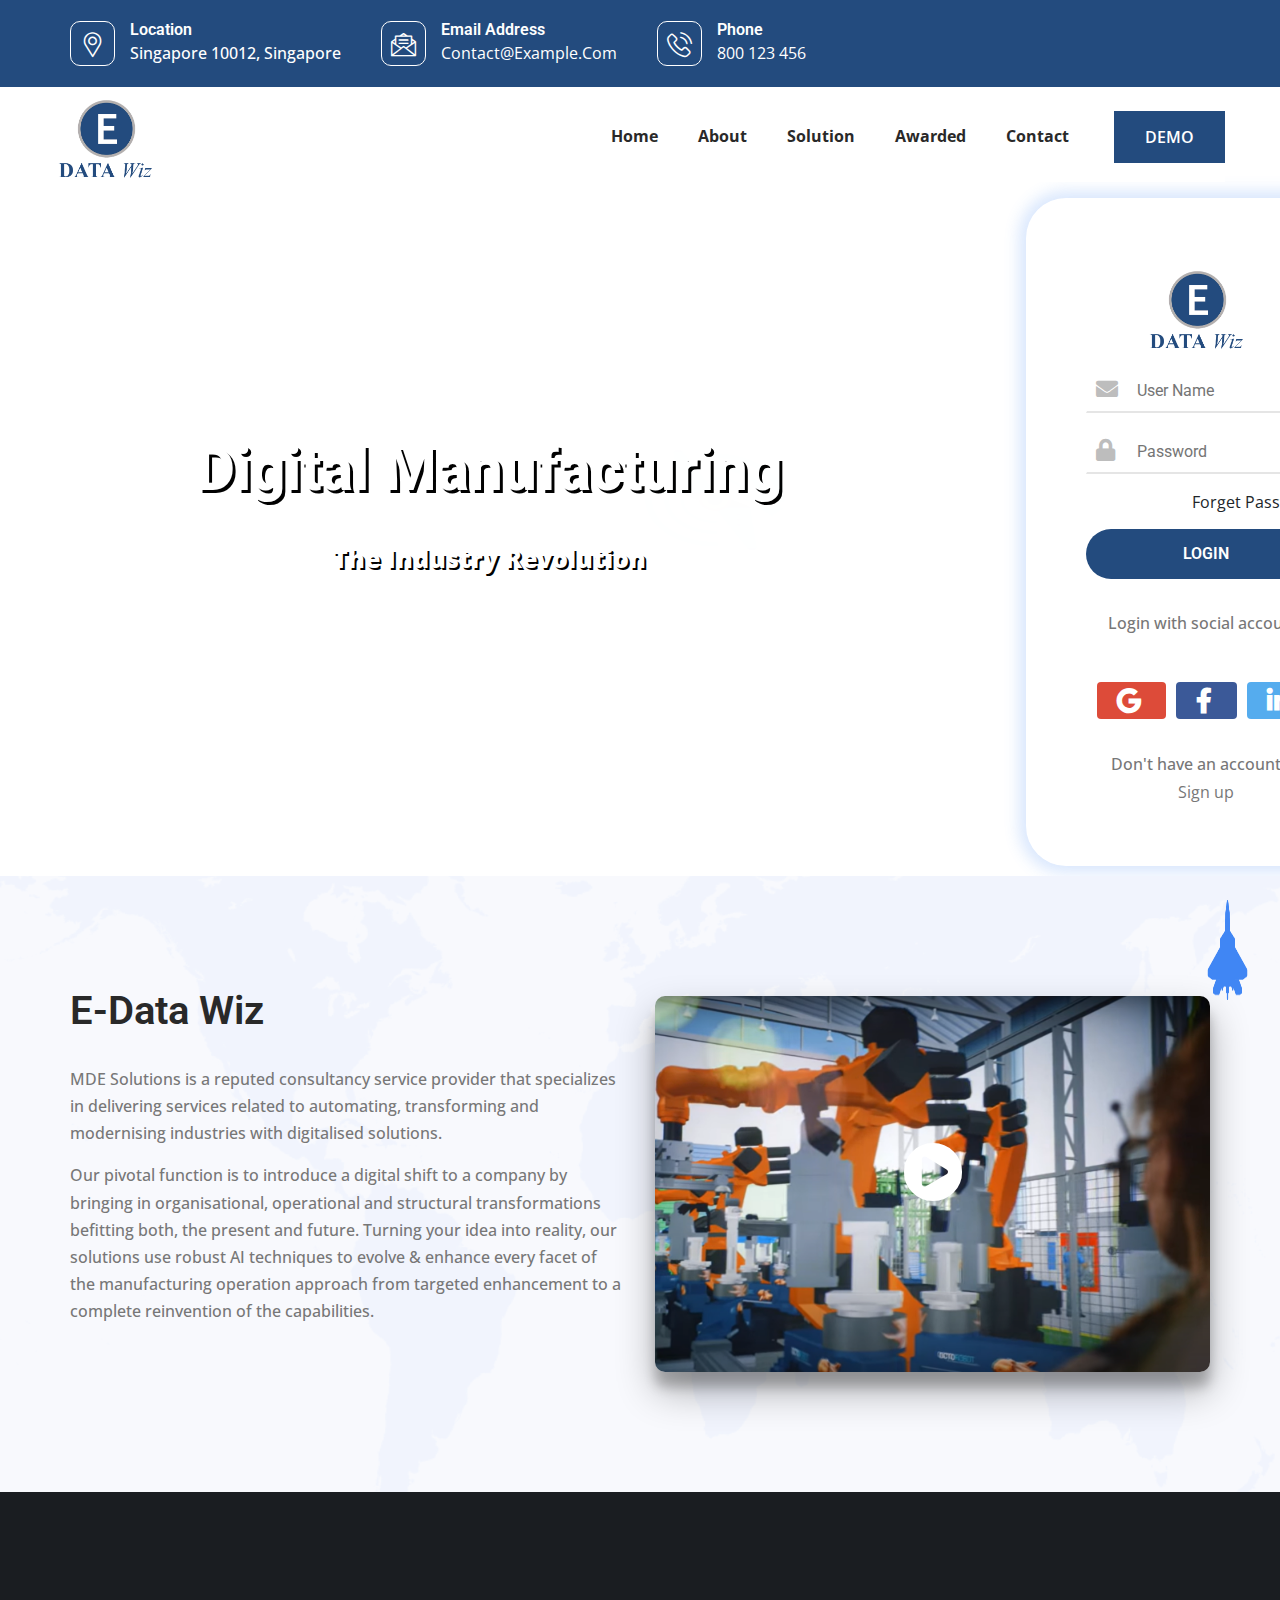
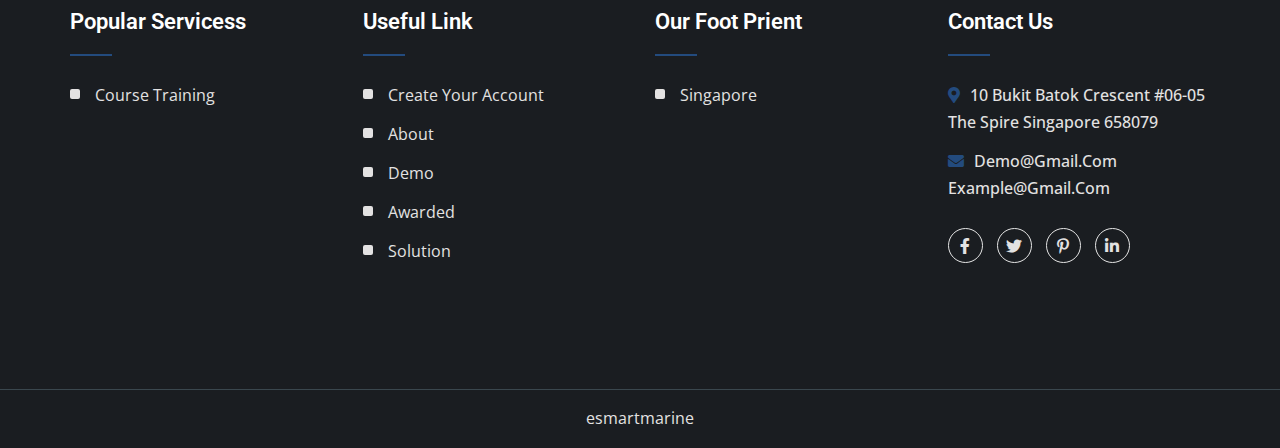
==== commit 6462d410: "home, contact, about us page modified." ====
--- a/index.html
+++ b/index.html
@@ -6,7 +6,7 @@
     <meta charset="UTF-8">
     <meta name="viewport" content="width=device-width, initial-scale=1.0">
     <meta http-equiv="X-UA-Compatible" content="ie=edge">
-    <title>Flio - Flying Academy Html Template</title>
+    <title>E-data Wiz</title>
     <!-- fontawesome css link -->
     <link rel="stylesheet" href="assets/css/fontawesome-all.min.css">
     <!-- flaticon css -->
@@ -92,19 +92,12 @@
                             <ul class="navbar-nav main-menu ml-auto">
                                 <li><a href="index.html">Home</a></li>
                                 <li><a href="about.html">About</a></li>
-                                <li class="menu_has_children"><a href="#0">Solution<i class="fas fa-caret-down"></i></a>
-                                    <ul class="sub-menu">
-                                        <li><a href="crew-course.html">Crew Course</a></li>
-                                        <li><a href="traffic-control.html">Traffic Control Course</a></li>
-                                        <li><a href="Private-pilot.html">Private Pilot Course</a></li>
-                                        <li><a href="atp-training.html">ATP Training Course</a></li>
-                                    </ul>
-                                </li>
+                                <li><a href="about.html">Solution</a></li>
                                 <li><a href="contact.html">Awarded</a></li>
                                 <li><a href="contact.html">Contact</a></li>
                             </ul>
                             <div class="header-action d-flex flex-wrap align-items-center">
-                                <a href="register.html" class="cmn-btn">Demo</a>
+                                <a href="about.html" class="cmn-btn">Demo</a>
                             </div>                    
                         </div>
                     </nav>
@@ -229,26 +222,21 @@
             <div class="row">
                 <div class="col-lg-6">
                     <div class="about-left-content">
-                        <h2 class="title">As an airline pilot seniority is everything. </h2>
-                        <p>Justo iaculis mauris nec dis, donec nulla quam quisque amet nulla. Parturient mattis, urna cras eleifend</p>
-                        <p>Risus eros, consequat ipsum, commodo eros pede fusce, sit nostra molestie arcu quis suspendisse libero. Quis mattis cras auctor ut consectetuer, iaculis ante risus, wisi vehicula nec blandit molestie fermentum arcu, nisl nibh magna morbi vestibulum lectus. Vel mollis congue tristique vitae vestibulum.</p>
-                        <div class="row">
-                            <div class="col-lg-6">
-                                <ul class="about-item">
-                                    <li>Praesent lacus integer.</li>
-                                    <li>Fermentum sed duis</li>
-                                </ul>
-                            </div>
-                            <div class="col-lg-6">
-                                <ul class="about-item">
-                                    <li>Praesent lacus integer.</li>
-                                    <li>Fermentum sed duis</li>
-                                </ul>
-                            </div>
-                        </div>
-                        <a href="myaccount.html" class="cmn-btn">Become a pilot</a>
-                    </div>
-                </div>
+                        <h2 class="title">E-data Wiz</h2>
+                        <p>MDE Solutions is a reputed consultancy service provider that specializes in delivering services related to automating, transforming and modernising industries with digitalised solutions.</p>
+                        <p>Our pivotal function is to introduce a digital shift to a company by bringing in organisational, operational and structural transformations befitting both, the present and future. Turning your idea into reality, our solutions use robust AI techniques to evolve & enhance every facet of the manufacturing operation approach from targeted enhancement to a complete reinvention of the capabilities.</p>
+                        
+                    </div>
+                </div>
+                <!-- end col -->
+               <div class="col-lg-6">
+                  <div class="post-media wow fadeIn">
+                     <img src="assets/images/abou1.png" alt="" class="img-responsive">
+                     <a href="https://www.youtube.com/watch?v=Y990kaGbJD0&feature=youtu.be" data-rel="prettyPhoto[gal]" class="playbutton"><i class="fa fa-play-circle"></i></a>
+                  </div>
+                  <!-- end media -->
+               </div>
+               <!-- end col -->
             </div>
         </div>
     </section>
@@ -262,13 +250,9 @@
             <div class="row mb-30-none">
                 <div class="col-lg-3 col-sm-6 mb-30">
                     <div class="footer-widget widget-menu">
-                        <h3 class="widget-title">popular courses</h3>
+                        <h3 class="widget-title">popular servicess</h3>
                         <ul>
-                            <li><a href="#">airline crew training</a></li>
-                            <li><a href="#">atp - ctp courses</a></li>
-                            <li><a href="#">air traffic control</a></li>
-                            <li><a href="#">online training</a></li>
-                            <li><a href="#">pilot speciality courses</a></li>
+                            <li><a href="#">Course training</a></li>
                         </ul>
                     </div>
                 </div>
@@ -278,9 +262,9 @@
                         <ul>
                             <li><a href="#">create your account</a></li>
                             <li><a href="#">about</a></li>
-                            <li><a href="#">be come a pilot</a></li>
-                            <li><a href="#">latest news</a></li>
-                            <li><a href="#">trainer</a></li>
+                            <li><a href="#">demo</a></li>
+                            <li><a href="#">awarded</a></li>
+                            <li><a href="#">solution</a></li>
                         </ul>
                     </div>
                 </div>
@@ -288,10 +272,7 @@
                     <div class="footer-widget widget-menu">
                         <h3 class="widget-title">our foot prient</h3>
                         <ul>
-                            <li><a href="#">united kingdom</a></li>
-                            <li><a href="#">asia subcotinent</a></li>
-                            <li><a href="#">middle west</a></li>
-                            <li><a href="#">South africa</a></li>
+                            <li><a href="#">Singapore</a></li>
                         </ul>
                     </div>
                 </div>
@@ -300,7 +281,7 @@
                         <h3 class="widget-title">contact us</h3>
                         <ul class="footer-widget-content">
                             <li>
-                                <p><i class="fas fa-map-marker-alt"></i>6803 Dickens Islands Apt. 567, PortMliew, TX 149420145</p>
+                                <p><i class="fas fa-map-marker-alt"></i>10 Bukit Batok Crescent #06-05 The Spire Singapore 658079</p>
                             </li>
                             <li>
                                 <p><i class="fas fa-envelope"></i>demo@gmail.com example@gmail.com</p>
@@ -321,7 +302,7 @@
         <div class="container">
             <div class="row">
                 <div class="col-lg-12 text-center">
-                    <p><a href="templateshub.net">Templates Hub</a> </p>
+                    <p><a href="http://www.esmartmarine.com/">esmartmarine</a> </p>
                 </div>
             </div>
         </div>
--- a/assets/font/flaticon.css
+++ b/assets/font/flaticon.css
@@ -30,4 +30,4 @@
 
 .flaticon-placeholder:before { content: "\f100"; }
 .flaticon-message:before { content: "\f101"; }
-.flaticon-phone-call:before { content: "\f102"; }+.flaticon-phone-call:before { content: "\f102"; }
--- a/assets/css/style.css
+++ b/assets/css/style.css
@@ -1136,7 +1136,7 @@
 
 .inner-banner-section {
     position: relative;
-    background-image: url("../images/about.png");
+    background-image: url("../images/px-1.jpg");
     z-index: 2;
     background-size: cover;
     background-position: center;
@@ -3769,3 +3769,22 @@
     font-weight: 800;
     text-shadow: 2px 2px 0 #000;
 }
+
+.playbutton {
+    position: absolute;
+    color: #ffffff !important;
+    top: 40%;
+    font-size: 60px;
+    z-index: 12;
+    left: 0;
+    right: 0;
+    text-align: center;
+    margin: -20px auto;
+}
+.img-responsive{
+    display: block;
+    max-width: 100%;
+    height: auto;
+    border-radius: 10px;
+    box-shadow: 0 19px 38px rgba(0,0,0,0.30), 0 15px 12px rgba(0,0,0,0.22);
+}
